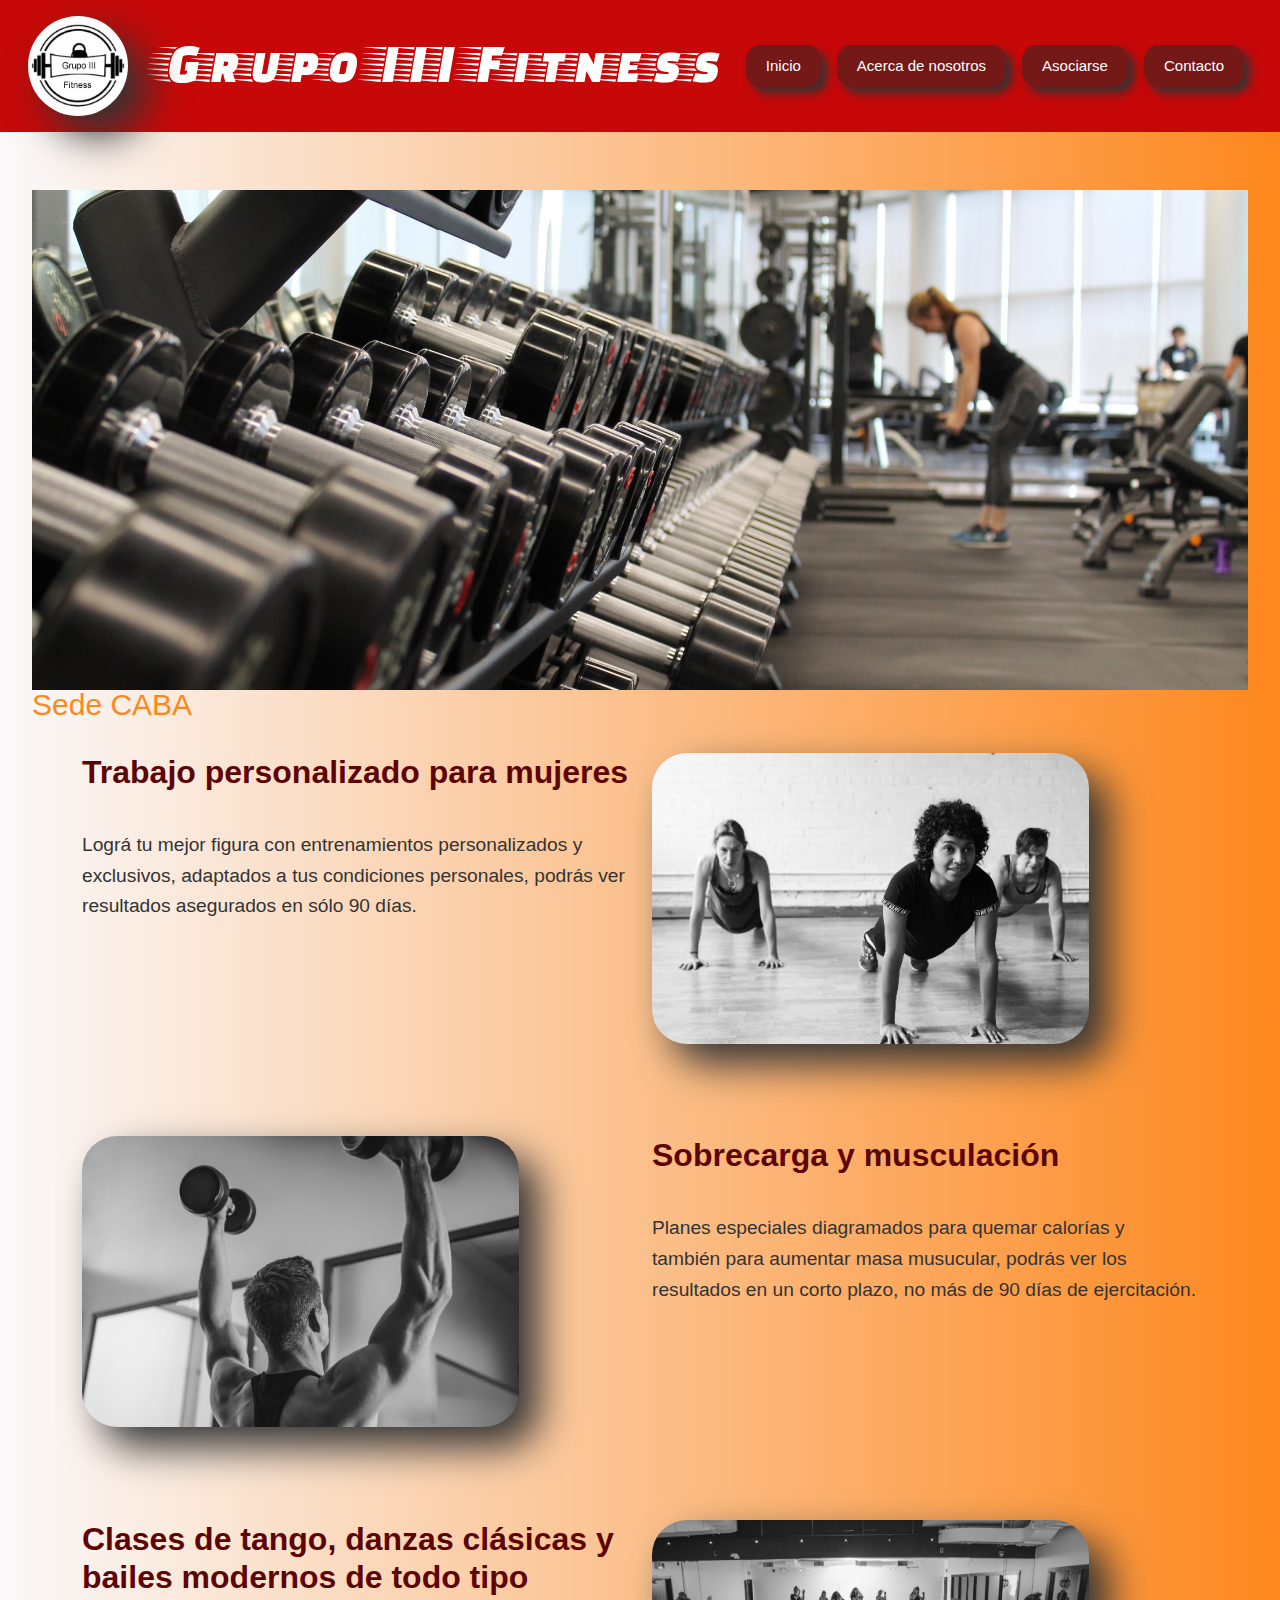
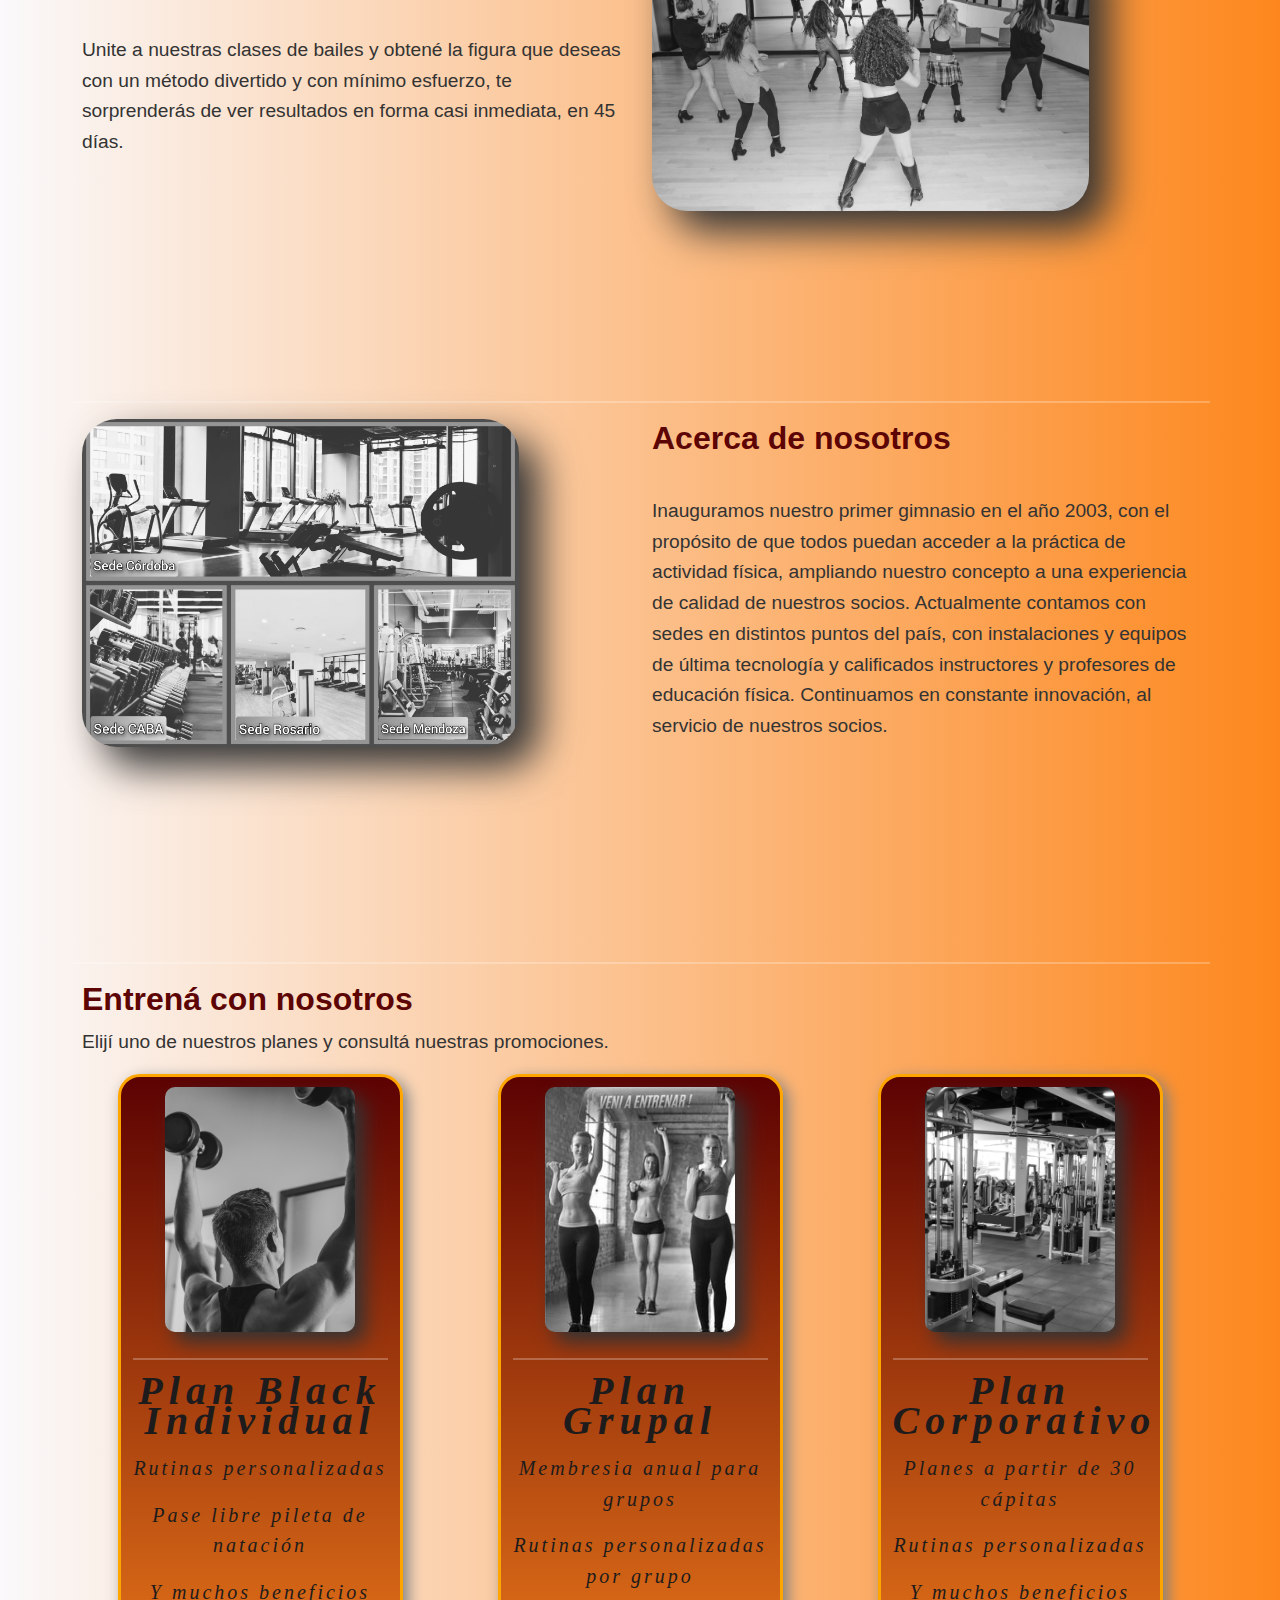
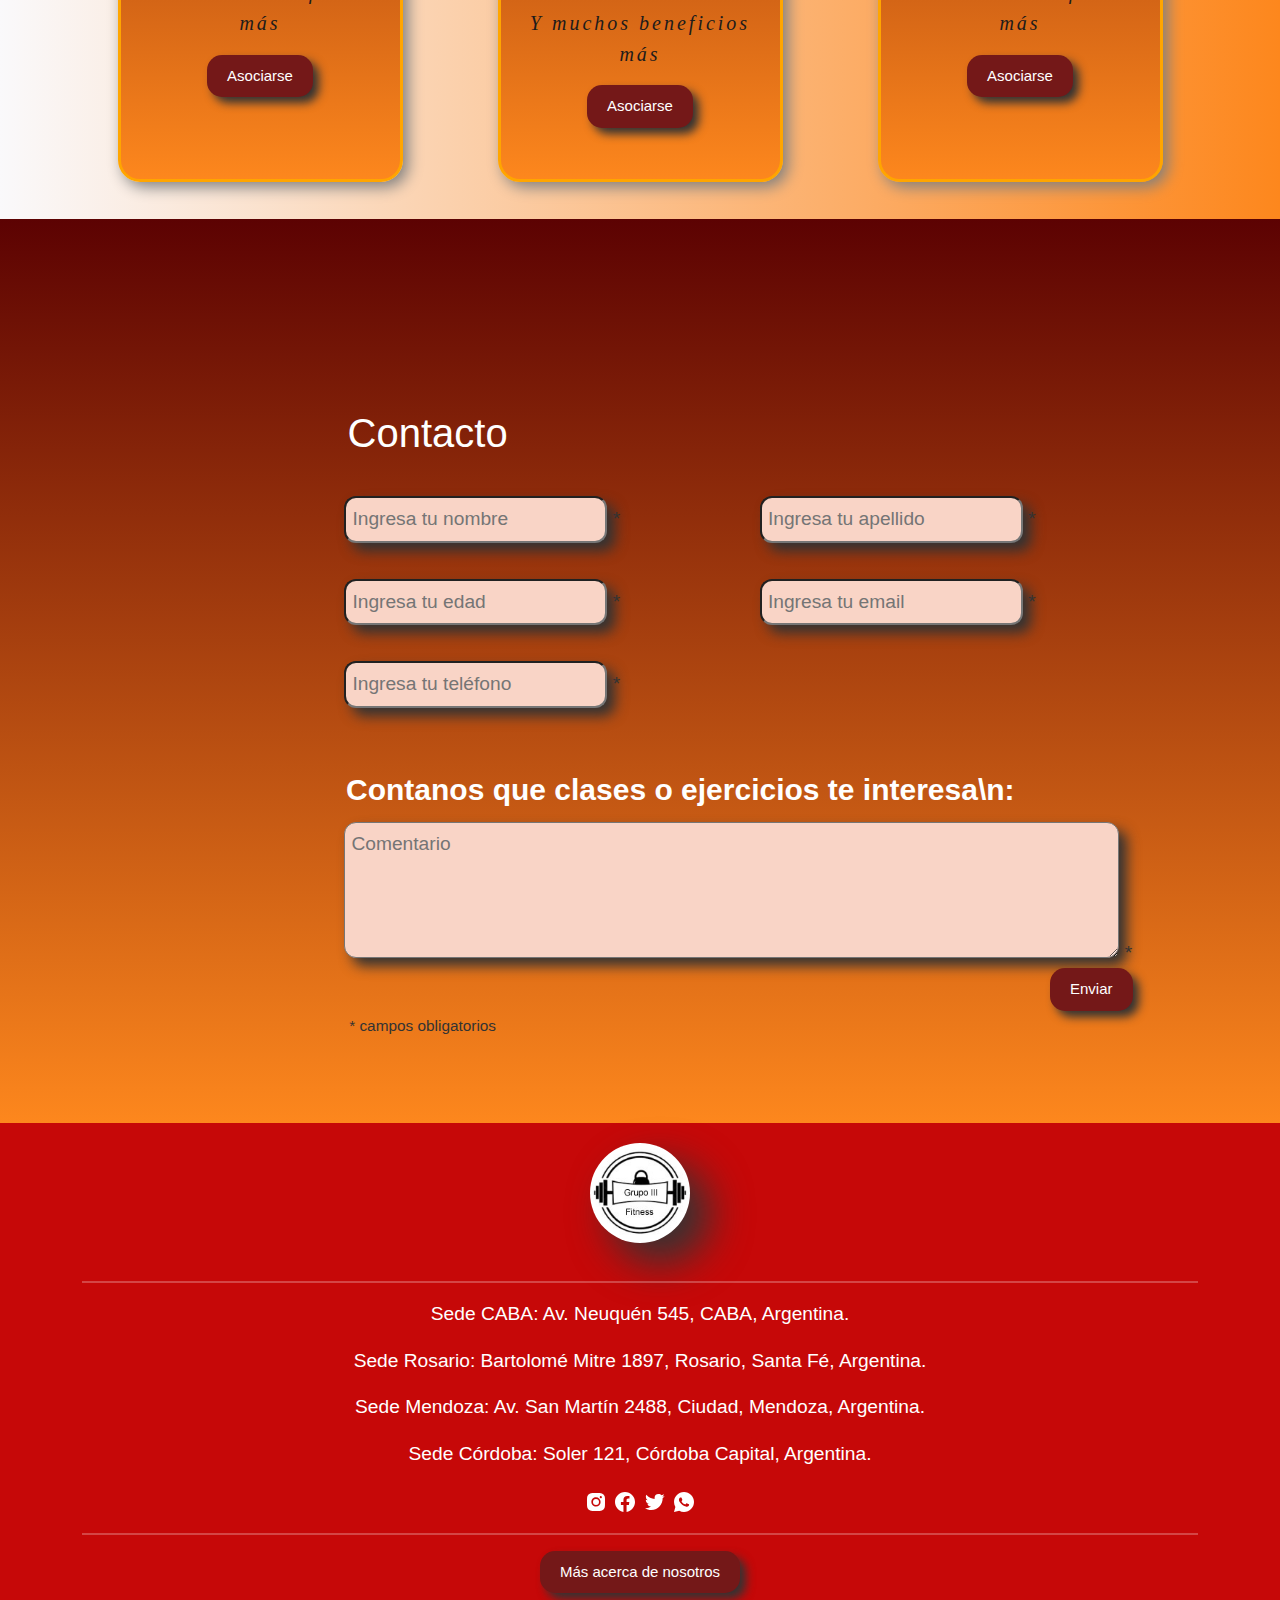
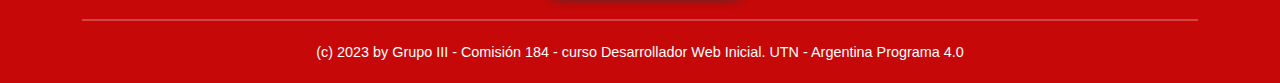
==== index.html @ 3147e296 "se agrego foto" ====
<!DOCTYPE html>
<html lang="es">

   <head>

     <meta charset="UTF-8">
     <meta http-equiv="X-UA-Compatible" content="IE=edge">
     <meta name="viewport" content="width=device-width, initial-scale=1.0">
  
     <!-- Metadatos-->
     <meta name="description" content="Somos un grupo de profesionales abocados al servicio del cuidado de tu cuerpo y salud">
     <meta name="keywords" content="GYM, gimnasio, musculacion, cuerpo, salud, pesas, fuerza, adelgazar, bienestar, yoga">
     <meta name="author" content="Grupo 3">
     <title>Grupo &nbsp; III &nbsp; Fitness - by GRUPO III</title>
  
     <!-- Bootstrap Estilos-->
     <link rel="stylesheet" href="./bootstrap/css/bootstrap.css ">  
   
     <!-- Boostrap scripts-->
     <script src="./bootstrap/js/bootstrap.bundle.min.js"></script> 

     <!-- jsPDF-->
     <script src="./js/jspdf.min.js"></script>
      

     <!--Hoja de stylo propia-->
     <link rel="stylesheet" href="./css/style.css">

     <!-- Icono de nuestro site-->
     <!--<link rel="icon" href="./image/favicon.png"> -->
     <link rel="icon" type="image/jpg" href="./image/favicon.jpg"/>

   </head>

  <body>
     <div >
            <!-- Header-->
            <header class="header">
                <nav class="navbar navbar-expand-lg fixed-top">
                  <div class="container-fluid" >
                    <img class="img-circle-logo" src="./image/logo.jpg" alt="Grupo III Fitness" class="navbar-brand" width="110" height="80"> 
                    <button class="navbar-toggler" type="button" data-bs-toggle="collapse" data-bs-target="#navbarSupportedContent"
                      aria-controls="navbarSupportedContent" aria-expanded="false" aria-label="Toggle navigation">
                      <span class="navbar-toggler-icon"></span>
                    </button>
                    <h1 class="nombre fasterOne">Grupo III Fitness</h1>
                    <div class="collapse navbar-collapse" id="navbarSupportedContent">
                      <div class="nav ms-auto flex-md-row">
                            <ul class="navbar-nav d-flex justify-content-center align-items-center">
                              
                              <li class="nav-item">
                                <a class="nav-link" href="#slider-ancla"><button type="button" class= "btn btn-hover btn-active btn-danger">Inicio</button></a>
                              </li>
                              <li class="nav-item">
                                <a class="nav-link" href="#acercaDeNosotros-ancla"><button type="button" class= "btn btn-hover btn-active btn-danger">Acerca de nosotros</button></a>
                              </li>
                              <li class="nav-item">
                                <a class="nav-link" href="#asociarse-ancla"><button type="button" class= "btn btn-hover btn-active btn-danger">Asociarse</button></a>
                              </li>
                              <li class="nav-item">
                                <a class="nav-link" href="#contacto-ancla"><button type="button" class= "btn btn-hover btn-active btn-danger">Contacto</button></a>
                              </li>
                            </ul>
                      </div>

                    </div>
                  </div>
                </nav>
            </header>
                  
            <!-- Main-->
            <main class="main">
              <section id="slider">
                <div class="ancla" id="slider-ancla"></div>
                <div class="slider">
                  <ul>
                    <li> 
                      <div class="imagen-1">
                        <img src="./image/Gym1.jpg" alt="Sede CABA"> 
                        <div class="p-sedes">
                          <p>Sede CABA</p>
                        </div>
                      </div>
                    </li>
                    <li> 
                      <div class="imagen-2">
                        <img  src="./image/Gym2.jpg" alt="Sede Rosario" > 
                        <div class="p-sedes">
                          <p>Sede Rosario</p>
                        </div>
                      </div>
                    </li>
                    <li>
                      <div class="imagen-3">
                        <img  src="./image/Gym3.jpg" alt="Sede Mendoza" > 
                        <div class="p-sedes">
                          <p>Sede Mendoza</p>
                        </div>
                      </div>    
                    </li>
                    <li>
                      <div class="imagen-4">
                        <img src="./image/Gym4.jpg" alt="Sede Córdoba" > 
                        <div class="p-sedes">
                          <p>Sede Córdoba</p>
                        </div>
                      </div>     
                    </li>
                  </ul>
                </div>     
              </section>

              <section id="cuerpoPrincipal">
                <div class="container">
                  <div class="row justify-content-center">
                    <div class="col-md-6">
                      <div class="titulo">
                      
                        <h2><strong>Trabajo personalizado para mujeres</strong> </h2>
                      </div> 
                      <br>  
                      <p class="texto p-333">Lográ tu mejor figura con entrenamientos personalizados y exclusivos, adaptados a tus condiciones 
                        personales, podrás ver resultados asegurados en sólo 90 días.</p>
                    </div>
                    <div class="col-md-6">
                      <div class="container-imagenes-index">
                        <img class="img-rectangular-bordes-redondeados " src="./image/strong-women-planking.jpg" alt="mujeres haciendo ejercicio"> 
                      </div>     
                    </div>
                  </div>   
                  <br>
                  <br>
                  <br>
                  <div class="row justify-content-center">
                    <div class="col-md-6">
                      <div class="container-imagenes-index">
                        <img class="img-rectangular-bordes-redondeados" src="./image/arm-back-muscles.jpg" alt="mujeres haciendo ejercicio"> 
                      </div>     
                    </div>
                    <div class="col-md-6">
                      <div class="titulo">
                        <h2><strong>Sobrecarga y musculación</strong> </h2>
                      </div> 
                      <br>  
                      <p class="texto p-333" >Planes especiales diagramados para quemar calorías y también para aumentar masa musucular, podrás ver los
                        resultados en un corto plazo, no más de 90 días de ejercitación.</p>
                    </div>
                    
                  </div>   
                  <br>
                  <br>
                  <br>
                  <div class="row justify-content-center">
                    <div class="col-md-6">
                      <div class="titulo">
                      
                        <h2><strong>Clases de tango, danzas clásicas y bailes modernos de todo tipo</strong> </h2>
                      </div> 
                      <br>  
                      <p class="texto p-333">Unite a nuestras clases de bailes y obtené la figura que deseas con un método divertido y con mínimo
                        esfuerzo, te sorprenderás de ver resultados en forma casi inmediata, en 45 días.</p>
                    </div>
                    <div class="col-md-6">
                      <div class="container-imagenes-index">
                        <img class="img-rectangular-bordes-redondeados" src="./image/dance-class-in-studio.jpg" alt="mujeres haciendo ejercicio"> 
                      </div>     
                    </div>
                  </div>   
                  
                  

                
              </section>

              <section id="cuerpoAcercaNosotros">
                <div class="container">
                      
                      <div class="ancla" id="acercaDeNosotros-ancla"></div>
                      
                        <div class="row justify-content-center">
                          <hr/> 
                          <div class="col-md-6">
                            <div class="container-imagenes-index ">
                              <img class="img-rectangular-bordes-redondeados" src="./image/sedes.jpg" alt="mujeres haciendo ejercicio"> 
                            </div>     
                          </div>
                          <div class="col-md-6">
                            <div class="titulo">
                            
                              <h2><strong>Acerca de nosotros</strong> </h2>
                            </div> 
                            <br>  
                            <p class="texto p-333"><span>
                              Inauguramos nuestro primer gimnasio en el año 2003, con el propósito de que todos puedan acceder a la práctica de actividad física, ampliando nuestro concepto a una experiencia de calidad de nuestros socios.
                              Actualmente contamos con sedes en distintos puntos del país, con instalaciones y equipos de última tecnología y calificados instructores y profesores de educación física.
                              Continuamos en constante innovación, al servicio de nuestros socios. </span></p>
                          </div>
                        </div>
                      </div>   
                        
                      
                      
                </div>
              </section>      


         
              <section id="asociarse">
                  <div class="container">
                        <div class="ancla" id="asociarse-ancla"></div>

                          <div class="row">
                            <hr/> 
                            <div class="col">

                              <div class="titulo">
          
                                  <h2><strong>Entrená con nosotros</strong> </h2>

                              </div>

                            </div>

                          </div>
                          <div>

                              <P class="p-333"> Elijí uno de nuestros planes y consultá nuestras promociones.</P>

                          </div>
                          
                          <div class="row">

                            
                            <div class="col-3 sombra-planes" id="plan-1">
                              <form id="form-plan-1"> 
                                    <div class="container-imagenes-index">
                                       <img class="gymasociarse" src="./image/arm-back-muscles.jpg" alt="Plan Black Individual"> 
                                    </div>
                                    <hr/>
                                    <div id="Plan1Descripcion">
                                          <div class="texto-impact texto-impact-titulo-plan" id ="p-plan-1-titulo"><p><b><i>Plan Black Individual</i></b></P></div>
                                          <div><p class="texto-impact texto-impact-descripcion-plan">Rutinas personalizadas</p></div>
                                          <div><p class="texto-impact texto-impact-descripcion-plan">Pase libre pileta de natación</p></div>
                                          <div><p class="texto-impact texto-impact-descripcion-plan">Y muchos beneficios más</p></div>
                                    </div>
                                    <div>
                                      <button class="btn btn-hover btn-active btn-danger" type="button" id="btnPlan-1" name="btnPlan-1">Asociarse</button>
                                    </div>
                                    <BR>
                              </form>
                              

                            
                            </div>


                            <div class="col-1"></div>
                            <div class="col-3 sombra-planes " id="plan-2">
                              <form id="form-plan-2">
                                    <div class="container-imagenes-index">
                                        <img class="gymasociarse" src="./image/gymasociarse.jpg" alt="Plan grupal"> 
                                    </div>
                                    <hr/>
                                    <div id="Plan2Descripcion"> 
                                          <div class="texto-impact texto-impact-titulo-plan" id="p-plan-2-titulo"><p><b><i>Plan Grupal</i></b></p></div>
                                          <div id="p-plan-2-linea1"><p class="texto-impact texto-impact-descripcion-plan">Membresia anual para grupos</p></div>
                                          <div><p class="texto-impact texto-impact-descripcion-plan">Rutinas personalizadas por grupo</p></div>
                                          <div><p class="texto-impact texto-impact-descripcion-plan">Y muchos beneficios más</p></div>
                                    </div>      
                                    <div>
                                      <button class="btn btn-hover btn-active btn-danger" type="button" id="btnPlan-2" name="btnPlan-2">Asociarse</button>
                                    </div>
                                    <BR>
                              </form>          
                            </div>
                            <div class="col-1"></div>
                            <div class="col-3 sombra-planes" id="plan-3">
                              <form id="form-plan-3">
                                    <div class="container-imagenes-index">
                                       <img class="gymasociarse"  src="./image/Gym5.jpg" alt="Plan corporativo"> 
                                   </div>
                                  <hr/>
                                  <div id="Plan3Descripcion">  
                                      <div class="texto-impact texto-impact-titulo-plan" id="p-plan-3-titulo"><p><b><i>Plan Corporativo</i></b></p></div>
                                      <div id="p-plan-3-linea1" ><p class="texto-impact texto-impact-descripcion-plan">Planes a partir de 30 cápitas</p></div>
                                      <div><p class="texto-impact texto-impact-descripcion-plan">Rutinas personalizadas</p></div>
                                      <div><p class="texto-impact texto-impact-descripcion-plan">Y muchos beneficios más</p></div>
                                  </div>   

                                  <div>
                                    <button class="btn btn-hover btn-active btn-danger" type="button" id="btnPlan-3" name="btnPlan-3">Asociarse</button>
                                  </div>
                                  <BR>
                              </form>        
                            </div>
                          
                          </div>
                          <!-- Formulario dos pasos-->
                          <br> 
                          <div class="row">

                              <form  id="step-1">
                                <div class="col-12 sombra-planes">
                                    <br>
                                    
                                    <div id="plan-3-titulo">Plan seleccionado <label id="lbl-plan-coti" ></label> para cotizar el plan, por favor complete los siguientes datos</div>
                                    <label id="lbl-nombre" >Nombre:</label>
                                    <input class="input-cotizacion" type="text" id="name-coti" name="name-coti" placeholder="Ingresa tu nombre">*

                                      
                                    <label id="lbl-email" >Email:</label>
                                    <input  class="input-cotizacion" type="email" id="email-coti" name="email-coti" placeholder="Ingresa tu email">*
                                    <button class="btn btn-hover btn-active btn-danger" type="button" id="next-btn-coti" >Cotizar</button>
                                    <br>
                                    <br>
                                    <br>
                                </div>  
                              </form>                            
                          
                          </div>  

                          <div class="row">
      
                            <div class="col">
       
                                 
                                   <form class="step-2"  id="step-2">
                                       <div class="sombra-planes summary">
                                            <p class="p-333"> <b> Cotización del plan: </b> </p>
                                            <div id="summary">  </div>
                                            
                                             
                                               <button class="btn btn-hover btn-active envio-cotizacion-pdf-margin-left btn-danger" type="button" id="next-btn-coti" >Exportar a PDF</button>
                                           
                                           
                                       </div>
                                    
                                   </form>  
                                     
       
       
                            </div>
       
       
       
                          </div> 
                          <!-- Fin fomrulario dos pasos-->
       
                  </div>        

                  
                 




                </div>



                  
            
              </section>

              
              <section id="contacto">
                <div class="container">
                    <div class="ancla" id="contacto-ancla"></div>
                    <form action ="" id="frmContacto" name="formularioContacto" method="get">
                      <div class = "formulario-contacto">
                              <div class="conta">
                                
                                <h1>Contacto</h1>
                              </div> 
                              
                              <br>
                              <div class="refe">
                               
                                    <input class="ingresos" type="name" id="nombre" name="nombre" placeholder="Ingresa tu nombre"> *
                               
                                    <input class="ingresos" type="name" id="apellido" name="apellido" placeholder="Ingresa tu apellido"> *
                               
                                    <input class="ingresos" type="number" id="edad" name="edad" placeholder="Ingresa tu edad"> *
                                                                    
                                    <input class="ingresos" type="email" id="email" name="email" placeholder="Ingresa tu email"> *
                                    
                                    <input class="ingresos" type="tel" id="telefono" name="telefono" placeholder="Ingresa tu teléfono"> *
                              


                               
                                    <br>
                                    <br>
                                    
                                    <p class="texto-contacto">Contanos que clases o ejercicios te interesa\n:</p>
                               
                                    <textarea class="ingreso1" id ="comentario" name="comentario" cols="67" rows="4" placeholder="Comentario"></textarea> *
                              
                               
                                    <!--<input class="envio" type="submit" value="ENVIAR">-->
                                    <button class="btn btn-hover btn-active btn-danger envio-margin-left " type="submit" id="btnEnviar" name="btnEnviar">Enviar</button>

                                    <p class="texto-1">* campos obligatorios</p>
                               
                              </div>
                        </div>       
                    </form>    
                </div>
                <br>
                <br>
              </section>
            </main>
          
     </div>   
     <!-- Footer-->
     <footer class="footer">
            
        <div class="container">

                
        
                <div class="logo-footer">
                  <img class="img-circle-logo" src="./image/logo.jpg" alt="Fitness club" class="navbar-brand">
                </div>
                <br>
                <br>
                <br>
                <hr/>
                <div class="containerfooter">
                  <p>Sede CABA: Av. Neuquén 545, CABA, Argentina.</p>
                  <p>Sede Rosario: Bartolomé Mitre 1897, Rosario, Santa Fé, Argentina.</p>
                  <p>Sede Mendoza: Av. San Martín 2488, Ciudad, Mendoza, Argentina.</p>
                  <p>Sede Córdoba: Soler 121, Córdoba Capital, Argentina.</p>
                  <div class="container-redesSociales-footer">
                    <div class="container-redesSociales-footer">
                      <a href="https://instagram.com/grupoiii789/" target="_blank"> <img class="img-1" src="./image/bxl-instagram-alt.svg" alt="instagram"></a>
                      <a href="https://facebook.com" target="_blank"> <img class="img-1" src="./image/bxl-facebook-circle.svg" alt="facebook"></a>
                      <a href="https://twitter.com" target="_blank"> <img class="img-1" src="./image/bxl-twitter.svg" alt="twitter"></a>
                      <a href="https://api.whatsapp.com/send/?phone=541126062439&text&type=phone_number&app_absent=0" target="_blank"> <img class="img-1" src="./image/icons8-whatsapp.svg" alt="whastsapp"> </a>
                    </div>
                  </div>
                  <div class="row align-items-center">
                    <div class="col-md-12">
                        <hr/> 
                        <a class="texto-boton-massn" href="./staff.html" target="_blank"><button class="btn btn-hover btn-active btn-danger" type="button" id="btnMasAcercaNosotros" name="btnMasAcercaNosotros">Más acerca de nosotros</button></a>
                        <hr/> 
                    </div>    
                  <div class="row">
                    <div class="col-md-12">
                          <p class="texto-copywrite">(c) 2023 by Grupo III - Comisión 184 - curso Desarrollador Web Inicial. UTN - Argentina Programa 4.0</p>
                    </div>        
                   
                  </div>
                </div>

        </div> 
    </footer>

       <script src="./js/script.js"></script>

  </body>
  

</html>
---- css/style.css ----
/* Manejo de fuentes instalada localmente */
/*@import url('./fonts/FasterOne-Regular.ttf');*/
@font-face {
    font-family: 'Faster One';
    src: url('./fonts/FasterOne-Regular.ttf');
}


.fasterOne {
    font-family: 'Faster One', cursive;
    
}


* {
    margin: 0; 
    padding: 0; 
    box-sizing: border-box;
}


/* Header */

    

   
body {
    font-family: "Helvetica Neue", Helvetica, Arial, sans-serif;
    color: #333;
    font-size: 1.2rem;
    line-height: 1.6em;
    /*padding-top: 170px;*/ /* este espacio lo genera la clase ancla */  /* espacio para que no quede tapado por la cabecera fija el texto inicial */
    background: rgb(250,249,251);
    background: linear-gradient(90deg, rgba(250,249,251,1) 0%, rgba(253,135,29,1) 100%);
}



    .navbar {
        padding: 1rem;
        background-color: #C60808;
    }

    .nav-link {
        color :#FFF;
        float: right;
        font-weight: bold;
    }
   
    .navbar-collapse {
        align-items: center;
        justify-content: end;
    }

    .nombre {
        /*font-family: 'Times New Roman', Times, serif;*/
        font-size: 55px;
        float: left;
        margin-left: 30px;
    }

    .img-1 {
        fill:#fefefe !important;
        font-size: 30px;
    }

    /*p {
        margin-bottom: 1.6em;
    }
    */
    .texto {
        margin-bottom: 1.6em;
        color:#333;

    }

    .texto-1 {
        margin-left: 8.7rem;
        font-size: 80%;
        color:#333;

    }

    .texto-copywrite {
        
        font-size: 75%;
        color : #fefefe;

    }

    
    .texto-boton-massn {
        padding: auto;
        font-size: 80px;
        color : #fefefe;
        font-weight: 2500;
    }


    .texto-333{
        font-size: 25px;
    }
    

    

    .header {
         
        color: white;
    }


    /* estilo de los botones */
    .btn {
        display: inline-block;
        padding: 10px 20px;
        font-size: 15px;
        cursor: pointer;
        text-align: center;	
        text-decoration: none;
        outline: none;
        color: #fff;
        background-color: #741818;
        border: none;
        border-radius: 15px;
        box-shadow: 6px 6px 10px #333;
        transition: all 500ms ease;
    }

    .btn-hover:hover {background-color: rgba(253,135,29,1)}
        
    .btn-active:active {
        background-color: #cc0404;
        box-shadow: 0 0.5em #666;
        transform: translateY(4px);
        color: #FFF;
    }

     
   
/* Main  */
   
    .slider {
        width: 95%;
        margin: auto;
        overflow: hidden;
    }
   
    .slider ul {
        display: flex;
        padding: 0;
        width: 400%;
        animation: cambioFoto 20s infinite alternate linear;
    }

    .slider li {
        width: 100%;
        list-style: none;
    }
    
    .slider img {
        width: 100%;
    }

    /* Ajusto el tamaño de las imagenes dentro del contenero padre */
    .slider img {          
        width: 100%;
        height: 500px;
        object-fit: cover;    /* la imagen se ajusta al tamaño del padre */
    }

    /* controla los estilos de los parrafos debajo de cada foto del slider */
    .p-sedes {
        top: 50%;
        left: 50%;  
        text-size-adjust: initial;
        color: rgba(253,135,29,1);
        font-size: 30px;
        /* background-color: #4e3232; */
    }
    
    /* configuro las paradas de cada foto */ 
    @keyframes cambioFoto {
        0% {margin-left: 0;}
        20% {margin-left: 0; }

        25% {margin-left: -100%;}
        45% {margin-left: -100%; }

        50% {margin-left: -200%;}
        70% {margin-left: -200%; }

        75% {margin-left: -300%;}
        100% {margin-left: -300%; }
    }

    .titulo {
        color: #5d0404;
        font-size: 60px;
    }
    
    .container-imagenes-index {
        display: inline-block;
        /*padding: 5px;*/
        box-sizing: border-box;
        object-fit: cover;
        filter: grayscale(100%);
       
    }


    .container-imagenes-index:hover{
        filter: drop-shadow(20px  20px 20px #333 )  grayscale(0%) ;
        transition: 3s;
    }
     

  
       
    .imagen-hover-gris:hover{
         
        filter: drop-shadow(20px  20px 20px #333 )  grayscale(0%) ;
        transition: 3s;
        
    }

    .imagen-hover-gris-sombra:hover{

         filter: drop-shadow(20px  20px 20px #333 )  grayscale(80%) ;
    }
   
    .img-borde-izquierdo-curvo-index{
        
        width:80%;
        height:70%;
        border-top-left-radius: 260px 200px;
        filter: drop-shadow(20px  20px 20px #333 );
        margin-right: 1rem;
        float: right;
        object-fit: cover;
        margin-left: 4rem;
    }
 
    .img-borde-derecho-curvo-index{
        
        width:80%;
        height:70%;
        border-top-right-radius: 260px 200px;
        filter: drop-shadow(20px  20px 20px #333 );
        margin-right: 1rem;
        float: right;
        object-fit: cover;
        margin-left: 4rem;
    }


    .img-rectangular-bordes-redondeados {
        
       
        width:80%;
        height:70%;
        border-radius: 35px;
        filter: drop-shadow(20px  20px 20px #333 );
        /*margin-right: 1rem;*/
        /*float: right;*/
        object-fit: cover;
        /*margin-left: 2rem;*/

    }


    .img-circle-logo {
        background: rgb(240, 163, 56, 0.7);
        border-radius: 50%;
        width: 100px;
        height: 100px;
        filter: drop-shadow(20px  20px 20px #333 );
        z-index: 1;   /* ordena los elementos por acoplamiento */
    }

   
    .row {
        justify-content: center;
   }

   /* Formulario de Contacto  */
   #contacto{
        background: linear-gradient(360deg,rgba(253, 135, 29,1) 0%,rgba(92, 2, 2) 100%);
    }

   .conta{
    margin-left: 16.6rem;
    font-family: Arial, Helvetica, sans-serif;
    font-size: 60px;
    font-weight: bold;
    color: #fff;
    }

   .refe{
        margin-left: 8rem;
        font-family: Verdana, Geneva, Tahoma, sans-serif;
        width: auto;

    }

    /* estilo campo del formulario */
   
    

    .ingresos{
        margin-left: 7em;
        padding: 0.3125em;
        border-radius: 0.625em;
        background-color: #f9d4c6;
        margin-bottom: 1.875em;
        box-shadow: 8px 8px 13px #333;
        cursor: pointer;
    }


    /* estilo campo comentario */
  
    .ingreso1{
        margin-left: 7em;
        padding: 0.3125em;
        border-radius: 0.625em;
        background-color: rgb(249, 212, 198);
        box-shadow: 8px 8px 13px #333;
        cursor: pointer;
    }


    .conta{
        margin-left: 16.6rem;
        font-family: Arial, Helvetica, sans-serif;
        font-size: 60px;
        font-weight: bold;
        color: #fff;
    }

    .ingresos:hover{
        box-shadow: 6px 6px 10px rgb(0, 0, 0, 0.3);  
        transition: box-shadow 0.3s ease;
    }
 

    
    .ingreso1:hover{
        box-shadow: 6px 6px 10px rgb(0, 0, 0, 0.3);  
        transition: box-shadow 0.3s ease;
    }



    .texto-contacto{
        /*font-family: 'Times New Roman', Times, serif;*/
        font-family: Arial, Helvetica, sans-serif;
        font-size: 30px;
        font-weight: bold;
        color: #fff;
        margin-left: 8.5rem;
    }

    .envio-margin-left{
        margin-left: 840px;
       
    }
    
 
    .aNosotros{
        margin-left: 8rem;
        font-family: Arial, Helvetica, sans-serif;
        
        color: #333;
    }


    .ancla  {
        padding-top: 190px; /* es el ancho de mi cabecera fija, para que no se tape el contenido debajo de la cabecera */
    }


    #plan-1 {
        border:3px solid orange;
        border-radius: 22px;
        background:linear-gradient(360deg,rgba(253, 135, 29,1) 0%,rgba(92, 2, 2) 100%);
        text-align: center;
        color:antiquewhite;
    }

    #plan-2 {
        border:3px solid orange;
        border-radius: 22px;
        background:linear-gradient(360deg,rgba(253, 135, 29,1) 0%,rgba(92, 2, 2) 100%);
        text-align: center;
        color:antiquewhite;
    }

    #plan-3 {
        border:3px solid orange;
        border-radius: 22px;
        background:linear-gradient(360deg,rgba(253, 135, 29,1) 0%,rgba(92, 2, 2) 100%);
        text-align: center;
        color:antiquewhite;
    }

    .sombra-planes {

        box-shadow: 5px 5px 15px gray;
     }
    
     #step-1 {
        border:3px solid orange;
        border-radius: 22px;
        background-color:  rgba(63, 61, 61, 0.15);
        text-align: center;
        color:antiquewhite;
    }

    #summary {
        
        border-radius: 22px;
        background-color:  rgba(63, 61, 61, 0.15); 
        text-align: left;
        color: #333;
        padding: 10px;
        
    }

    
    .input-cotizacion{
        padding: 5px;
        border-radius: 10px;
        background-color: rgb(249, 212, 198);
        margin-bottom: 30px;
        box-shadow: 4px 4px 10px #333;
        
    }
   
    

     /* Para controlar formulario de dos pasos */

     form {
        margin-bottom: 20px;
      }
      
      #step-1 {
        display: none;
      }

      #step-2 {
        display: none;
      }
      
      .step-2 {
        border:3px solid orange;
        border-radius: 10px;   

      }
     

      .envio-cotizacion-pdf-margin-left {

        margin-left: 1100px;
      

      }

      .p-333 {
        color: #333;
      }

     /* fin control formulario de dos pasos */
     
     
    /*Asociarse*/
    #asociarse{
        padding-bottom: 7px;
    }


    
    .gymasociarse{
        padding: 10px;
        object-fit: cover;
        width: 210px;
        height:265px;
        border-radius: 20px;
        filter: drop-shadow(10px  10px 10px #333 );
    }
    
    .texto-impact {
        font-family:Impact;
        /*font:bold;*/
        font-style: oblique;
        color: #1d1b1b;
        letter-spacing: 0.15em;
        /*float: left;*/
        
    }

    .texto-impact-titulo-plan {

        font-size: 40px;
    }

    .texto-impact-descripcion-plan {

        font-size: 20px;
    }

     /* Fin asociarse */
     
  
/* FOOTER */

    .footer {
        background-color:  #C60808;
        text-align: center;
        display: flex;
        flex-direction: column;
        justify-content: right;
        
        color: white;
        justify-content:space-between ;
    }

    .container-redesSociales-footer {
        background-color: #C60808;
    }

    .a-footer {

        text-decoration: none;
        color: whitesmoke;
    } 

.espaciado {

    padding-top: 60px;
}

.footer-alineacion {

    text-align: center;
}

hr {

    border-top: 2px solid #fff;

}

.logo-footer{
    height: 50px;
    padding-top: 20px;
}
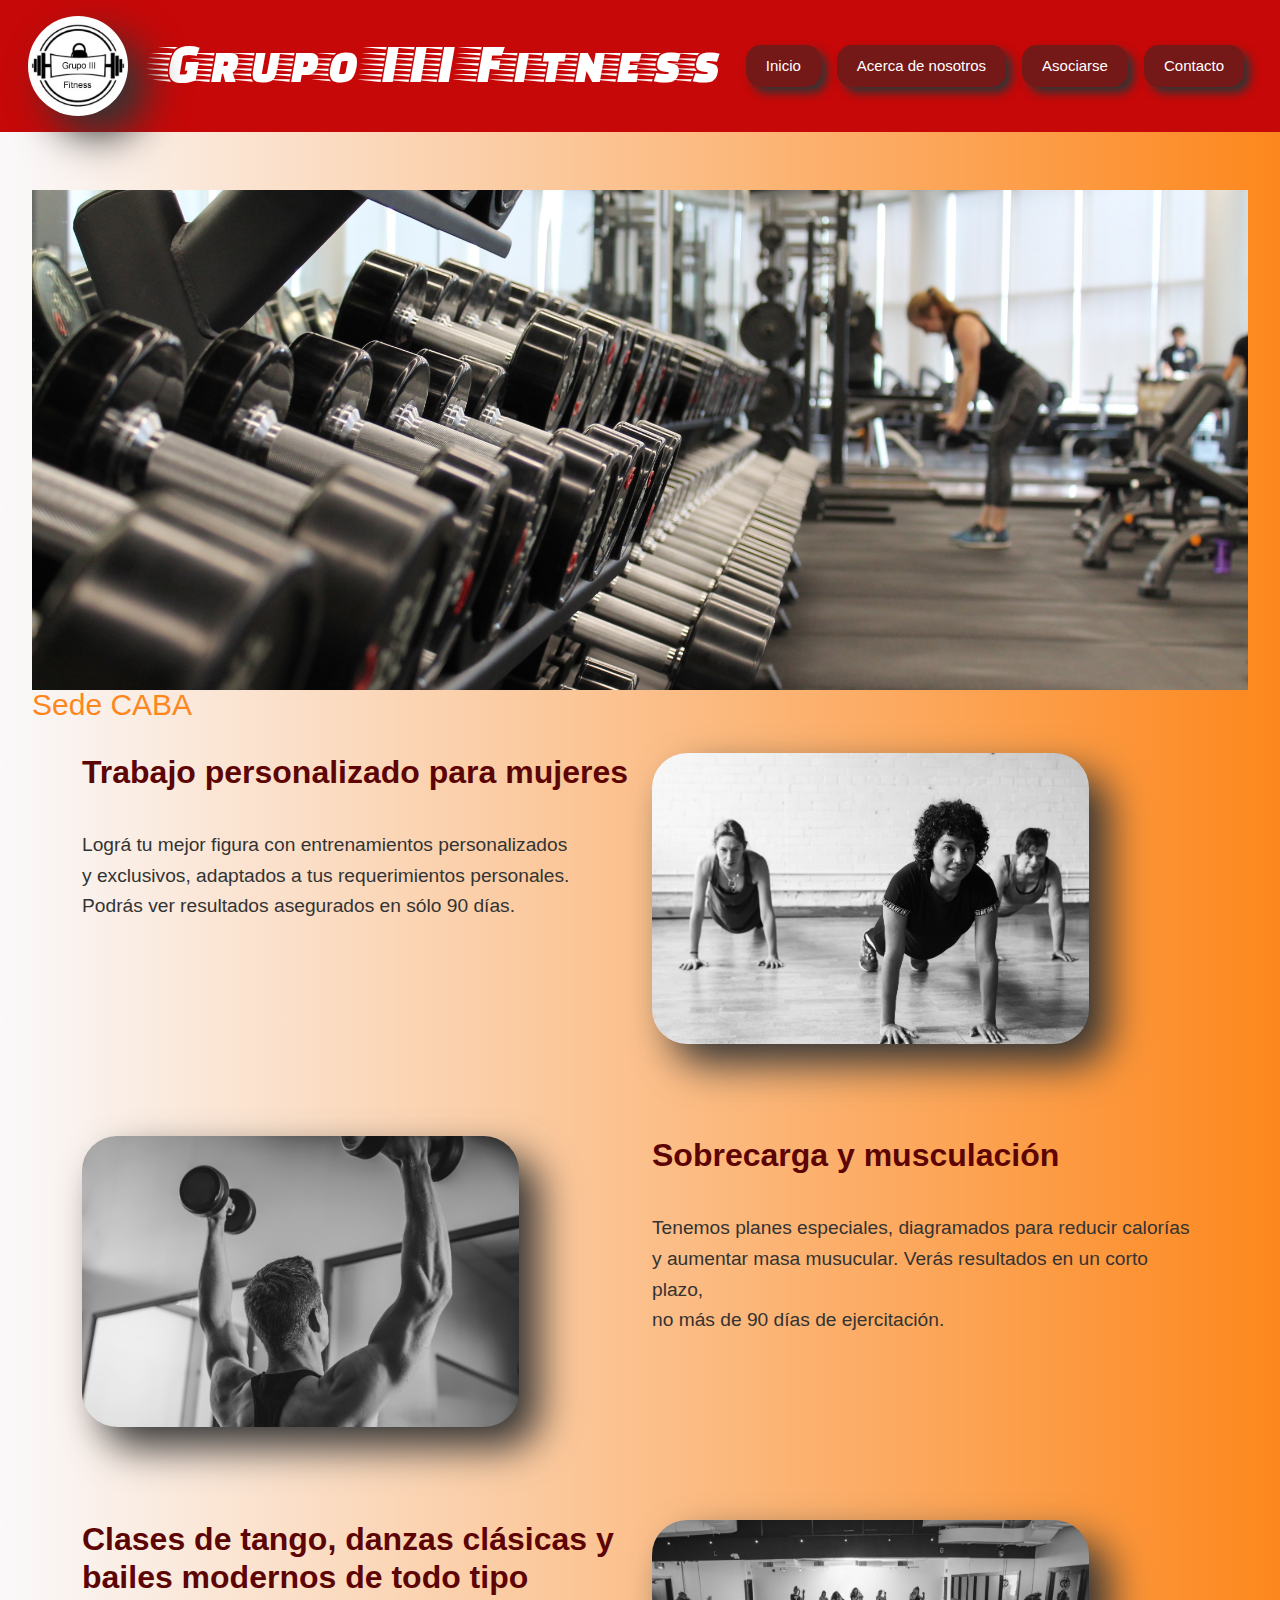
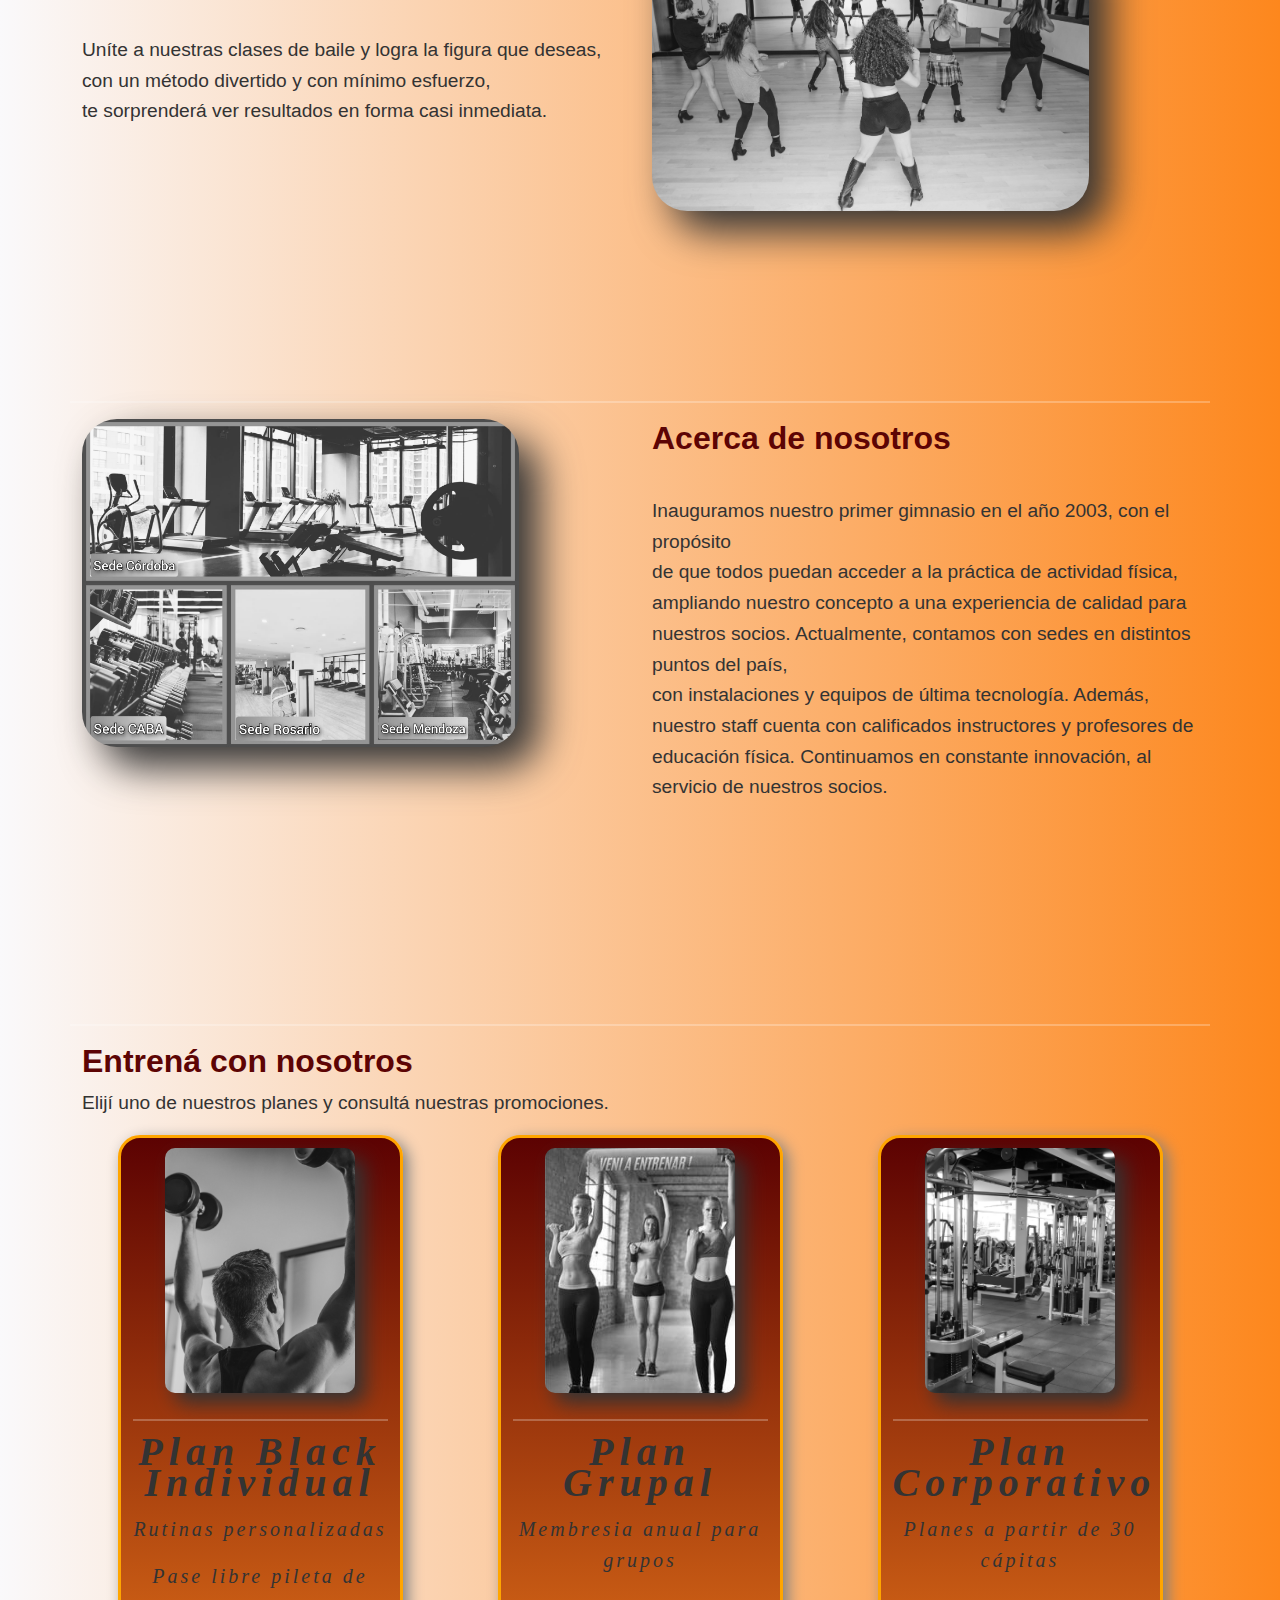
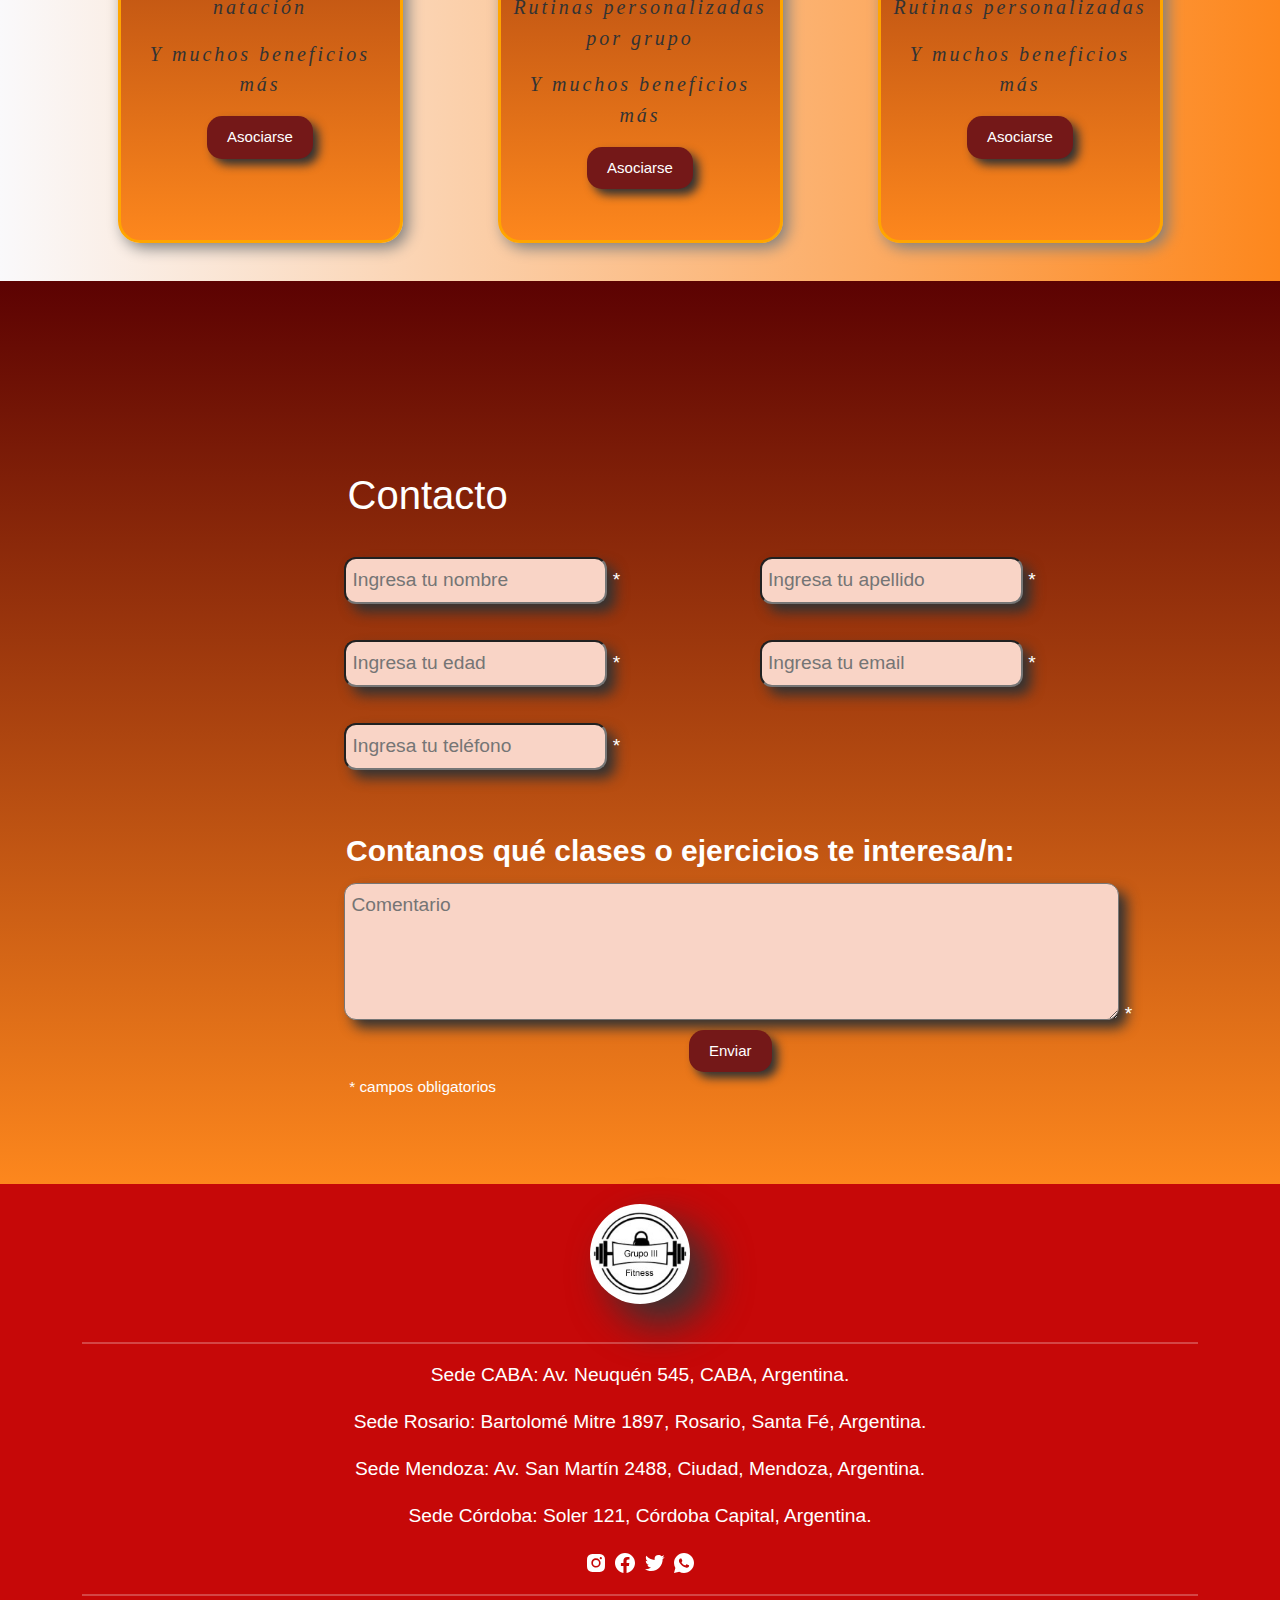
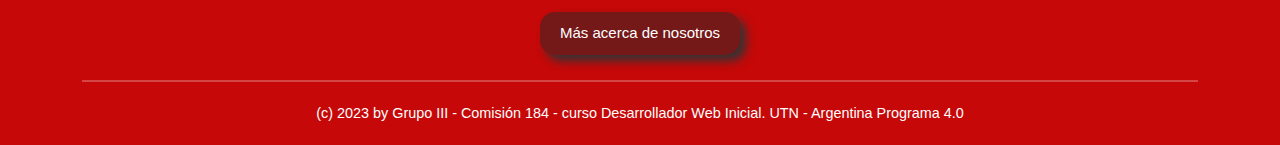
==== commit 01ed86e3: "Modificaciones varias" ====
--- a/index.html
+++ b/index.html
@@ -119,8 +119,8 @@
                         <h2><strong>Trabajo personalizado para mujeres</strong> </h2>
                       </div> 
                       <br>  
-                      <p class="texto p-333">Lográ tu mejor figura con entrenamientos personalizados y exclusivos, adaptados a tus condiciones 
-                        personales, podrás ver resultados asegurados en sólo 90 días.</p>
+                      <p class="texto p-333">Lográ tu mejor figura con entrenamientos  personalizados <br> y exclusivos, adaptados a tus requerimientos 
+                        personales. <br> Podrás ver resultados asegurados en sólo 90 días.</p>
                     </div>
                     <div class="col-md-6">
                       <div class="container-imagenes-index">
@@ -142,8 +142,7 @@
                         <h2><strong>Sobrecarga y musculación</strong> </h2>
                       </div> 
                       <br>  
-                      <p class="texto p-333" >Planes especiales diagramados para quemar calorías y también para aumentar masa musucular, podrás ver los
-                        resultados en un corto plazo, no más de 90 días de ejercitación.</p>
+                      <p class="texto p-333" >Tenemos planes especiales, diagramados para reducir calorías <br> y aumentar masa musucular. Verás resultados en un corto plazo, <br> no más de 90 días de ejercitación.</p>
                     </div>
                     
                   </div>   
@@ -157,8 +156,8 @@
                         <h2><strong>Clases de tango, danzas clásicas y bailes modernos de todo tipo</strong> </h2>
                       </div> 
                       <br>  
-                      <p class="texto p-333">Unite a nuestras clases de bailes y obtené la figura que deseas con un método divertido y con mínimo
-                        esfuerzo, te sorprenderás de ver resultados en forma casi inmediata, en 45 días.</p>
+                      <p class="texto p-333">Uníte a nuestras clases de baile y logra la figura que deseas, <br> con un método divertido y con mínimo
+                        esfuerzo, <br>te sorprenderá ver resultados en forma casi inmediata.</p>
                     </div>
                     <div class="col-md-6">
                       <div class="container-imagenes-index">
@@ -191,8 +190,8 @@
                             </div> 
                             <br>  
                             <p class="texto p-333"><span>
-                              Inauguramos nuestro primer gimnasio en el año 2003, con el propósito de que todos puedan acceder a la práctica de actividad física, ampliando nuestro concepto a una experiencia de calidad de nuestros socios.
-                              Actualmente contamos con sedes en distintos puntos del país, con instalaciones y equipos de última tecnología y calificados instructores y profesores de educación física.
+                              Inauguramos nuestro primer gimnasio en el año 2003, con el propósito <br> de que todos puedan acceder a la práctica de actividad física, <br> ampliando nuestro concepto a una experiencia de calidad para nuestros socios.
+                              Actualmente, contamos con sedes en distintos puntos del país, <br>con instalaciones y equipos de última tecnología. Además, nuestro staff cuenta con calificados instructores y profesores de educación física.
                               Continuamos en constante innovación, al servicio de nuestros socios. </span></p>
                           </div>
                         </div>
@@ -376,15 +375,15 @@
                               <br>
                               <div class="refe">
                                
-                                    <input class="ingresos" type="name" id="nombre" name="nombre" placeholder="Ingresa tu nombre"> *
-                               
-                                    <input class="ingresos" type="name" id="apellido" name="apellido" placeholder="Ingresa tu apellido"> *
-                               
-                                    <input class="ingresos" type="number" id="edad" name="edad" placeholder="Ingresa tu edad"> *
+                                    <input class="ingresos" type="name" id="nombre" name="nombre" placeholder="Ingresa tu nombre"> <h7 style="color: #fff">*</style> </h7>     
+                               
+                                    <input class="ingresos" type="name" id="apellido" name="apellido" placeholder="Ingresa tu apellido"> <h7 style="color: #fff">*</style> </h7>     
+                               
+                                    <input class="ingresos" type="number" id="edad" name="edad" placeholder="Ingresa tu edad"> <h7 style="color: #fff">*</style> </h7>     
                                                                     
-                                    <input class="ingresos" type="email" id="email" name="email" placeholder="Ingresa tu email"> *
+                                    <input class="ingresos" type="email" id="email" name="email" placeholder="Ingresa tu email"> <h7 style="color: #fff">*</style> </h7>     
                                     
-                                    <input class="ingresos" type="tel" id="telefono" name="telefono" placeholder="Ingresa tu teléfono"> *
+                                    <input class="ingresos" type="tel" id="telefono" name="telefono" placeholder="Ingresa tu teléfono"> <h7 style="color: #fff">*</style> </h7>     
                               
 
 
@@ -392,9 +391,9 @@
                                     <br>
                                     <br>
                                     
-                                    <p class="texto-contacto">Contanos que clases o ejercicios te interesa\n:</p>
-                               
-                                    <textarea class="ingreso1" id ="comentario" name="comentario" cols="67" rows="4" placeholder="Comentario"></textarea> *
+                                    <p class="texto-contacto">Contanos qué clases o ejercicios te interesa/n:</p>
+                               
+                                    <textarea class="ingreso1" id ="comentario" name="comentario" cols="67" rows="4" placeholder="Comentario"></textarea> <h7 style="color: #fff">*</style> </h7> 
                               
                                
                                     <!--<input class="envio" type="submit" value="ENVIAR">-->
--- a/css/style.css
+++ b/css/style.css
@@ -70,14 +70,14 @@
     */
     .texto {
         margin-bottom: 1.6em;
-        color:#333;
+        color:#fefefe;
 
     }
 
     .texto-1 {
         margin-left: 8.7rem;
         font-size: 80%;
-        color:#333;
+        color: #fefefe;
 
     }
 
@@ -362,7 +362,7 @@
     }
 
     .envio-margin-left{
-        margin-left: 840px;
+        margin-left: 479px;
        
     }
     
@@ -494,7 +494,7 @@
         font-family:Impact;
         /*font:bold;*/
         font-style: oblique;
-        color: #1d1b1b;
+        color: #333/*#1d1b1b*/;
         letter-spacing: 0.15em;
         /*float: left;*/
         
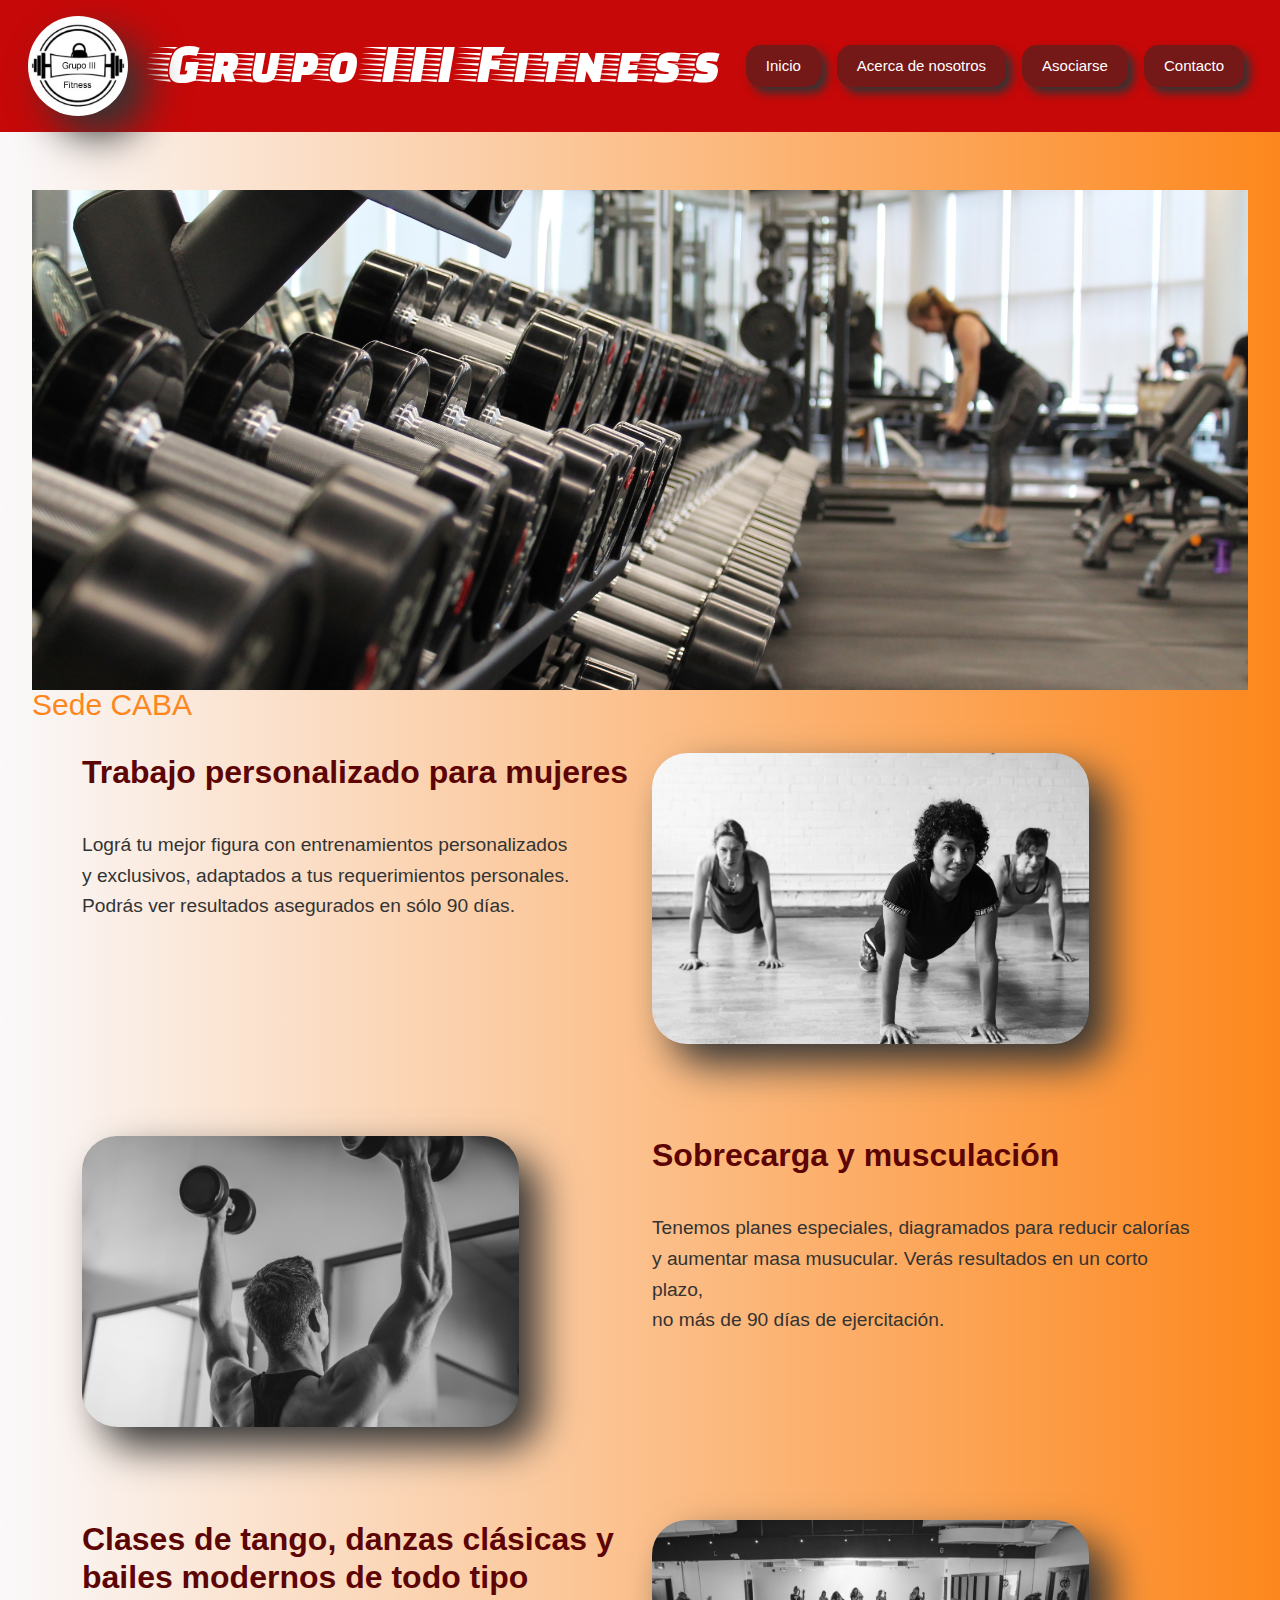
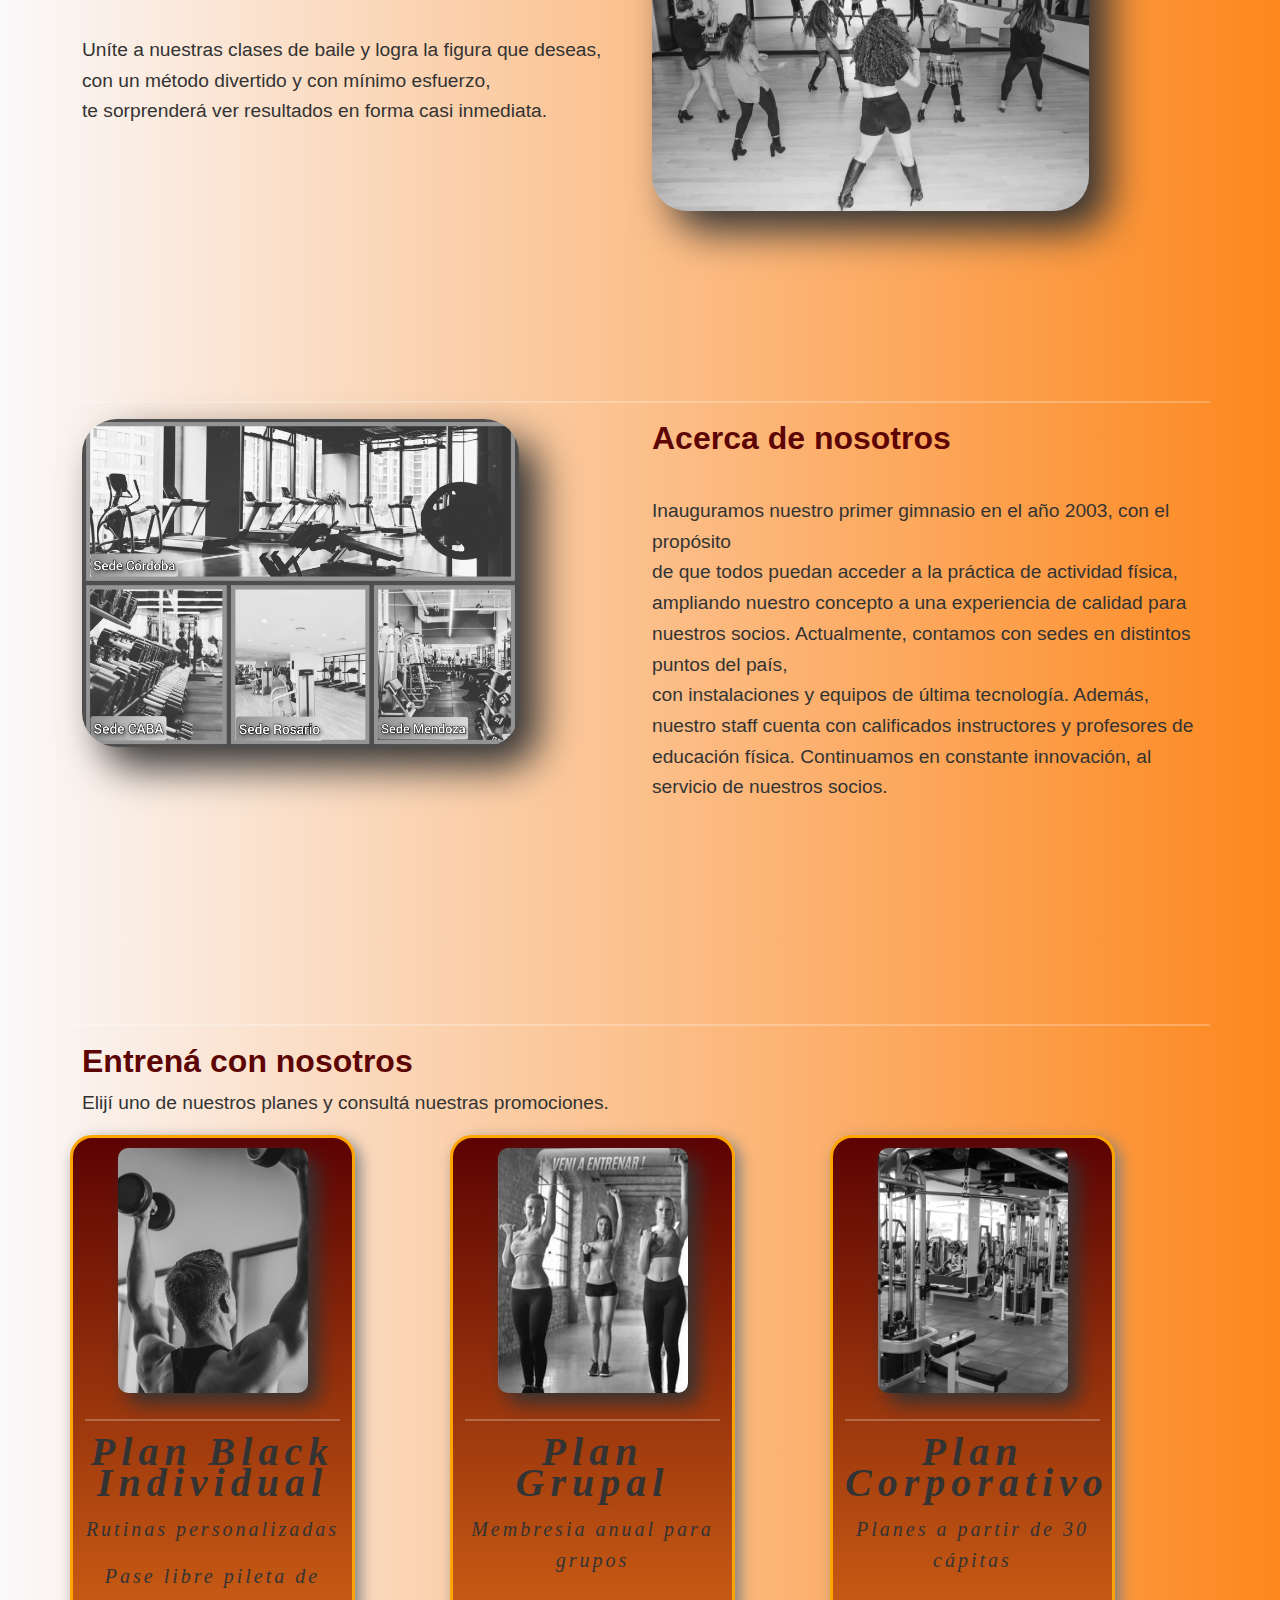
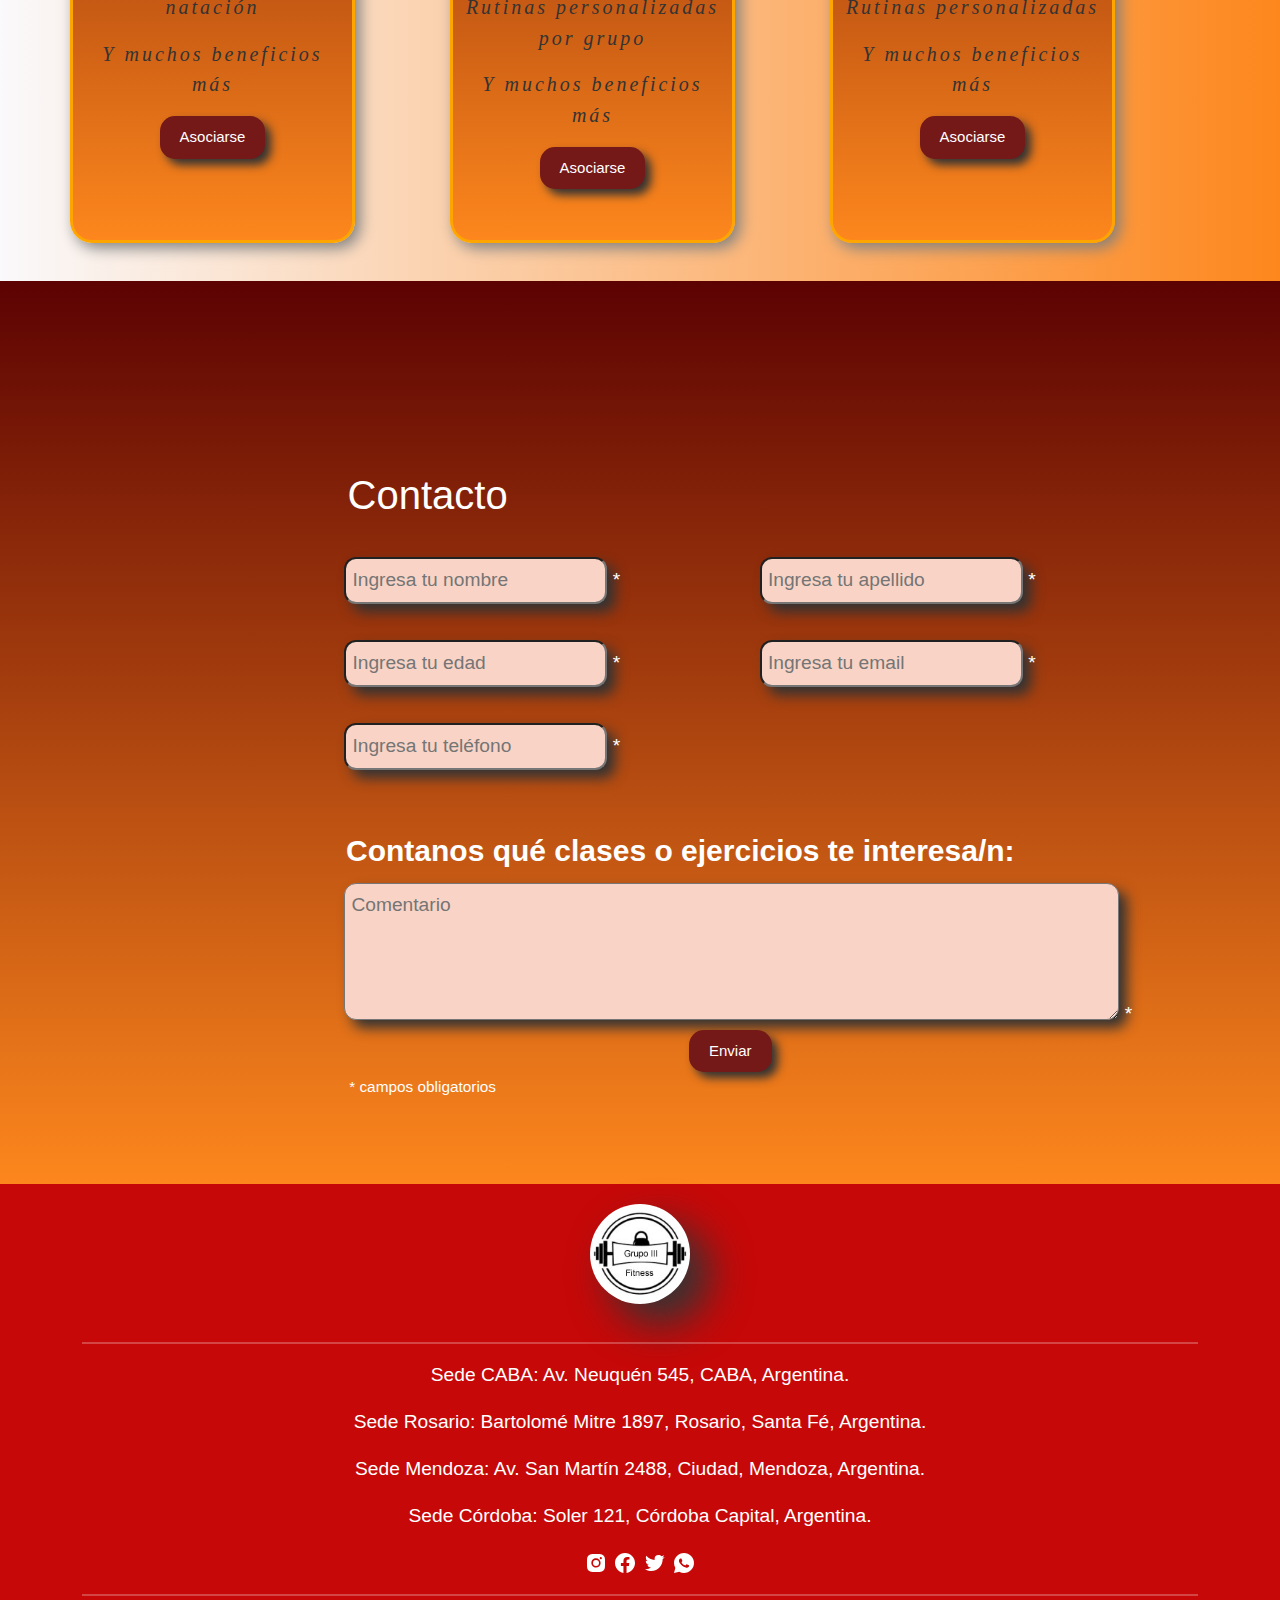
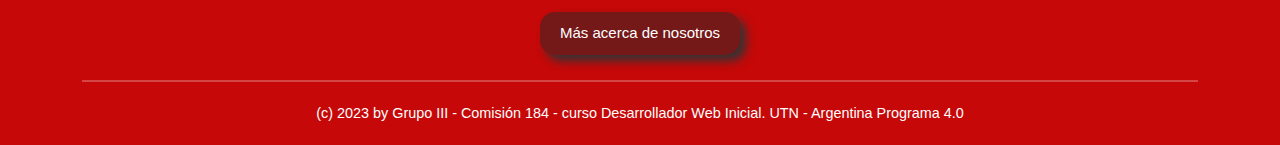
==== commit c3f0ac8f: "centrado seccion planes" ====
--- a/index.html
+++ b/index.html
@@ -210,7 +210,7 @@
 
                           <div class="row">
                             <hr/> 
-                            <div class="col">
+                            <div class="col-md-12">
 
                               <div class="titulo">
           
@@ -221,16 +221,20 @@
                             </div>
 
                           </div>
-                          <div>
-
-                              <P class="p-333"> Elijí uno de nuestros planes y consultá nuestras promociones.</P>
-
-                          </div>
+                          <div class="row">
+                            <div class="col-md-12">
+                                <div>
+
+                                    <P class="p-333"> Elijí uno de nuestros planes y consultá nuestras promociones.</P>
+
+                                </div>
+                            </div>
+                          </div>      
                           
                           <div class="row">
 
                             
-                            <div class="col-3 sombra-planes" id="plan-1">
+                            <div class="col-md-3 sombra-planes" id="plan-1">
                               <form id="form-plan-1"> 
                                     <div class="container-imagenes-index">
                                        <img class="gymasociarse" src="./image/arm-back-muscles.jpg" alt="Plan Black Individual"> 
@@ -251,10 +255,11 @@
 
                             
                             </div>
-
-
-                            <div class="col-1"></div>
-                            <div class="col-3 sombra-planes " id="plan-2">
+                            
+                            <div class="col-md-1"></div>
+
+                            
+                            <div class="col-md-3 sombra-planes " id="plan-2">
                               <form id="form-plan-2">
                                     <div class="container-imagenes-index">
                                         <img class="gymasociarse" src="./image/gymasociarse.jpg" alt="Plan grupal"> 
@@ -272,8 +277,10 @@
                                     <BR>
                               </form>          
                             </div>
-                            <div class="col-1"></div>
-                            <div class="col-3 sombra-planes" id="plan-3">
+                            
+                            <div class="col-md-1"></div>
+
+                            <div class="col-md-3 sombra-planes" id="plan-3">
                               <form id="form-plan-3">
                                     <div class="container-imagenes-index">
                                        <img class="gymasociarse"  src="./image/Gym5.jpg" alt="Plan corporativo"> 
@@ -292,6 +299,7 @@
                                   <BR>
                               </form>        
                             </div>
+                            <div class="col-md-1"></div>
                           
                           </div>
                           <!-- Formulario dos pasos-->
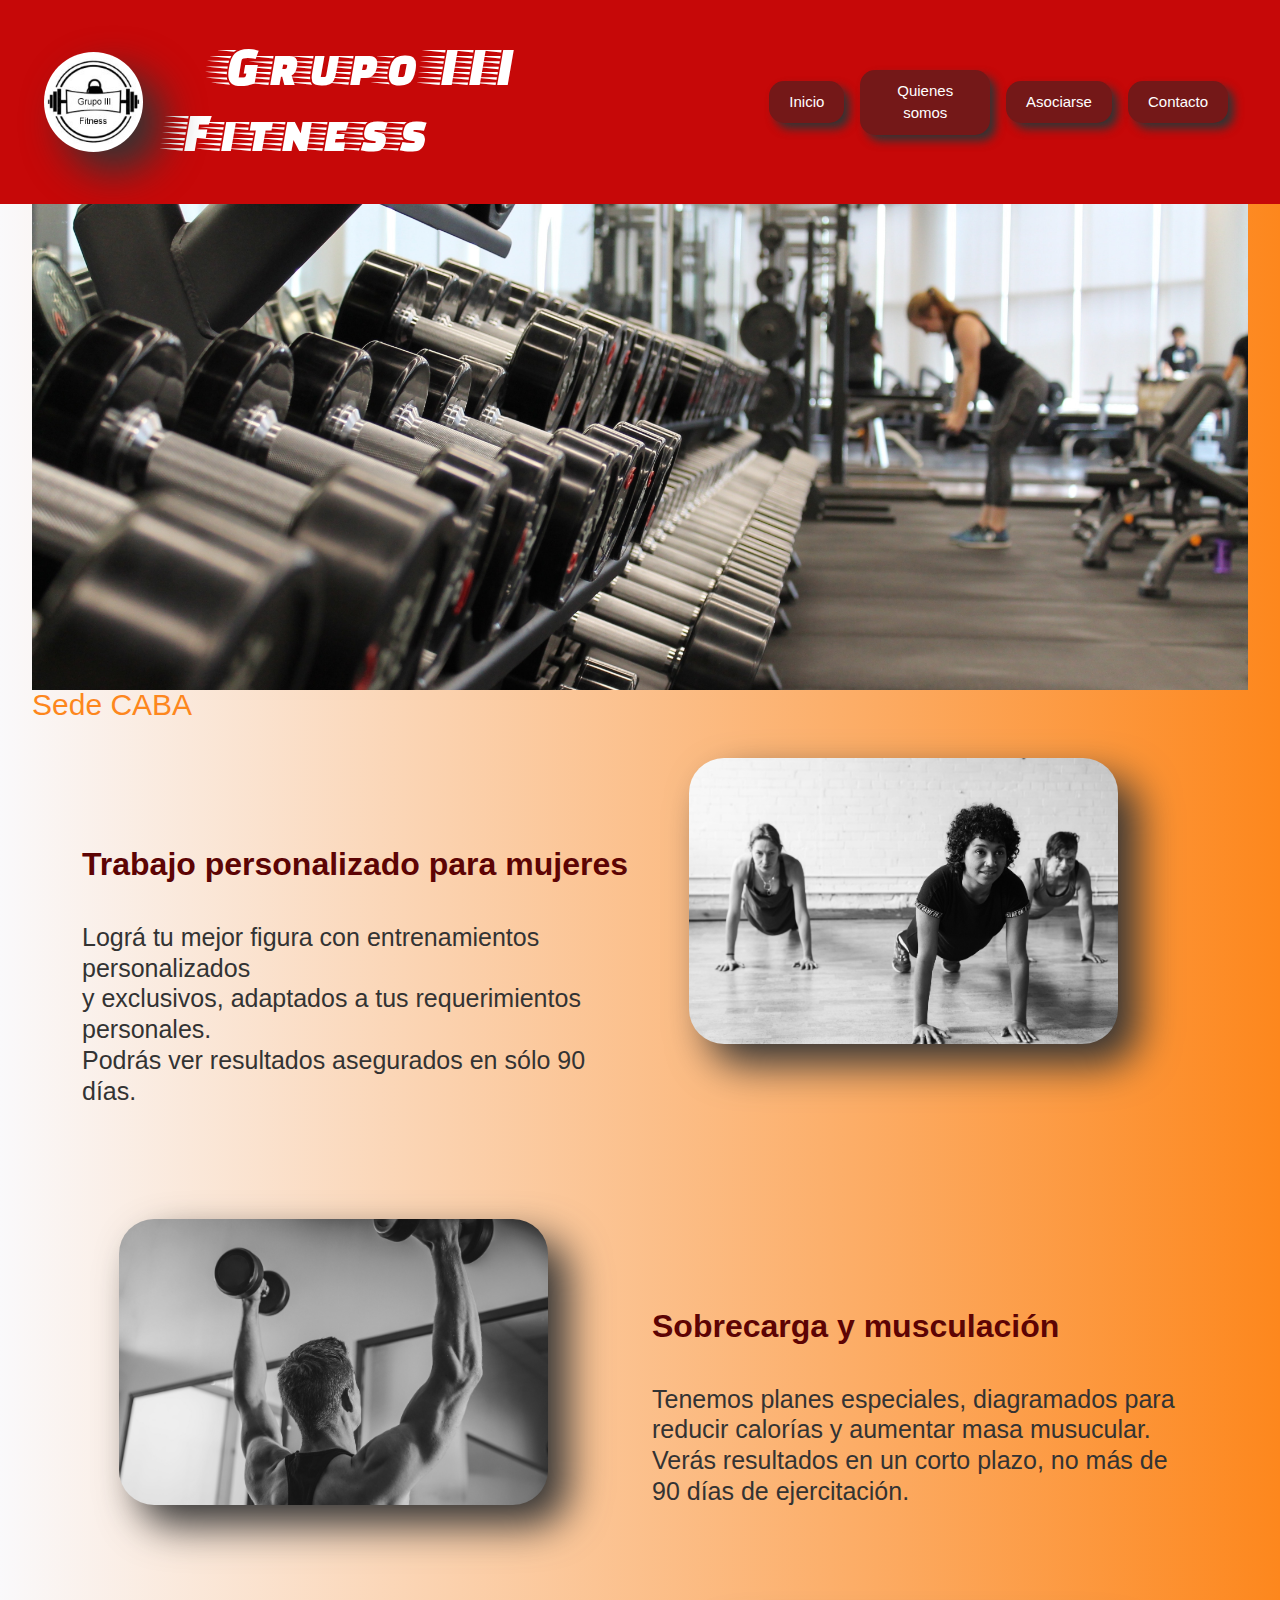
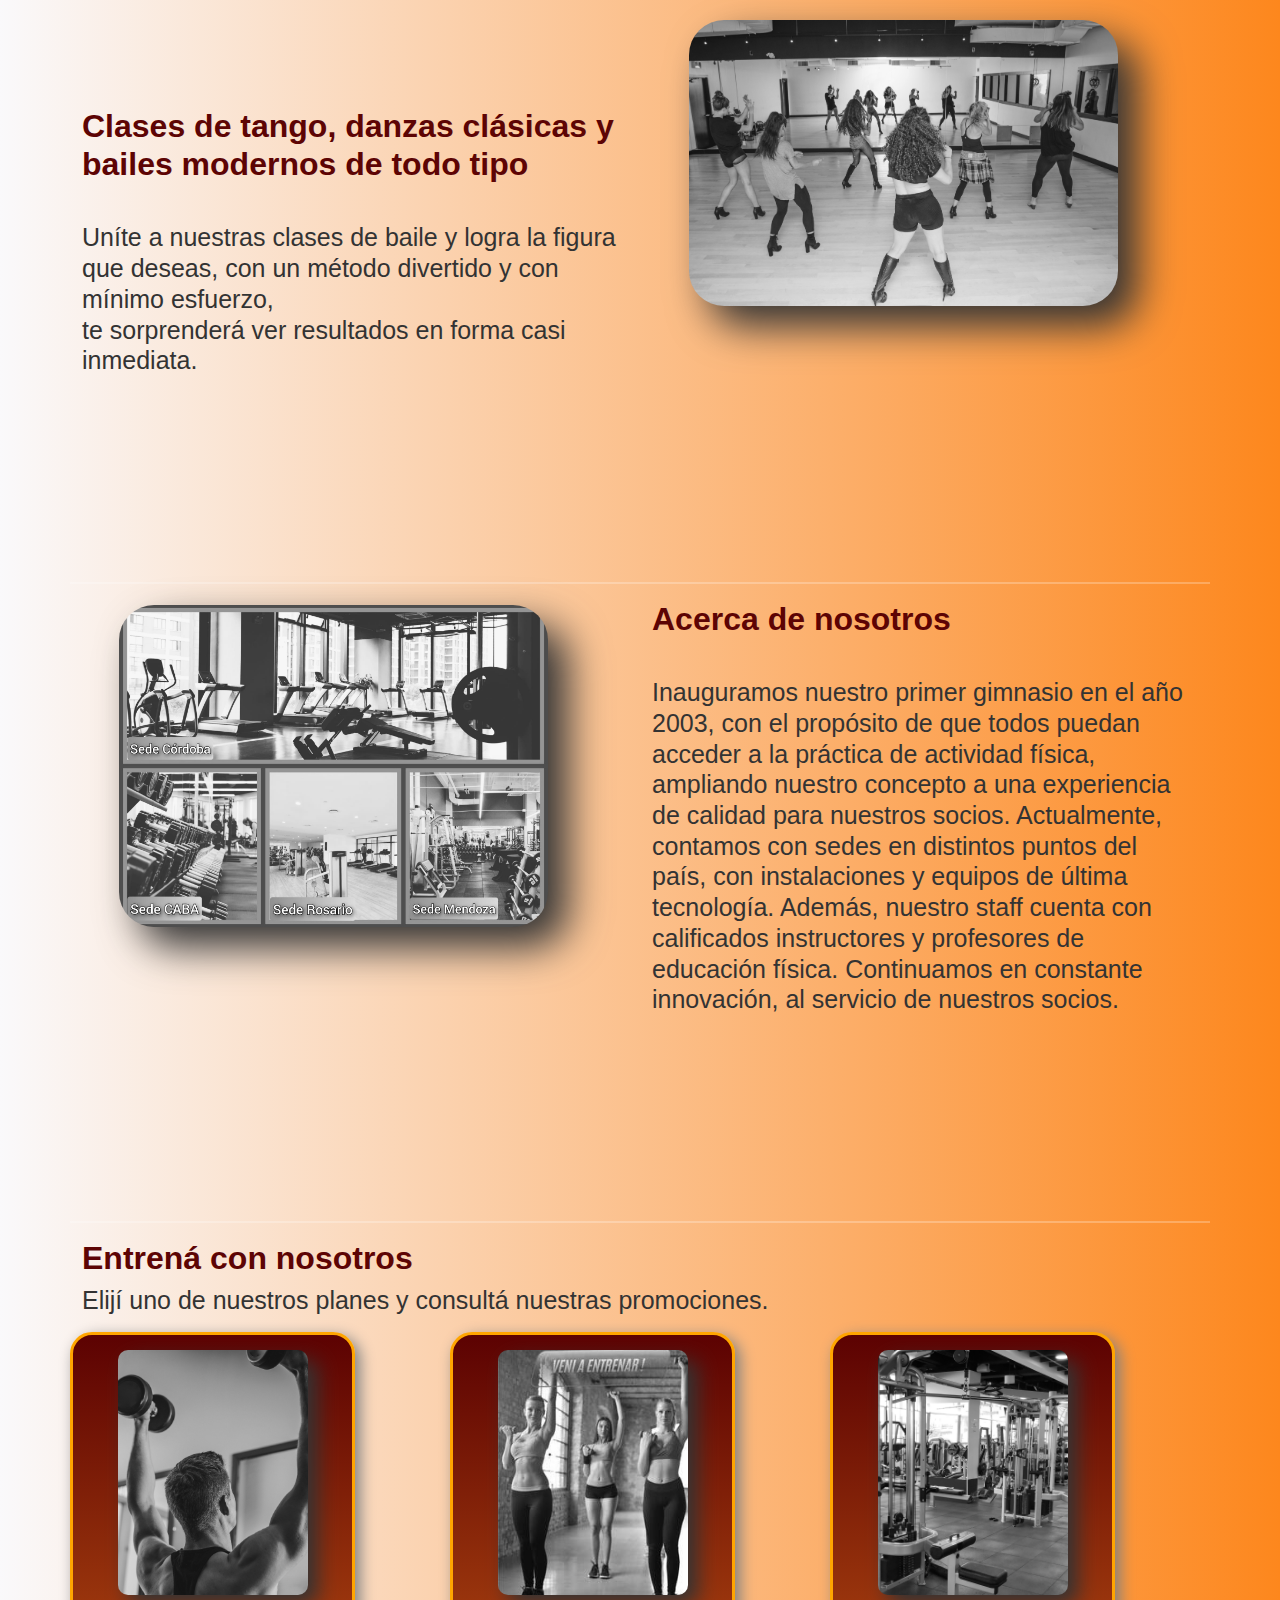
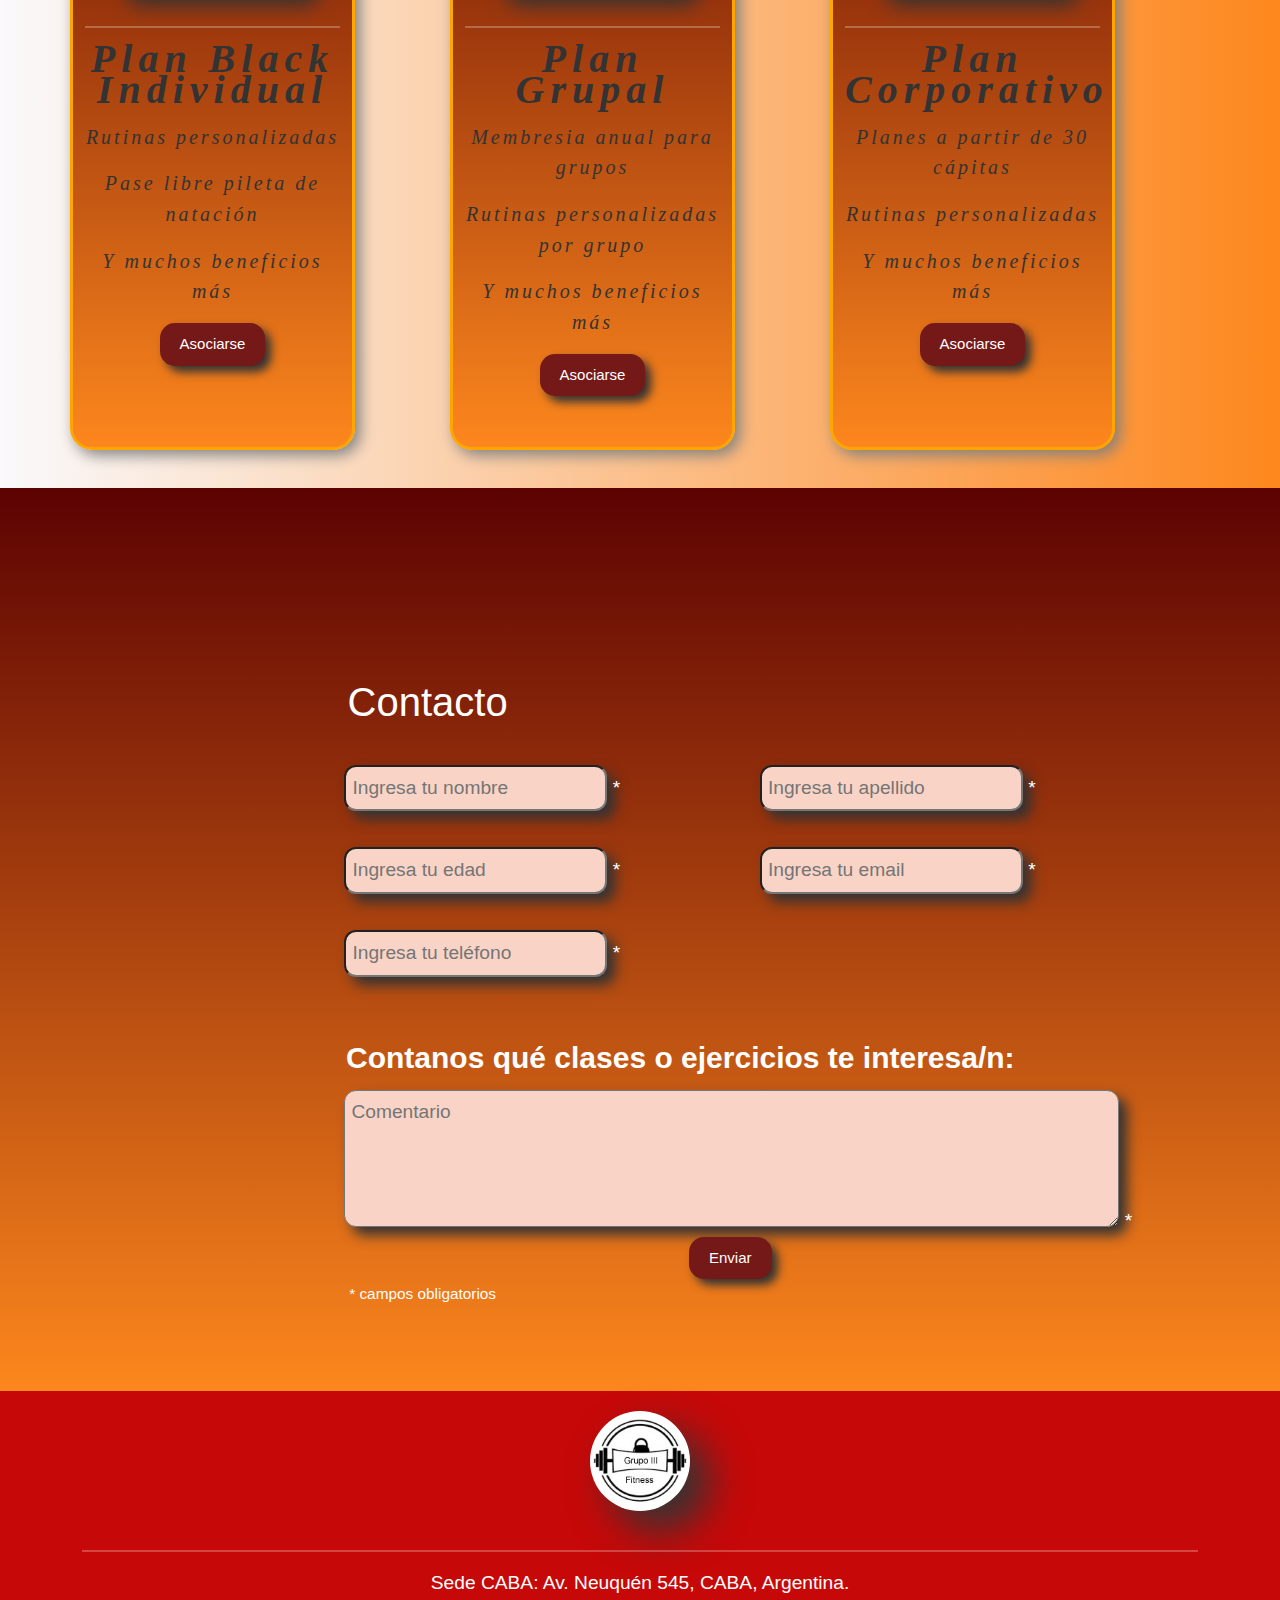
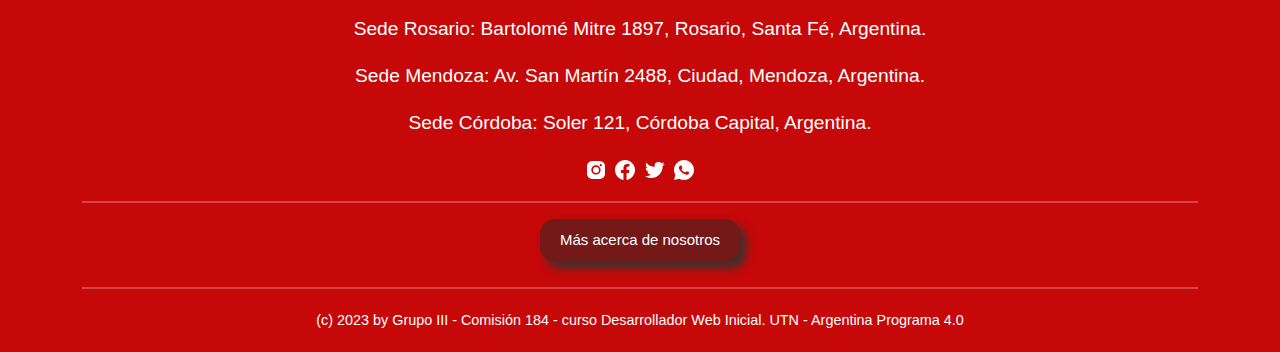
==== commit 9312c3dc: "Modificaciones varias" ====
--- a/index.html
+++ b/index.html
@@ -38,12 +38,13 @@
             <header class="header">
                 <nav class="navbar navbar-expand-lg fixed-top">
                   <div class="container-fluid" >
+                    
                     <img class="img-circle-logo" src="./image/logo.jpg" alt="Grupo III Fitness" class="navbar-brand" width="110" height="80"> 
                     <button class="navbar-toggler" type="button" data-bs-toggle="collapse" data-bs-target="#navbarSupportedContent"
                       aria-controls="navbarSupportedContent" aria-expanded="false" aria-label="Toggle navigation">
                       <span class="navbar-toggler-icon"></span>
                     </button>
-                    <h1 class="nombre fasterOne">Grupo III Fitness</h1>
+                    <h1 class="nombre fasterOne"> &nbsp;  &nbsp; Grupo III Fitness</h1>
                     <div class="collapse navbar-collapse" id="navbarSupportedContent">
                       <div class="nav ms-auto flex-md-row">
                             <ul class="navbar-nav d-flex justify-content-center align-items-center">
@@ -52,7 +53,7 @@
                                 <a class="nav-link" href="#slider-ancla"><button type="button" class= "btn btn-hover btn-active btn-danger">Inicio</button></a>
                               </li>
                               <li class="nav-item">
-                                <a class="nav-link" href="#acercaDeNosotros-ancla"><button type="button" class= "btn btn-hover btn-active btn-danger">Acerca de nosotros</button></a>
+                                <a class="nav-link" href="#acercaDeNosotros-ancla"><button type="button" class= "btn btn-hover btn-active btn-danger">Quienes somos</button></a>
                               </li>
                               <li class="nav-item">
                                 <a class="nav-link" href="#asociarse-ancla"><button type="button" class= "btn btn-hover btn-active btn-danger">Asociarse</button></a>
@@ -112,17 +113,19 @@
 
               <section id="cuerpoPrincipal">
                 <div class="container">
-                  <div class="row justify-content-center">
-                    <div class="col-md-6">
+                  <div class="row">
+                    <div class="col">
                       <div class="titulo">
-                      
+                        <br>
+                        <br>
+                        <br>
                         <h2><strong>Trabajo personalizado para mujeres</strong> </h2>
                       </div> 
                       <br>  
-                      <p class="texto p-333">Lográ tu mejor figura con entrenamientos  personalizados <br> y exclusivos, adaptados a tus requerimientos 
+                      <p class="texto-p-333">Lográ tu mejor figura con entrenamientos  personalizados <br> y exclusivos, adaptados a tus requerimientos 
                         personales. <br> Podrás ver resultados asegurados en sólo 90 días.</p>
                     </div>
-                    <div class="col-md-6">
+                    <div class="col ">
                       <div class="container-imagenes-index">
                         <img class="img-rectangular-bordes-redondeados " src="./image/strong-women-planking.jpg" alt="mujeres haciendo ejercicio"> 
                       </div>     
@@ -131,35 +134,41 @@
                   <br>
                   <br>
                   <br>
-                  <div class="row justify-content-center">
-                    <div class="col-md-6">
+                  <div class="row">
+                    <div class="col">
                       <div class="container-imagenes-index">
                         <img class="img-rectangular-bordes-redondeados" src="./image/arm-back-muscles.jpg" alt="mujeres haciendo ejercicio"> 
                       </div>     
                     </div>
-                    <div class="col-md-6">
+                    <div class="col">
                       <div class="titulo">
+                        <br>
+                        <br>
+                        <br>
                         <h2><strong>Sobrecarga y musculación</strong> </h2>
                       </div> 
                       <br>  
-                      <p class="texto p-333" >Tenemos planes especiales, diagramados para reducir calorías <br> y aumentar masa musucular. Verás resultados en un corto plazo, <br> no más de 90 días de ejercitación.</p>
+                      <p class="texto-p-333" >Tenemos planes especiales, diagramados para reducir calorías y aumentar masa musucular. Verás resultados en un corto plazo, no más de 90 días de ejercitación.</p>
                     </div>
                     
                   </div>   
                   <br>
                   <br>
                   <br>
-                  <div class="row justify-content-center">
-                    <div class="col-md-6">
+                  <div class="row">
+                    <div class="col">
                       <div class="titulo">
+                        <br>
+                        <br>
+                        <br>
                       
-                        <h2><strong>Clases de tango, danzas clásicas y bailes modernos de todo tipo</strong> </h2>
+                        <h2><strong>Clases de tango, danzas clásicas y <br> bailes modernos de todo tipo</strong> </h2>
                       </div> 
                       <br>  
-                      <p class="texto p-333">Uníte a nuestras clases de baile y logra la figura que deseas, <br> con un método divertido y con mínimo
+                      <p class="texto-p-333">Uníte a nuestras clases de baile y logra la figura que deseas, con un método divertido y con mínimo
                         esfuerzo, <br>te sorprenderá ver resultados en forma casi inmediata.</p>
                     </div>
-                    <div class="col-md-6">
+                    <div class="col">
                       <div class="container-imagenes-index">
                         <img class="img-rectangular-bordes-redondeados" src="./image/dance-class-in-studio.jpg" alt="mujeres haciendo ejercicio"> 
                       </div>     
@@ -189,10 +198,10 @@
                               <h2><strong>Acerca de nosotros</strong> </h2>
                             </div> 
                             <br>  
-                            <p class="texto p-333"><span>
-                              Inauguramos nuestro primer gimnasio en el año 2003, con el propósito <br> de que todos puedan acceder a la práctica de actividad física, <br> ampliando nuestro concepto a una experiencia de calidad para nuestros socios.
-                              Actualmente, contamos con sedes en distintos puntos del país, <br>con instalaciones y equipos de última tecnología. Además, nuestro staff cuenta con calificados instructores y profesores de educación física.
-                              Continuamos en constante innovación, al servicio de nuestros socios. </span></p>
+                            <p class="texto-p-333">
+                              Inauguramos nuestro primer gimnasio en el año 2003, con el propósito de que todos puedan acceder a la práctica de actividad física, ampliando nuestro concepto a una experiencia de calidad para nuestros socios.
+                              Actualmente, contamos con sedes en distintos puntos del país, con instalaciones y equipos de última tecnología. Además, nuestro staff cuenta con calificados instructores y profesores de educación física.
+                              Continuamos en constante innovación, al servicio de nuestros socios. </p>
                           </div>
                         </div>
                       </div>   
@@ -225,7 +234,7 @@
                             <div class="col-md-12">
                                 <div>
 
-                                    <P class="p-333"> Elijí uno de nuestros planes y consultá nuestras promociones.</P>
+                                    <P class="texto-p-333"> Elijí uno de nuestros planes y consultá nuestras promociones.</P>
 
                                 </div>
                             </div>
@@ -333,7 +342,7 @@
                                  
                                    <form class="step-2"  id="step-2">
                                        <div class="sombra-planes summary">
-                                            <p class="p-333"> <b> Cotización del plan: </b> </p>
+                                            <p class="texto-p-333"> <b> Cotización del plan: </b> </p>
                                             <div id="summary">  </div>
                                             
                                              
--- a/css/style.css
+++ b/css/style.css
@@ -37,7 +37,7 @@
 
 
     .navbar {
-        padding: 1rem;
+        padding: 2rem;
         background-color: #C60808;
     }
 
@@ -97,11 +97,13 @@
     }
 
 
+    .texto-p-333{
+        font-size: 25px;
+    }
+    
     .texto-333{
         font-size: 25px;
     }
-    
-
     
 
     .header {
@@ -201,7 +203,7 @@
     
     .container-imagenes-index {
         display: inline-block;
-        /*padding: 5px;*/
+        padding: 5px;
         box-sizing: border-box;
         object-fit: cover;
         filter: grayscale(100%);
@@ -261,10 +263,10 @@
         height:70%;
         border-radius: 35px;
         filter: drop-shadow(20px  20px 20px #333 );
-        /*margin-right: 1rem;*/
-        /*float: right;*/
+        margin-right: 1rem;
+        float: center;
         object-fit: cover;
-        /*margin-left: 2rem;*/
+        margin-left: 2rem;
 
     }
 
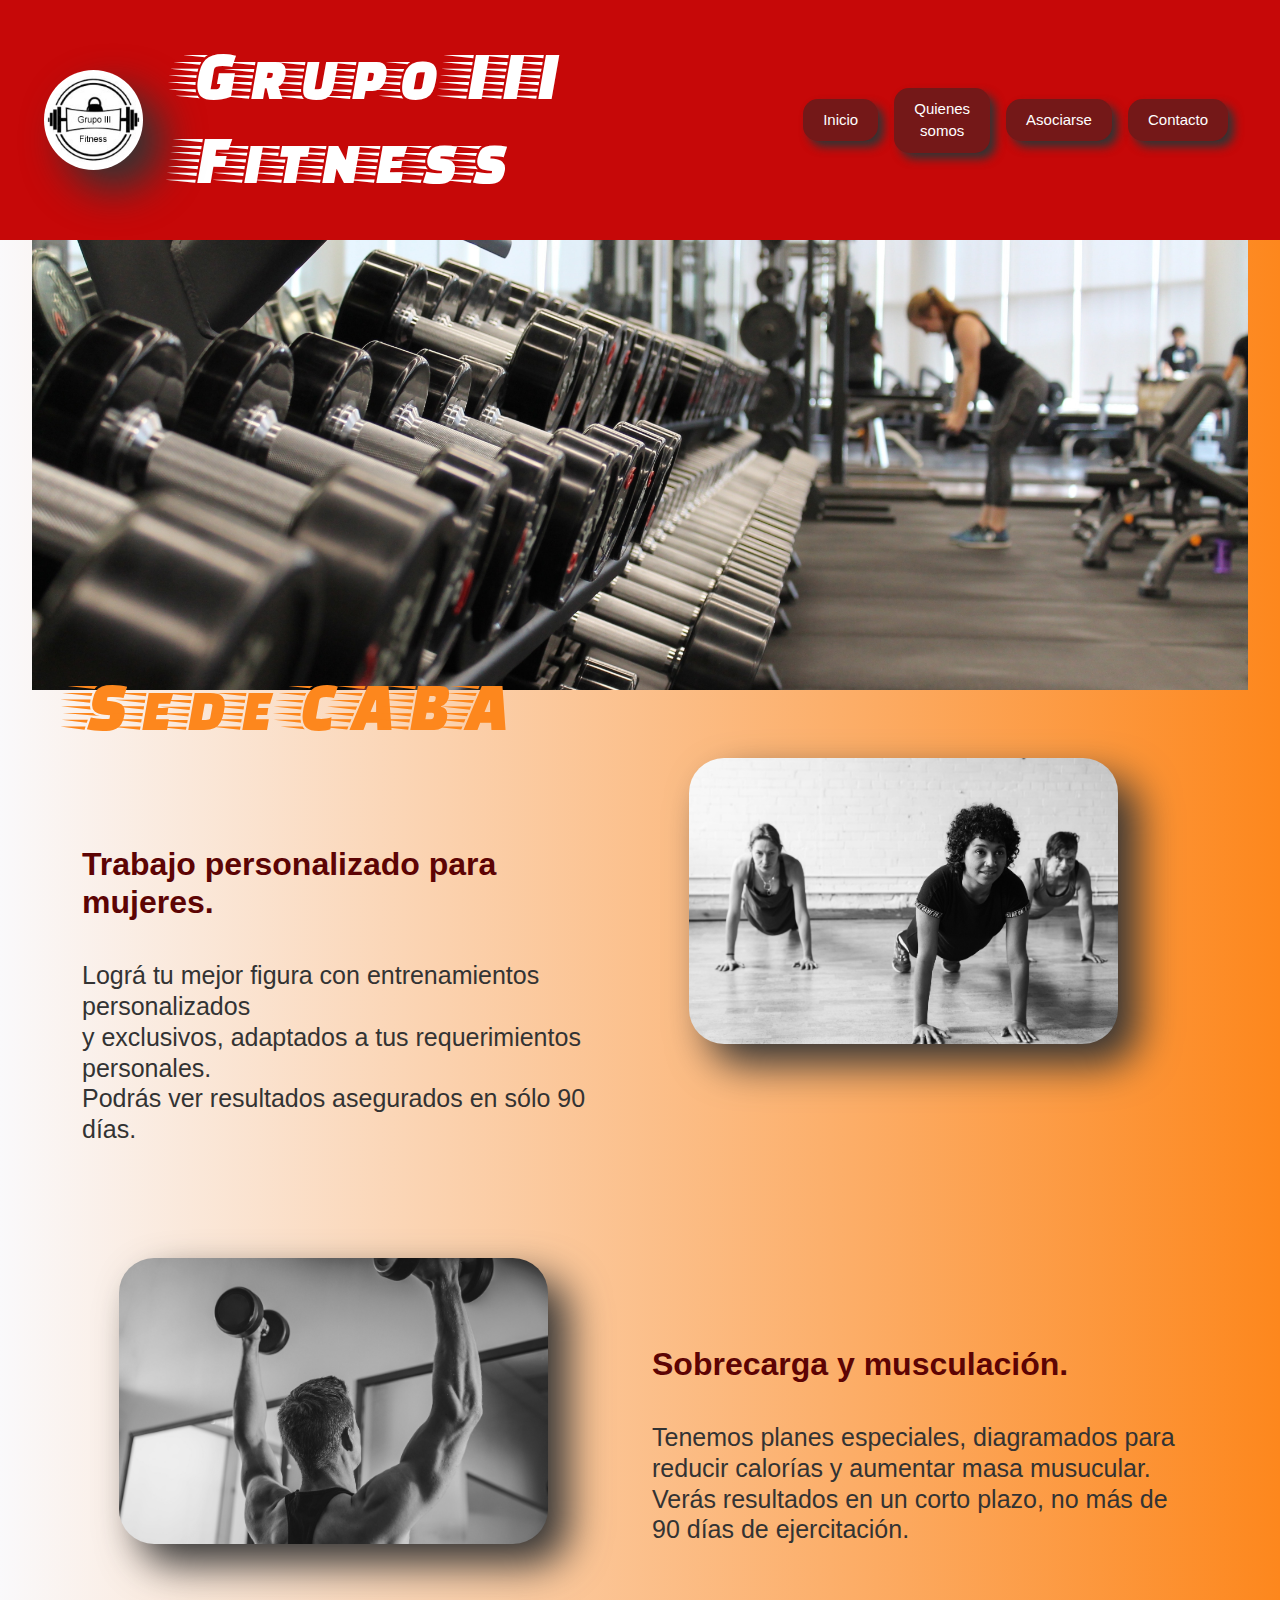
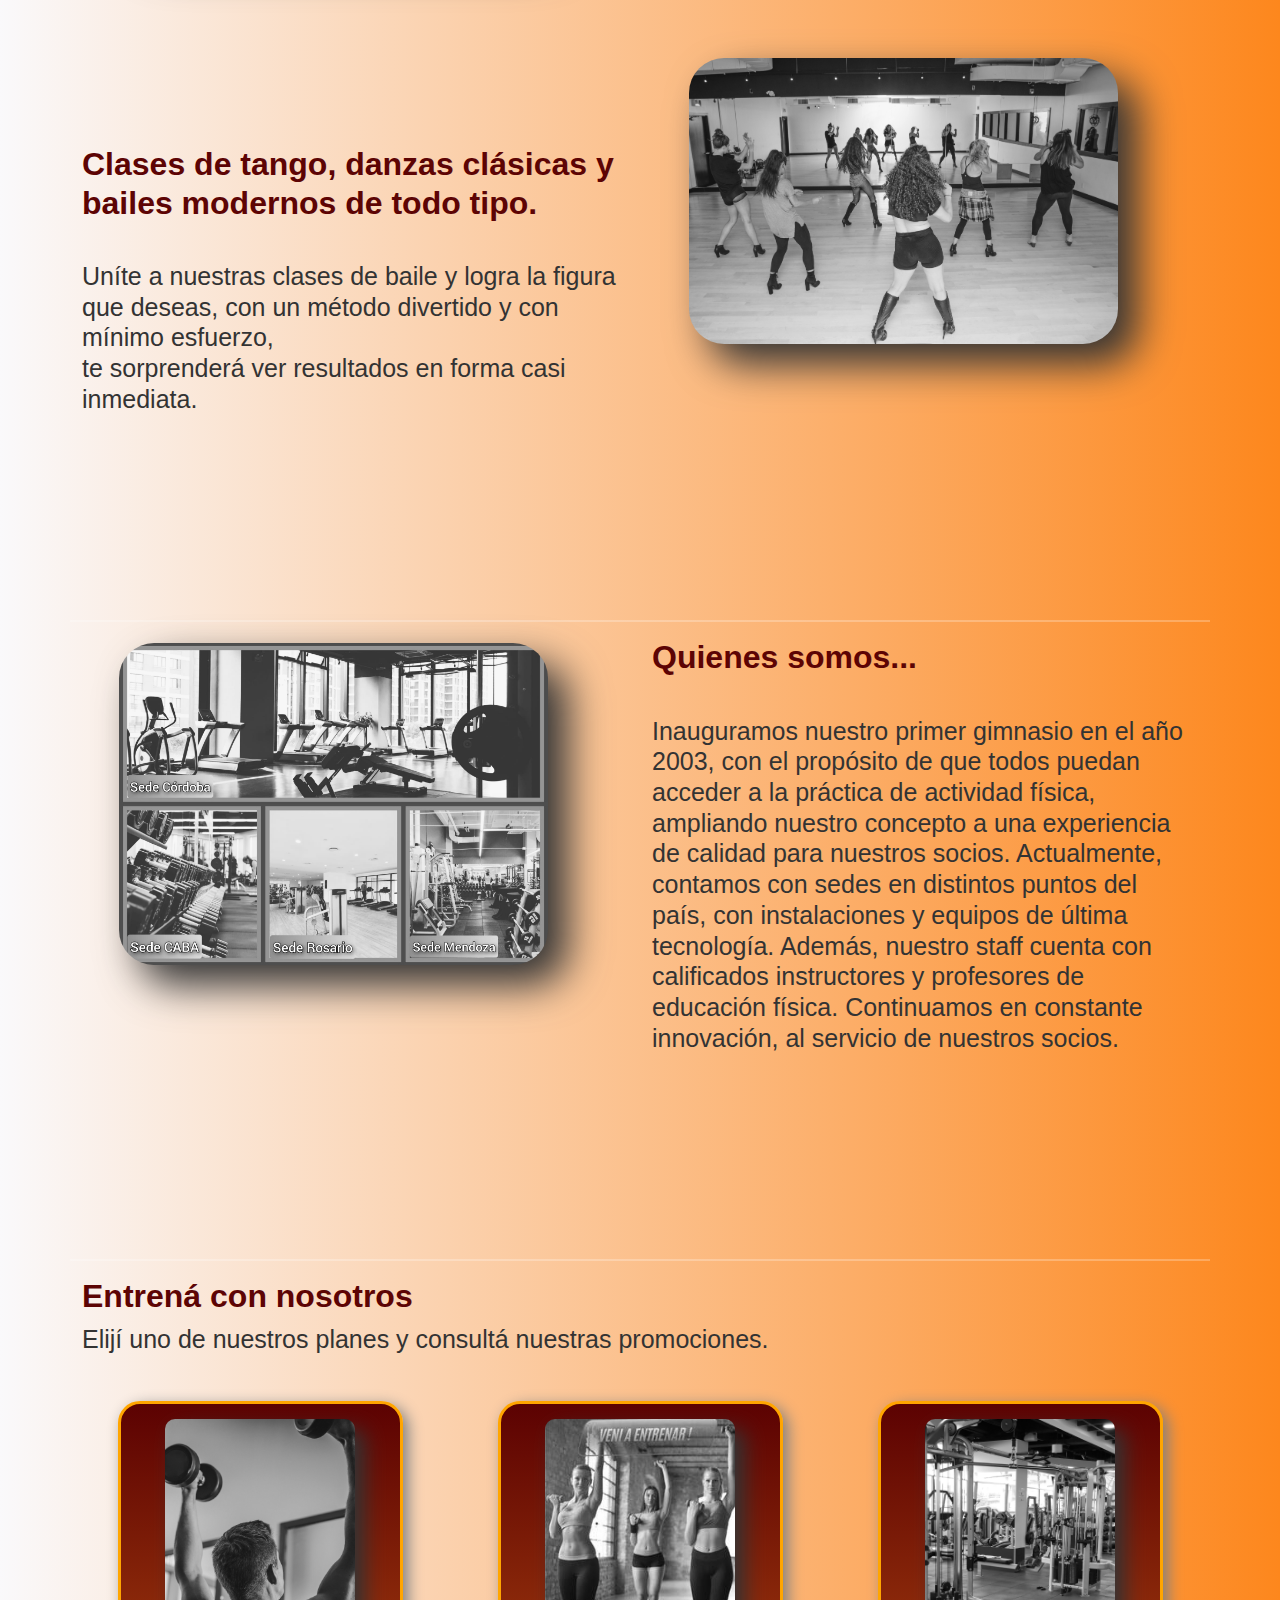
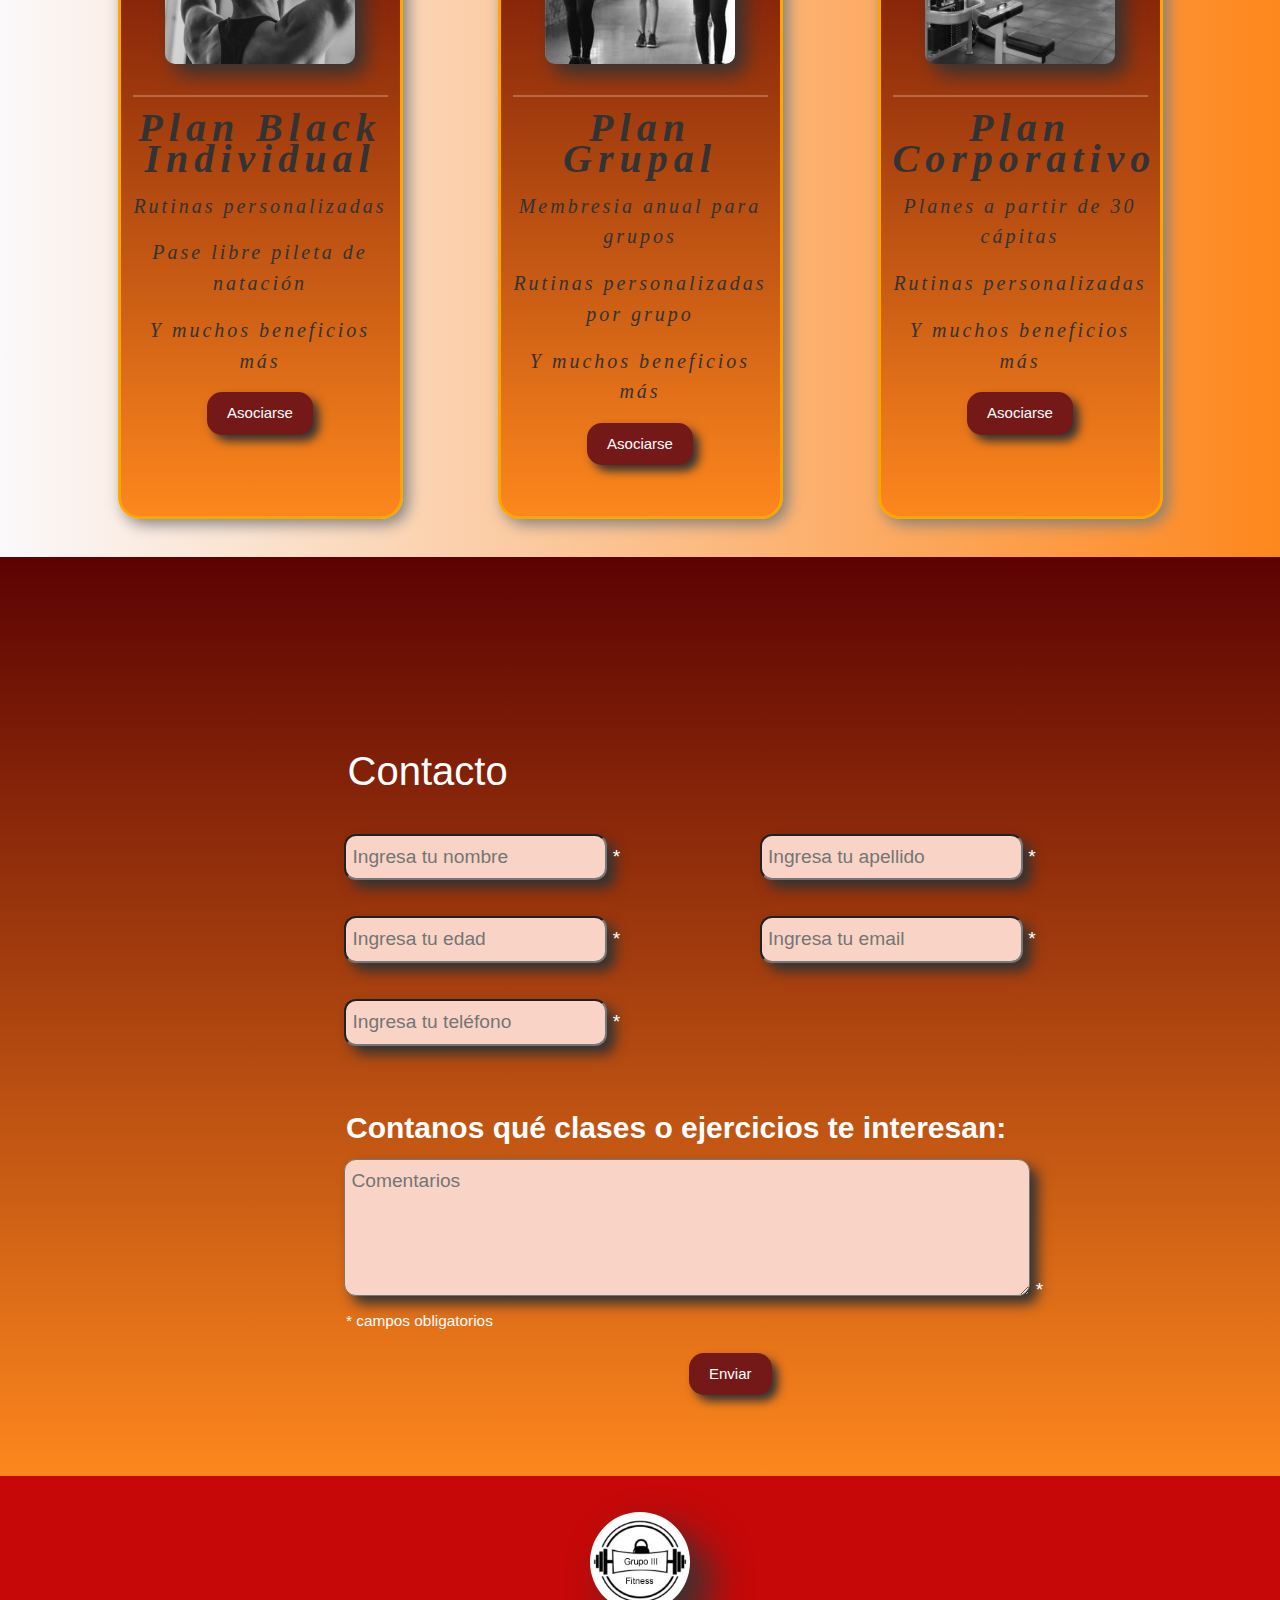
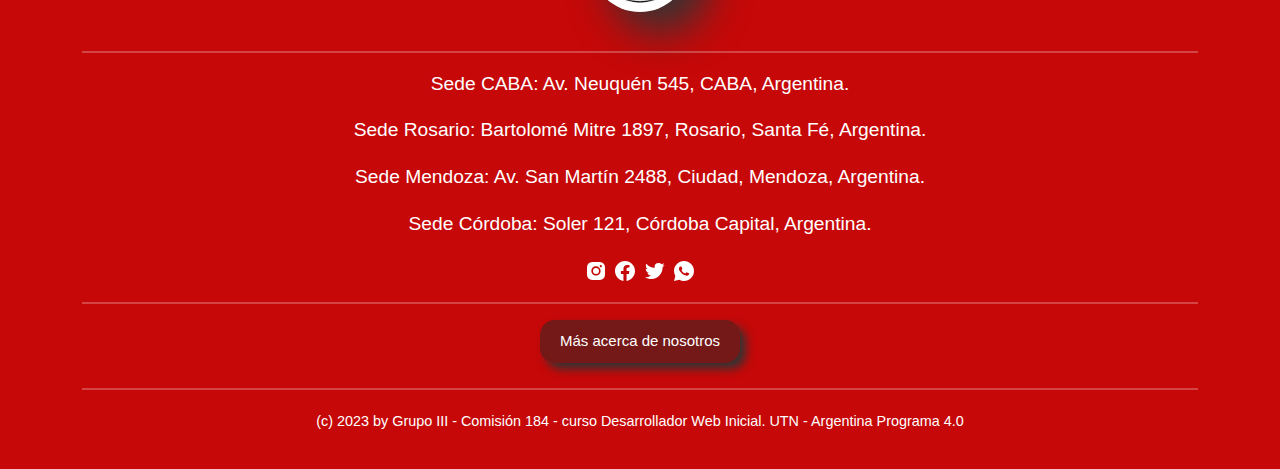
==== commit cbeaef15: "Modificaciones varias" ====
--- a/index.html
+++ b/index.html
@@ -1,480 +1,391 @@
 <!DOCTYPE html>
 <html lang="es">
 
-   <head>
-
-     <meta charset="UTF-8">
-     <meta http-equiv="X-UA-Compatible" content="IE=edge">
-     <meta name="viewport" content="width=device-width, initial-scale=1.0">
+  <head>
   
-     <!-- Metadatos-->
-     <meta name="description" content="Somos un grupo de profesionales abocados al servicio del cuidado de tu cuerpo y salud">
-     <meta name="keywords" content="GYM, gimnasio, musculacion, cuerpo, salud, pesas, fuerza, adelgazar, bienestar, yoga">
-     <meta name="author" content="Grupo 3">
-     <title>Grupo &nbsp; III &nbsp; Fitness - by GRUPO III</title>
+    <meta charset="UTF-8">
+    <meta http-equiv="X-UA-Compatible" content="IE=edge">
+    <meta name="viewport" content="width=device-width, initial-scale=1.0">
+    
+    <!-- Metadatos-->
+    <meta name="description" content="Somos un grupo de profesionales abocados al servicio del cuidado de tu cuerpo y salud">
+    <meta name="keywords" content="GYM, gimnasio, musculacion, cuerpo, salud, pesas, fuerza, adelgazar, bienestar, yoga">
+    <meta name="author" content="Grupo 3">
+    <title>Repo Grupo &nbsp; III &nbsp; Fitness - by GRUPO III</title>
+    
+    <!-- Bootstrap Estilos-->
+    <link rel="stylesheet" href="./bootstrap/css/bootstrap.css ">  
+    
+    <!-- Boostrap scripts-->
+    <script src="./bootstrap/js/bootstrap.bundle.min.js"></script> 
+    
+    <!-- jsPDF-->
+    <script src="./js/jspdf.min.js"></script>
+    
+    <!--Hoja de stylo propia-->
+    <link rel="stylesheet" href="./css/style.css">
+    
+    <!-- Icono de nuestro site-->
+    <link rel="icon" type="image/jpg" href="./image/favicon.jpg"/>
   
-     <!-- Bootstrap Estilos-->
-     <link rel="stylesheet" href="./bootstrap/css/bootstrap.css ">  
-   
-     <!-- Boostrap scripts-->
-     <script src="./bootstrap/js/bootstrap.bundle.min.js"></script> 
-
-     <!-- jsPDF-->
-     <script src="./js/jspdf.min.js"></script>
-      
-
-     <!--Hoja de stylo propia-->
-     <link rel="stylesheet" href="./css/style.css">
-
-     <!-- Icono de nuestro site-->
-     <!--<link rel="icon" href="./image/favicon.png"> -->
-     <link rel="icon" type="image/jpg" href="./image/favicon.jpg"/>
-
-   </head>
+  </head>
 
   <body>
-     <div >
-            <!-- Header-->
-            <header class="header">
-                <nav class="navbar navbar-expand-lg fixed-top">
-                  <div class="container-fluid" >
-                    
-                    <img class="img-circle-logo" src="./image/logo.jpg" alt="Grupo III Fitness" class="navbar-brand" width="110" height="80"> 
-                    <button class="navbar-toggler" type="button" data-bs-toggle="collapse" data-bs-target="#navbarSupportedContent"
-                      aria-controls="navbarSupportedContent" aria-expanded="false" aria-label="Toggle navigation">
-                      <span class="navbar-toggler-icon"></span>
-                    </button>
-                    <h1 class="nombre fasterOne"> &nbsp;  &nbsp; Grupo III Fitness</h1>
-                    <div class="collapse navbar-collapse" id="navbarSupportedContent">
-                      <div class="nav ms-auto flex-md-row">
-                            <ul class="navbar-nav d-flex justify-content-center align-items-center">
-                              
-                              <li class="nav-item">
-                                <a class="nav-link" href="#slider-ancla"><button type="button" class= "btn btn-hover btn-active btn-danger">Inicio</button></a>
-                              </li>
-                              <li class="nav-item">
-                                <a class="nav-link" href="#acercaDeNosotros-ancla"><button type="button" class= "btn btn-hover btn-active btn-danger">Quienes somos</button></a>
-                              </li>
-                              <li class="nav-item">
-                                <a class="nav-link" href="#asociarse-ancla"><button type="button" class= "btn btn-hover btn-active btn-danger">Asociarse</button></a>
-                              </li>
-                              <li class="nav-item">
-                                <a class="nav-link" href="#contacto-ancla"><button type="button" class= "btn btn-hover btn-active btn-danger">Contacto</button></a>
-                              </li>
-                            </ul>
-                      </div>
-
-                    </div>
+    
+    <!-- Header-->
+    <header class="header">
+      <nav class="navbar navbar-expand-lg fixed-top">
+        <div class="container-fluid" >
+          <img class="img-circle-logo" src="./image/logo.jpg" alt="Grupo III Fitness" class="navbar-brand" width="110" height="80"> 
+          <button class="navbar-toggler" type="button" data-bs-toggle="collapse" data-bs-target="#navbarSupportedContent"
+            aria-controls="navbarSupportedContent" aria-expanded="false" aria-label="Toggle navigation">
+            <span class="navbar-toggler-icon"></span>
+          </button>
+         
+          <div class="collapse navbar-collapse" id="navbarSupportedContent">
+            <h1 class="nombrefasterOne">Grupo III Fitness</h1>
+            <div class="nav ms-auto flex-md-row">
+              <ul class="navbar-nav d-flex justify-content-center align-items-center">
+                <li class="nav-item">
+                  <a class="nav-link" href="#slider-ancla"><button type="button" class= "btn btn-hover btn-active btn-danger">Inicio</button></a>
+                </li>
+                <li class="nav-item">
+                  <a class="nav-link" href="#acercaDeNosotros-ancla"><button type="button" class= "btn btn-hover btn-active btn-danger">Quienes somos</button></a>
+                </li>
+                <li class="nav-item">
+                  <a class="nav-link" href="#asociarse-ancla"><button type="button" class= "btn btn-hover btn-active btn-danger">Asociarse</button></a>
+                </li>
+                <li class="nav-item">
+                  <a class="nav-link" href="#contacto-ancla"><button type="button" class= "btn btn-hover btn-active btn-danger">Contacto</button></a>
+                </li>
+              </ul>
+            </div>
+          </div>
+        </div>
+      </nav>
+    </header>
+    
+    <!-- Main-->
+    <main class="main">
+      <section id="slider">
+        <div class="ancla" id="slider-ancla"></div>
+        <div class="slider">
+          <ul>
+            <li> 
+              <div class="imagen-1">
+                <img src="./image/Gym1.jpg" alt="Sede CABA"> 
+                <div class="p-sedes">
+                  <p class="nombrefasterOne">Sede CABA</p>
+                </div>
+              </div>
+            </li>
+            <li> 
+              <div class="imagen-2">
+                <img  src="./image/Gym2.jpg" alt="Sede Rosario" > 
+                <div class="p-sedes">
+                  <p class="nombrefasterOne">Sede Rosario</p>
+                </div>
+              </div>
+            </li>
+            <li>
+              <div class="imagen-3">
+                <img  src="./image/Gym3.jpg" alt="Sede Mendoza" > 
+                <div class="p-sedes">
+                  <p class="nombrefasterOne">Sede Mendoza</p>
+                </div>
+              </div>    
+            </li>
+            <li>
+              <div class="imagen-4">
+                <img src="./image/Gym4.jpg" alt="Sede Córdoba" > 
+                <div class="p-sedes">
+                  <p class="nombrefasterOne">Sede Córdoba</p>
+                </div>
+              </div>     
+            </li>
+          </ul>
+        </div>     
+      </section>
+
+      <section id="cuerpoPrincipal">
+        <div class="container">
+          <div class="row">
+            <div class="col">
+              <div class="titulo">
+                <br>
+                <br>
+                <br>
+                <h2><strong>Trabajo personalizado para mujeres.</strong> </h2>
+              </div> 
+              <br>  
+              <p class="texto-p-333">Lográ tu mejor figura con entrenamientos  personalizados <br> y exclusivos, adaptados a tus requerimientos personales. <br> Podrás ver resultados asegurados en sólo 90 días.</p>
+            </div>
+            <div class="col ">
+              <div class="container-imagenes-index">
+                <img class="img-rectangular-bordes-redondeados " src="./image/strong-women-planking.jpg" alt="mujeres haciendo ejercicio"> 
+              </div>     
+            </div>
+          </div>   
+          <br>
+          <br>
+          <br>
+          <div class="row">
+            <div class="col">
+              <div class="container-imagenes-index">
+                <img class="img-rectangular-bordes-redondeados" src="./image/arm-back-muscles.jpg" alt="mujeres haciendo ejercicio"> 
+              </div>     
+            </div>
+            <div class="col">
+              <div class="titulo">
+                <br>
+                <br>
+                <br>
+                <h2><strong>Sobrecarga y musculación.</strong> </h2>
+              </div> 
+              <br>  
+                <p class="texto-p-333" >Tenemos planes especiales, diagramados para reducir calorías y aumentar masa musucular. Verás resultados en un corto plazo, no más de 90 días de ejercitación.</p>
+            </div>
+          </div>   
+          <br>
+          <br>
+          <br>
+          <div class="row">
+            <div class="col">
+              <div class="titulo">
+                <br>
+                <br>
+                <br>
+                <h2><strong>Clases de tango, danzas clásicas y <br> bailes modernos de todo tipo.</strong> </h2>
+              </div> 
+              <br>  
+              <p class="texto-p-333">Uníte a nuestras clases de baile y logra la figura que deseas, con un método divertido y con mínimo esfuerzo, <br>te sorprenderá ver resultados en forma casi inmediata.</p>
+            </div>
+            <div class="col">
+              <div class="container-imagenes-index">
+                <img class="img-rectangular-bordes-redondeados" src="./image/dance-class-in-studio.jpg" alt="mujeres haciendo ejercicio"> 
+              </div>     
+            </div>
+          </div>   
+      </section>
+
+      <section id="cuerpoAcercaNosotros">
+        <div class="container">
+          <div class="ancla" id="acercaDeNosotros-ancla"></div>
+          <div class="row justify-content-center">
+            <hr/> 
+            <div class="col-md-6">
+              <div class="container-imagenes-index ">
+                <img class="img-rectangular-bordes-redondeados" src="./image/sedes.jpg" alt="mujeres haciendo ejercicio"> 
+              </div>     
+            </div>
+            <div class="col-md-6">
+              <div class="titulo">
+                <h2><strong>Quienes somos...</strong> </h2>
+              </div> 
+              <br>  
+              <p class="texto-p-333">
+                Inauguramos nuestro primer gimnasio en el año 2003, con el propósito de que todos puedan acceder a la práctica de actividad física, ampliando nuestro concepto a una experiencia de calidad para nuestros socios.
+                Actualmente, contamos con sedes en distintos puntos del país, con instalaciones y equipos de última tecnología. Además, nuestro staff cuenta con calificados instructores y profesores de educación física.
+                Continuamos en constante innovación, al servicio de nuestros socios. 
+              </p>
+            </div>
+          </div>
+        </div>   
+      </section>      
+
+      <section id="asociarse">
+        <div class="container">
+          <div class="ancla" id="asociarse-ancla"></div>
+          <div class="row">
+            <hr/> 
+            <div class="col-md-12">
+              <div class="titulo">
+                <h2><strong>Entrená con nosotros</strong> </h2>
+              </div>
+            </div>
+          </div>
+          <div class="row">
+            <div class="col-md-12">
+              <div>
+                <P class="texto-p-333"> Elijí uno de nuestros planes y consultá nuestras promociones.</P>
+              </div>
+            </div>
+          </div>      
+          <br>
+
+          <div class="row">
+            <div class="col-md-3 sombra-planes" id="plan-1">
+              <form id="form-plan-1"> 
+                <div class="container-imagenes-index">
+                  <img class="gymasociarse" src="./image/arm-back-muscles.jpg" alt="Plan Black Individual"> 
+                </div>
+                <hr/>
+                <div id="Plan1Descripcion">
+                  <div class="texto-impact texto-impact-titulo-plan" id ="p-plan-1-titulo"><p><b><i>Plan Black Individual</i></b></P></div>
+                  <div><p class="texto-impact texto-impact-descripcion-plan">Rutinas personalizadas</p></div>
+                  <div><p class="texto-impact texto-impact-descripcion-plan">Pase libre pileta de natación</p></div>
+                  <div><p class="texto-impact texto-impact-descripcion-plan">Y muchos beneficios más</p></div>
+                </div>
+                <div>
+                  <button class="btn btn-hover btn-active btn-danger" type="button" id="btnPlan-1" name="btnPlan-1">Asociarse</button>
+                </div>
+                <br>
+              </form>
+            </div>
+
+            <div class="col-md-1"></div>
+            <div class="col-md-3 sombra-planes " id="plan-2">
+              <form id="form-plan-2">
+                <div class="container-imagenes-index">
+                  <img class="gymasociarse" src="./image/gymasociarse.jpg" alt="Plan grupal"> 
+                </div>
+                <hr/>
+                <div id="Plan2Descripcion"> 
+                  <div class="texto-impact texto-impact-titulo-plan" id="p-plan-2-titulo"><p><b><i>Plan Grupal</i></b></p></div>
+                  <div id="p-plan-2-linea1"><p class="texto-impact texto-impact-descripcion-plan">Membresia anual para grupos</p></div>
+                  <div><p class="texto-impact texto-impact-descripcion-plan">Rutinas personalizadas por grupo</p></div>
+                  <div><p class="texto-impact texto-impact-descripcion-plan">Y muchos beneficios más</p></div>
+                </div>      
+                <div>
+                  <button class="btn btn-hover btn-active btn-danger" type="button" id="btnPlan-2" name="btnPlan-2">Asociarse</button>
+                </div>
+                <br>
+              </form>          
+            </div>
+
+            <div class="col-md-1"></div>
+            <div class="col-md-3 sombra-planes" id="plan-3">
+              <form id="form-plan-3">
+                <div class="container-imagenes-index">
+                  <img class="gymasociarse"  src="./image/Gym5.jpg" alt="Plan corporativo"> 
+                </div>
+                <hr/>
+                <div id="Plan3Descripcion">  
+                  <div class="texto-impact texto-impact-titulo-plan" id="p-plan-3-titulo"><p><b><i>Plan Corporativo</i></b></p></div>
+                  <div id="p-plan-3-linea1" ><p class="texto-impact texto-impact-descripcion-plan">Planes a partir de 30 cápitas</p></div>
+                  <div><p class="texto-impact texto-impact-descripcion-plan">Rutinas personalizadas</p></div>
+                  <div><p class="texto-impact texto-impact-descripcion-plan">Y muchos beneficios más</p></div>
+                </div>   
+                <div>
+                  <button class="btn btn-hover btn-active btn-danger" type="button" id="btnPlan-3" name="btnPlan-3">Asociarse</button>
+                </div>
+                <br>
+              </form>        
+            </div>
+          </div>  
+            <!-- Formulario dos pasos-->
+            <br> 
+            <div class="row">
+              
+              <form  id="step-1">
+                
+                <div class="col-12 sombra-planes">
+                    <br>
+                    <div id="plan-seleccionado-step1">Plan seleccionado <i><label class="texto-impact texto-impact-seleccionado-label" id="lbl-plan-coti" ></label></i> para cotizar el plan, por favor complete los siguientes datos</div>
+                      <br>
+                      <label class="texto-step1-1" id="lbl-nombre" >Nombre:</label>
+                      <input class="input-cotizacion" type="text" id="name-coti" name="name-coti" placeholder="Ingresa tu nombre"><h7 style="color: #333"></style>*</h7>  
+                      <label class="texto-step1-1" id="lbl-email" >Email:</label>
+                      <input  class="input-cotizacion" type="email" id="email-coti" name="email-coti" placeholder="Ingresa tu email"><h7 style="color: #333"></style>*</h7>  
+                      <button class="btn btn-hover btn-active btn-danger" type="button" id="next-btn-coti" >Cotizar</button>
+                      <div class="texto-step1-1 texto-margin-step1-1">* campos obligatorios</div>
+                      
+                      <br>
+                      
+                </div>  
+              </form>                            
+            </div>  
+            <div class="row">
+              <div class="col">
+                <form class="step-2"  id="step-2">
+                  <div class="sombra-planes summary">
+                    <p class="texto-p-333"> <b> Cotización del plan: </b> </p>
+                      <div class="plan-seleccionado-step1" id="summary">  </div>
+                        <button class="btn btn-hover btn-active envio-cotizacion-pdf-margin-left btn-danger" type="button" id="next-btn-coti" >Exportar a PDF</button>
                   </div>
-                </nav>
-            </header>
-                  
-            <!-- Main-->
-            <main class="main">
-              <section id="slider">
-                <div class="ancla" id="slider-ancla"></div>
-                <div class="slider">
-                  <ul>
-                    <li> 
-                      <div class="imagen-1">
-                        <img src="./image/Gym1.jpg" alt="Sede CABA"> 
-                        <div class="p-sedes">
-                          <p>Sede CABA</p>
-                        </div>
-                      </div>
-                    </li>
-                    <li> 
-                      <div class="imagen-2">
-                        <img  src="./image/Gym2.jpg" alt="Sede Rosario" > 
-                        <div class="p-sedes">
-                          <p>Sede Rosario</p>
-                        </div>
-                      </div>
-                    </li>
-                    <li>
-                      <div class="imagen-3">
-                        <img  src="./image/Gym3.jpg" alt="Sede Mendoza" > 
-                        <div class="p-sedes">
-                          <p>Sede Mendoza</p>
-                        </div>
-                      </div>    
-                    </li>
-                    <li>
-                      <div class="imagen-4">
-                        <img src="./image/Gym4.jpg" alt="Sede Córdoba" > 
-                        <div class="p-sedes">
-                          <p>Sede Córdoba</p>
-                        </div>
-                      </div>     
-                    </li>
-                  </ul>
-                </div>     
-              </section>
-
-              <section id="cuerpoPrincipal">
-                <div class="container">
-                  <div class="row">
-                    <div class="col">
-                      <div class="titulo">
-                        <br>
-                        <br>
-                        <br>
-                        <h2><strong>Trabajo personalizado para mujeres</strong> </h2>
-                      </div> 
-                      <br>  
-                      <p class="texto-p-333">Lográ tu mejor figura con entrenamientos  personalizados <br> y exclusivos, adaptados a tus requerimientos 
-                        personales. <br> Podrás ver resultados asegurados en sólo 90 días.</p>
-                    </div>
-                    <div class="col ">
-                      <div class="container-imagenes-index">
-                        <img class="img-rectangular-bordes-redondeados " src="./image/strong-women-planking.jpg" alt="mujeres haciendo ejercicio"> 
-                      </div>     
-                    </div>
-                  </div>   
-                  <br>
-                  <br>
-                  <br>
-                  <div class="row">
-                    <div class="col">
-                      <div class="container-imagenes-index">
-                        <img class="img-rectangular-bordes-redondeados" src="./image/arm-back-muscles.jpg" alt="mujeres haciendo ejercicio"> 
-                      </div>     
-                    </div>
-                    <div class="col">
-                      <div class="titulo">
-                        <br>
-                        <br>
-                        <br>
-                        <h2><strong>Sobrecarga y musculación</strong> </h2>
-                      </div> 
-                      <br>  
-                      <p class="texto-p-333" >Tenemos planes especiales, diagramados para reducir calorías y aumentar masa musucular. Verás resultados en un corto plazo, no más de 90 días de ejercitación.</p>
-                    </div>
-                    
-                  </div>   
-                  <br>
-                  <br>
-                  <br>
-                  <div class="row">
-                    <div class="col">
-                      <div class="titulo">
-                        <br>
-                        <br>
-                        <br>
-                      
-                        <h2><strong>Clases de tango, danzas clásicas y <br> bailes modernos de todo tipo</strong> </h2>
-                      </div> 
-                      <br>  
-                      <p class="texto-p-333">Uníte a nuestras clases de baile y logra la figura que deseas, con un método divertido y con mínimo
-                        esfuerzo, <br>te sorprenderá ver resultados en forma casi inmediata.</p>
-                    </div>
-                    <div class="col">
-                      <div class="container-imagenes-index">
-                        <img class="img-rectangular-bordes-redondeados" src="./image/dance-class-in-studio.jpg" alt="mujeres haciendo ejercicio"> 
-                      </div>     
-                    </div>
-                  </div>   
-                  
-                  
-
-                
-              </section>
-
-              <section id="cuerpoAcercaNosotros">
-                <div class="container">
-                      
-                      <div class="ancla" id="acercaDeNosotros-ancla"></div>
-                      
-                        <div class="row justify-content-center">
-                          <hr/> 
-                          <div class="col-md-6">
-                            <div class="container-imagenes-index ">
-                              <img class="img-rectangular-bordes-redondeados" src="./image/sedes.jpg" alt="mujeres haciendo ejercicio"> 
-                            </div>     
-                          </div>
-                          <div class="col-md-6">
-                            <div class="titulo">
-                            
-                              <h2><strong>Acerca de nosotros</strong> </h2>
-                            </div> 
-                            <br>  
-                            <p class="texto-p-333">
-                              Inauguramos nuestro primer gimnasio en el año 2003, con el propósito de que todos puedan acceder a la práctica de actividad física, ampliando nuestro concepto a una experiencia de calidad para nuestros socios.
-                              Actualmente, contamos con sedes en distintos puntos del país, con instalaciones y equipos de última tecnología. Además, nuestro staff cuenta con calificados instructores y profesores de educación física.
-                              Continuamos en constante innovación, al servicio de nuestros socios. </p>
-                          </div>
-                        </div>
-                      </div>   
-                        
-                      
-                      
-                </div>
-              </section>      
-
-
-         
-              <section id="asociarse">
-                  <div class="container">
-                        <div class="ancla" id="asociarse-ancla"></div>
-
-                          <div class="row">
-                            <hr/> 
-                            <div class="col-md-12">
-
-                              <div class="titulo">
+                </form>  
+              </div>
+            </div> 
+            <!-- Fin fomrulario dos pasos-->
+          </div>        
+        </div>
+      </section>
+
+      <section id="contacto">
+        <div class="container">
+          <div class="ancla" id="contacto-ancla"></div>
+          <form action ="" id="frmContacto" name="formularioContacto" method="get">
+            <div class = "formulario-contacto">
+              <div class="conta">
+                <h1>Contacto</h1>
+              </div> 
+              <br>
+              <div class="refe">
+                <input class="ingresos" type="name" id="nombre" name="nombre" placeholder="Ingresa tu nombre"> <h7 style="color: #fff">*</style> </h7>     
+
+                <input class="ingresos" type="name" id="apellido" name="apellido" placeholder="Ingresa tu apellido"> <h7 style="color: #fff"></style>*</h7>     
+
+                <input class="ingresos" type="number" id="edad" name="edad" placeholder="Ingresa tu edad"> <h7 style="color: #fff">*</style> </h7>     
+
+                <input class="ingresos" type="email" id="email" name="email" placeholder="Ingresa tu email"> <h7 style="color: #fff">*</style> </h7>     
+
+                <input class="ingresos" type="tel" id="telefono" name="telefono" placeholder="Ingresa tu teléfono"> <h7 style="color: #fff">*</style> </h7>     
+                <br>
+                <br>
+                <p class="texto-contacto">Contanos qué clases o ejercicios te interesan:</p>
+                <textarea class="ingreso1" id ="comentario" name="comentario" cols="59" rows="4" placeholder="Comentarios"></textarea> <h7 style="color: #fff">*</style> </h7> 
+                <p class="texto-contacto-1">* campos obligatorios</p>
+                <button class="btn btn-hover btn-active btn-danger envio-margin-left " type="submit" id="btnEnviar" name="btnEnviar">Enviar</button>
+              </div>
+            </div>       
+          </form>    
+        </div>
+        <br>
+        <br>
+      </section>
+    </main>
           
-                                  <h2><strong>Entrená con nosotros</strong> </h2>
-
-                              </div>
-
-                            </div>
-
-                          </div>
-                          <div class="row">
-                            <div class="col-md-12">
-                                <div>
-
-                                    <P class="texto-p-333"> Elijí uno de nuestros planes y consultá nuestras promociones.</P>
-
-                                </div>
-                            </div>
-                          </div>      
-                          
-                          <div class="row">
-
-                            
-                            <div class="col-md-3 sombra-planes" id="plan-1">
-                              <form id="form-plan-1"> 
-                                    <div class="container-imagenes-index">
-                                       <img class="gymasociarse" src="./image/arm-back-muscles.jpg" alt="Plan Black Individual"> 
-                                    </div>
-                                    <hr/>
-                                    <div id="Plan1Descripcion">
-                                          <div class="texto-impact texto-impact-titulo-plan" id ="p-plan-1-titulo"><p><b><i>Plan Black Individual</i></b></P></div>
-                                          <div><p class="texto-impact texto-impact-descripcion-plan">Rutinas personalizadas</p></div>
-                                          <div><p class="texto-impact texto-impact-descripcion-plan">Pase libre pileta de natación</p></div>
-                                          <div><p class="texto-impact texto-impact-descripcion-plan">Y muchos beneficios más</p></div>
-                                    </div>
-                                    <div>
-                                      <button class="btn btn-hover btn-active btn-danger" type="button" id="btnPlan-1" name="btnPlan-1">Asociarse</button>
-                                    </div>
-                                    <BR>
-                              </form>
-                              
-
-                            
-                            </div>
-                            
-                            <div class="col-md-1"></div>
-
-                            
-                            <div class="col-md-3 sombra-planes " id="plan-2">
-                              <form id="form-plan-2">
-                                    <div class="container-imagenes-index">
-                                        <img class="gymasociarse" src="./image/gymasociarse.jpg" alt="Plan grupal"> 
-                                    </div>
-                                    <hr/>
-                                    <div id="Plan2Descripcion"> 
-                                          <div class="texto-impact texto-impact-titulo-plan" id="p-plan-2-titulo"><p><b><i>Plan Grupal</i></b></p></div>
-                                          <div id="p-plan-2-linea1"><p class="texto-impact texto-impact-descripcion-plan">Membresia anual para grupos</p></div>
-                                          <div><p class="texto-impact texto-impact-descripcion-plan">Rutinas personalizadas por grupo</p></div>
-                                          <div><p class="texto-impact texto-impact-descripcion-plan">Y muchos beneficios más</p></div>
-                                    </div>      
-                                    <div>
-                                      <button class="btn btn-hover btn-active btn-danger" type="button" id="btnPlan-2" name="btnPlan-2">Asociarse</button>
-                                    </div>
-                                    <BR>
-                              </form>          
-                            </div>
-                            
-                            <div class="col-md-1"></div>
-
-                            <div class="col-md-3 sombra-planes" id="plan-3">
-                              <form id="form-plan-3">
-                                    <div class="container-imagenes-index">
-                                       <img class="gymasociarse"  src="./image/Gym5.jpg" alt="Plan corporativo"> 
-                                   </div>
-                                  <hr/>
-                                  <div id="Plan3Descripcion">  
-                                      <div class="texto-impact texto-impact-titulo-plan" id="p-plan-3-titulo"><p><b><i>Plan Corporativo</i></b></p></div>
-                                      <div id="p-plan-3-linea1" ><p class="texto-impact texto-impact-descripcion-plan">Planes a partir de 30 cápitas</p></div>
-                                      <div><p class="texto-impact texto-impact-descripcion-plan">Rutinas personalizadas</p></div>
-                                      <div><p class="texto-impact texto-impact-descripcion-plan">Y muchos beneficios más</p></div>
-                                  </div>   
-
-                                  <div>
-                                    <button class="btn btn-hover btn-active btn-danger" type="button" id="btnPlan-3" name="btnPlan-3">Asociarse</button>
-                                  </div>
-                                  <BR>
-                              </form>        
-                            </div>
-                            <div class="col-md-1"></div>
-                          
-                          </div>
-                          <!-- Formulario dos pasos-->
-                          <br> 
-                          <div class="row">
-
-                              <form  id="step-1">
-                                <div class="col-12 sombra-planes">
-                                    <br>
-                                    
-                                    <div id="plan-3-titulo">Plan seleccionado <label id="lbl-plan-coti" ></label> para cotizar el plan, por favor complete los siguientes datos</div>
-                                    <label id="lbl-nombre" >Nombre:</label>
-                                    <input class="input-cotizacion" type="text" id="name-coti" name="name-coti" placeholder="Ingresa tu nombre">*
-
-                                      
-                                    <label id="lbl-email" >Email:</label>
-                                    <input  class="input-cotizacion" type="email" id="email-coti" name="email-coti" placeholder="Ingresa tu email">*
-                                    <button class="btn btn-hover btn-active btn-danger" type="button" id="next-btn-coti" >Cotizar</button>
-                                    <br>
-                                    <br>
-                                    <br>
-                                </div>  
-                              </form>                            
-                          
-                          </div>  
-
-                          <div class="row">
-      
-                            <div class="col">
-       
-                                 
-                                   <form class="step-2"  id="step-2">
-                                       <div class="sombra-planes summary">
-                                            <p class="texto-p-333"> <b> Cotización del plan: </b> </p>
-                                            <div id="summary">  </div>
-                                            
-                                             
-                                               <button class="btn btn-hover btn-active envio-cotizacion-pdf-margin-left btn-danger" type="button" id="next-btn-coti" >Exportar a PDF</button>
-                                           
-                                           
-                                       </div>
-                                    
-                                   </form>  
-                                     
-       
-       
-                            </div>
-       
-       
-       
-                          </div> 
-                          <!-- Fin fomrulario dos pasos-->
-       
-                  </div>        
-
-                  
-                 
-
-
-
-
-                </div>
-
-
-
-                  
-            
-              </section>
-
-              
-              <section id="contacto">
-                <div class="container">
-                    <div class="ancla" id="contacto-ancla"></div>
-                    <form action ="" id="frmContacto" name="formularioContacto" method="get">
-                      <div class = "formulario-contacto">
-                              <div class="conta">
-                                
-                                <h1>Contacto</h1>
-                              </div> 
-                              
-                              <br>
-                              <div class="refe">
-                               
-                                    <input class="ingresos" type="name" id="nombre" name="nombre" placeholder="Ingresa tu nombre"> <h7 style="color: #fff">*</style> </h7>     
-                               
-                                    <input class="ingresos" type="name" id="apellido" name="apellido" placeholder="Ingresa tu apellido"> <h7 style="color: #fff">*</style> </h7>     
-                               
-                                    <input class="ingresos" type="number" id="edad" name="edad" placeholder="Ingresa tu edad"> <h7 style="color: #fff">*</style> </h7>     
-                                                                    
-                                    <input class="ingresos" type="email" id="email" name="email" placeholder="Ingresa tu email"> <h7 style="color: #fff">*</style> </h7>     
-                                    
-                                    <input class="ingresos" type="tel" id="telefono" name="telefono" placeholder="Ingresa tu teléfono"> <h7 style="color: #fff">*</style> </h7>     
-                              
-
-
-                               
-                                    <br>
-                                    <br>
-                                    
-                                    <p class="texto-contacto">Contanos qué clases o ejercicios te interesa/n:</p>
-                               
-                                    <textarea class="ingreso1" id ="comentario" name="comentario" cols="67" rows="4" placeholder="Comentario"></textarea> <h7 style="color: #fff">*</style> </h7> 
-                              
-                               
-                                    <!--<input class="envio" type="submit" value="ENVIAR">-->
-                                    <button class="btn btn-hover btn-active btn-danger envio-margin-left " type="submit" id="btnEnviar" name="btnEnviar">Enviar</button>
-
-                                    <p class="texto-1">* campos obligatorios</p>
-                               
-                              </div>
-                        </div>       
-                    </form>    
-                </div>
-                <br>
-                <br>
-              </section>
-            </main>
-          
-     </div>   
-     <!-- Footer-->
-     <footer class="footer">
-            
-        <div class="container">
-
-                
-        
-                <div class="logo-footer">
-                  <img class="img-circle-logo" src="./image/logo.jpg" alt="Fitness club" class="navbar-brand">
-                </div>
-                <br>
-                <br>
-                <br>
-                <hr/>
-                <div class="containerfooter">
-                  <p>Sede CABA: Av. Neuquén 545, CABA, Argentina.</p>
-                  <p>Sede Rosario: Bartolomé Mitre 1897, Rosario, Santa Fé, Argentina.</p>
-                  <p>Sede Mendoza: Av. San Martín 2488, Ciudad, Mendoza, Argentina.</p>
-                  <p>Sede Córdoba: Soler 121, Córdoba Capital, Argentina.</p>
-                  <div class="container-redesSociales-footer">
-                    <div class="container-redesSociales-footer">
-                      <a href="https://instagram.com/grupoiii789/" target="_blank"> <img class="img-1" src="./image/bxl-instagram-alt.svg" alt="instagram"></a>
-                      <a href="https://facebook.com" target="_blank"> <img class="img-1" src="./image/bxl-facebook-circle.svg" alt="facebook"></a>
-                      <a href="https://twitter.com" target="_blank"> <img class="img-1" src="./image/bxl-twitter.svg" alt="twitter"></a>
-                      <a href="https://api.whatsapp.com/send/?phone=541126062439&text&type=phone_number&app_absent=0" target="_blank"> <img class="img-1" src="./image/icons8-whatsapp.svg" alt="whastsapp"> </a>
-                    </div>
-                  </div>
-                  <div class="row align-items-center">
-                    <div class="col-md-12">
-                        <hr/> 
-                        <a class="texto-boton-massn" href="./staff.html" target="_blank"><button class="btn btn-hover btn-active btn-danger" type="button" id="btnMasAcercaNosotros" name="btnMasAcercaNosotros">Más acerca de nosotros</button></a>
-                        <hr/> 
-                    </div>    
-                  <div class="row">
-                    <div class="col-md-12">
-                          <p class="texto-copywrite">(c) 2023 by Grupo III - Comisión 184 - curso Desarrollador Web Inicial. UTN - Argentina Programa 4.0</p>
-                    </div>        
-                   
-                  </div>
-                </div>
-
+    <!-- Footer-->
+    <footer class="footer">
+      <div class="container">
+        <div class="logo-footer">
+          <img class="img-circle-logo" src="./image/logo.jpg" alt="Fitness club" class="navbar-brand">
+        </div>
+        <br>
+        <br>
+        <br>
+        <hr/>
+        <div class="containerfooter">
+          <p>Sede CABA: Av. Neuquén 545, CABA, Argentina.</p>
+          <p>Sede Rosario: Bartolomé Mitre 1897, Rosario, Santa Fé, Argentina.</p>
+          <p>Sede Mendoza: Av. San Martín 2488, Ciudad, Mendoza, Argentina.</p>
+          <p>Sede Córdoba: Soler 121, Córdoba Capital, Argentina.</p>
+          <div class="container-redesSociales-footer">
+            <div class="container-redesSociales-footer">
+              <a href="https://instagram.com/grupoiii789/" target="_blank"> <img class="img-1" src="./image/bxl-instagram-alt.svg" alt="instagram"></a>
+              <a href="https://facebook.com" target="_blank"> <img class="img-1" src="./image/bxl-facebook-circle.svg" alt="facebook"></a>
+              <a href="https://twitter.com" target="_blank"> <img class="img-1" src="./image/bxl-twitter.svg" alt="twitter"></a>
+              <a href="https://api.whatsapp.com/send/?phone=541126062439&text&type=phone_number&app_absent=0" target="_blank"> <img class="img-1" src="./image/icons8-whatsapp.svg" alt="whastsapp"> </a>
+            </div>
+          </div>
+          <div class="row align-items-center">
+            <div class="col-md-12">
+              <hr/> 
+              <a class="texto-boton-massn" href="./staff.html" target="_blank"><button class="btn btn-hover btn-active btn-danger" type="button" id="btnMasAcercaNosotros" name="btnMasAcercaNosotros">Más acerca de nosotros</button></a>
+              <hr/> 
+            </div>    
+            <div class="row">
+              <div class="col-md-12">
+                <p class="texto-copywrite">(c) 2023 by Grupo III - Comisión 184 - curso Desarrollador Web Inicial. UTN - Argentina Programa 4.0</p>
+              </div>        
+            </div>
+          </div>
         </div> 
+      </div>
     </footer>
 
-       <script src="./js/script.js"></script>
+    <script src="./js/script.js"></script>
 
   </body>
-  
 
 </html>--- a/css/style.css
+++ b/css/style.css
@@ -1,3 +1,10 @@
+/* Principal */
+* {
+    margin: 0; 
+    padding: 0; 
+    box-sizing: border-box;
+}
+
 /* Manejo de fuentes instalada localmente */
 /*@import url('./fonts/FasterOne-Regular.ttf');*/
 @font-face {
@@ -5,553 +12,487 @@
     src: url('./fonts/FasterOne-Regular.ttf');
 }
 
-
-.fasterOne {
+.nombrefasterOne{
     font-family: 'Faster One', cursive;
-    
-}
-
-
-* {
-    margin: 0; 
-    padding: 0; 
-    box-sizing: border-box;
-}
-
+    font-size: 70px;
+    margin-left: 40px;
+}
 
 /* Header */
 
-    
-
-   
 body {
     font-family: "Helvetica Neue", Helvetica, Arial, sans-serif;
     color: #333;
     font-size: 1.2rem;
     line-height: 1.6em;
-    /*padding-top: 170px;*/ /* este espacio lo genera la clase ancla */  /* espacio para que no quede tapado por la cabecera fija el texto inicial */
     background: rgb(250,249,251);
     background: linear-gradient(90deg, rgba(250,249,251,1) 0%, rgba(253,135,29,1) 100%);
 }
 
-
-
-    .navbar {
-        padding: 2rem;
-        background-color: #C60808;
-    }
-
-    .nav-link {
-        color :#FFF;
-        float: right;
-        font-weight: bold;
-    }
-   
-    .navbar-collapse {
-        align-items: center;
-        justify-content: end;
-    }
-
-    .nombre {
-        /*font-family: 'Times New Roman', Times, serif;*/
-        font-size: 55px;
-        float: left;
-        margin-left: 30px;
-    }
-
-    .img-1 {
-        fill:#fefefe !important;
-        font-size: 30px;
-    }
-
-    /*p {
-        margin-bottom: 1.6em;
-    }
-    */
-    .texto {
-        margin-bottom: 1.6em;
-        color:#fefefe;
-
-    }
-
-    .texto-1 {
-        margin-left: 8.7rem;
-        font-size: 80%;
-        color: #fefefe;
-
-    }
-
-    .texto-copywrite {
-        
-        font-size: 75%;
-        color : #fefefe;
-
-    }
-
+.navbar {
+    padding: 2rem;
+    background-color: #C60808;
+}
+
+.nav-link {
+    color :#FFF;
+    float: right;
+    font-weight: bold;
+}
+
+.navbar-collapse {
+    align-items: center;
+    justify-content: end;
+}
+
+.nombre {
+    font-size: 55px;
+    float: left;
+    margin-left: 30px;
+}
+
+.img-1 {
+    fill:#fefefe !important;
+    font-size: 30px;
+}
+
+.texto {
+    margin-bottom: 1.6em;
+    color:#fefefe;
+}
+
+.texto-contacto-1 {
+    margin-left: 8.5rem;
+    font-size: 80%;
+    color: #fefefe;
+    text-align: left;
+}
+
+.texto-step1-1 {
     
-    .texto-boton-massn {
-        padding: auto;
-        font-size: 80px;
-        color : #fefefe;
-        font-weight: 2500;
-    }
-
-
-    .texto-p-333{
-        font-size: 25px;
-    }
-    
-    .texto-333{
-        font-size: 25px;
-    }
-    
-
-    .header {
-         
-        color: white;
-    }
-
-
-    /* estilo de los botones */
-    .btn {
-        display: inline-block;
-        padding: 10px 20px;
-        font-size: 15px;
-        cursor: pointer;
-        text-align: center;	
-        text-decoration: none;
-        outline: none;
-        color: #fff;
-        background-color: #741818;
-        border: none;
-        border-radius: 15px;
-        box-shadow: 6px 6px 10px #333;
-        transition: all 500ms ease;
-    }
-
-    .btn-hover:hover {background-color: rgba(253,135,29,1)}
-        
-    .btn-active:active {
-        background-color: #cc0404;
-        box-shadow: 0 0.5em #666;
-        transform: translateY(4px);
-        color: #FFF;
-    }
-
-     
-   
+    font-size: 80%;
+    color: #333;
+    text-align: left;
+}
+
+.texto-margin-step1-1 {
+    margin-left: 17rem;
+}
+
+.texto-copywrite {
+    font-size: 75%;
+    color : #fefefe;
+}
+
+.texto-boton-massn {
+    padding: auto;
+    font-size: 80px;
+    color : #fefefe;
+    font-weight: 2500;
+}
+
+.texto-p-333{
+    font-size: 25px;
+}
+
+.texto-333{
+    font-size: 25px;
+}
+
+.header {
+    color: white;
+}
+
+/* estilo de los botones */
+.btn {
+    display: inline-block;
+    padding: 10px 20px;
+    font-size: 15px;
+    cursor: pointer;
+    text-align: center;	
+    text-decoration: none;
+    outline: none;
+    color: #fff;
+    background-color: #741818;
+    border: none;
+    border-radius: 15px;
+    box-shadow: 6px 6px 10px #333;
+    transition: all 500ms ease;
+}
+
+.btn-hover:hover {background-color: rgba(253,135,29,1)}
+
+.btn-active:active {
+    background-color: #cc0404;
+    box-shadow: 0 0.5em #666;
+    transform: translateY(4px);
+    color: #FFF;
+}
+
 /* Main  */
-   
-    .slider {
-        width: 95%;
-        margin: auto;
-        overflow: hidden;
-    }
-   
-    .slider ul {
-        display: flex;
-        padding: 0;
-        width: 400%;
-        animation: cambioFoto 20s infinite alternate linear;
-    }
-
-    .slider li {
-        width: 100%;
-        list-style: none;
-    }
-    
-    .slider img {
-        width: 100%;
-    }
-
-    /* Ajusto el tamaño de las imagenes dentro del contenero padre */
-    .slider img {          
-        width: 100%;
-        height: 500px;
-        object-fit: cover;    /* la imagen se ajusta al tamaño del padre */
-    }
-
-    /* controla los estilos de los parrafos debajo de cada foto del slider */
-    .p-sedes {
-        top: 50%;
-        left: 50%;  
-        text-size-adjust: initial;
-        color: rgba(253,135,29,1);
-        font-size: 30px;
-        /* background-color: #4e3232; */
-    }
-    
-    /* configuro las paradas de cada foto */ 
-    @keyframes cambioFoto {
-        0% {margin-left: 0;}
-        20% {margin-left: 0; }
-
-        25% {margin-left: -100%;}
-        45% {margin-left: -100%; }
-
-        50% {margin-left: -200%;}
-        70% {margin-left: -200%; }
-
-        75% {margin-left: -300%;}
-        100% {margin-left: -300%; }
-    }
-
-    .titulo {
-        color: #5d0404;
-        font-size: 60px;
-    }
-    
-    .container-imagenes-index {
-        display: inline-block;
-        padding: 5px;
-        box-sizing: border-box;
-        object-fit: cover;
-        filter: grayscale(100%);
-       
-    }
-
-
-    .container-imagenes-index:hover{
-        filter: drop-shadow(20px  20px 20px #333 )  grayscale(0%) ;
-        transition: 3s;
-    }
-     
-
-  
-       
-    .imagen-hover-gris:hover{
-         
-        filter: drop-shadow(20px  20px 20px #333 )  grayscale(0%) ;
-        transition: 3s;
-        
-    }
-
-    .imagen-hover-gris-sombra:hover{
-
-         filter: drop-shadow(20px  20px 20px #333 )  grayscale(80%) ;
-    }
-   
-    .img-borde-izquierdo-curvo-index{
-        
-        width:80%;
-        height:70%;
-        border-top-left-radius: 260px 200px;
-        filter: drop-shadow(20px  20px 20px #333 );
-        margin-right: 1rem;
-        float: right;
-        object-fit: cover;
-        margin-left: 4rem;
-    }
+
+.slider {
+    width: 95%;
+    margin: auto;
+    overflow: hidden;
+}
+
+.slider ul {
+    display: flex;
+    padding: 0;
+    width: 400%;
+    animation: cambioFoto 20s infinite alternate linear;
+}
+
+.slider li {
+    width: 100%;
+    list-style: none;
+}
+
+.slider img {
+    width: 100%;
+}
+
+/* Ajusto el tamaño de las imagenes dentro del contenero padre */
+.slider img {          
+   width: 100%;
+    height: 500px;
+    object-fit: cover;    /* la imagen se ajusta al tamaño del padre */
+}
+
+/* controla los estilos de los parrafos debajo de cada foto del slider */
+.p-sedes {
+    top: 50%;
+    left: 50%;  
+    text-size-adjust: initial;
+    color: rgba(253,135,29,1);
+    font-size: 38px;
+}
+
+/* configuro las paradas de cada foto */ 
+@keyframes cambioFoto {
+    0% {margin-left: 0;}
+    20% {margin-left: 0; }
+
+    25% {margin-left: -100%;}
+    45% {margin-left: -100%; }
+
+    50% {margin-left: -200%;}
+    70% {margin-left: -200%; }
+
+    75% {margin-left: -300%;}
+    100% {margin-left: -300%; }
+}
+
+.titulo {
+    color: #5d0404;
+    font-size: 60px;
+}
+
+.container-imagenes-index {
+    display: inline-block;
+    padding: 5px;
+    box-sizing: border-box;
+    object-fit: cover;
+    filter: grayscale(100%);
+}
+
+.container-imagenes-index:hover{
+    filter: drop-shadow(20px  20px 20px #333 )  grayscale(0%) ;
+    transition: 3s;
+}
+
+.imagen-hover-gris:hover{
+    filter: drop-shadow(20px  20px 20px #333 )  grayscale(0%) ;
+    transition: 3s;
+}
+
+.imagen-hover-gris-sombra:hover{
+    filter: drop-shadow(20px  20px 20px #333 )  grayscale(80%) ;
+}
+
+.img-borde-izquierdo-curvo-index{
+    width:80%;
+    height:70%;
+    border-top-left-radius: 260px 200px;
+    filter: drop-shadow(20px  20px 20px #333 );
+    margin-right: 1rem;
+    float: right;
+    object-fit: cover;
+    margin-left: 4rem;
+}
  
-    .img-borde-derecho-curvo-index{
-        
-        width:80%;
-        height:70%;
-        border-top-right-radius: 260px 200px;
-        filter: drop-shadow(20px  20px 20px #333 );
-        margin-right: 1rem;
-        float: right;
-        object-fit: cover;
-        margin-left: 4rem;
-    }
-
-
-    .img-rectangular-bordes-redondeados {
-        
-       
-        width:80%;
-        height:70%;
-        border-radius: 35px;
-        filter: drop-shadow(20px  20px 20px #333 );
-        margin-right: 1rem;
-        float: center;
-        object-fit: cover;
-        margin-left: 2rem;
-
-    }
-
-
-    .img-circle-logo {
-        background: rgb(240, 163, 56, 0.7);
-        border-radius: 50%;
-        width: 100px;
-        height: 100px;
-        filter: drop-shadow(20px  20px 20px #333 );
-        z-index: 1;   /* ordena los elementos por acoplamiento */
-    }
-
-   
-    .row {
-        justify-content: center;
-   }
-
-   /* Formulario de Contacto  */
-   #contacto{
-        background: linear-gradient(360deg,rgba(253, 135, 29,1) 0%,rgba(92, 2, 2) 100%);
-    }
-
-   .conta{
+.img-borde-derecho-curvo-index{
+    width:80%;
+    height:70%;
+    border-top-right-radius: 260px 200px;
+    filter: drop-shadow(20px  20px 20px #333 );
+    margin-right: 1rem;
+    float: right;
+    object-fit: cover;
+    margin-left: 4rem;
+}
+
+.img-rectangular-bordes-redondeados {
+    width:80%;
+    height:70%;
+    border-radius: 35px;
+    filter: drop-shadow(20px  20px 20px #333 );
+    margin-right: 1rem;
+    float: center;
+    object-fit: cover;
+    margin-left: 2rem;
+}
+
+.img-circle-logo {
+    background: rgb(240, 163, 56, 0.7);
+    border-radius: 50%;
+    width: 100px;
+    height: 100px;
+    filter: drop-shadow(20px  20px 20px #333 );
+    z-index: 1;   /* ordena los elementos por acoplamiento */
+}
+
+.row {
+    justify-content: center;
+}
+
+/* Formulario de Contacto  */
+#contacto{
+    background: linear-gradient(360deg,rgba(253, 135, 29,1) 0%,rgba(92, 2, 2) 100%);
+}
+
+.conta{
     margin-left: 16.6rem;
     font-family: Arial, Helvetica, sans-serif;
     font-size: 60px;
     font-weight: bold;
     color: #fff;
+}
+
+.refe{
+    margin-left: 8rem;
+    font-family: Verdana, Geneva, Tahoma, sans-serif;
+    width: auto;
+}
+
+/* estilo campo del formulario */
+.ingresos{
+    margin-left: 7em;
+    padding: 0.3125em;
+    border-radius: 0.625em;
+    background-color: #f9d4c6;
+    margin-bottom: 1.875em;
+    box-shadow: 8px 8px 13px #333;
+    cursor: pointer;
+}
+
+/* estilo campo comentario */
+.ingreso1{
+    margin-left: 7em;
+    padding: 0.3125em;
+    border-radius: 0.625em;
+    background-color: rgb(249, 212, 198);
+    box-shadow: 8px 8px 13px #333;
+    cursor: pointer;
+}
+
+.conta{
+    margin-left: 16.6rem;
+    font-family: Arial, Helvetica, sans-serif;
+    font-size: 60px;
+    font-weight: bold;
+    color: #fff;
+}
+
+.ingresos:hover{
+    box-shadow: 6px 6px 10px rgb(0, 0, 0, 0.3);  
+    transition: box-shadow 0.3s ease;
+}
+
+.ingreso1:hover{
+    box-shadow: 6px 6px 10px rgb(0, 0, 0, 0.3);  
+    transition: box-shadow 0.3s ease;
+}
+
+.texto-contacto{
+    font-family: Arial, Helvetica, sans-serif;
+    font-size: 30px;
+    font-weight: bold;
+    color: #fff;
+    margin-left: 8.5rem;
+}
+
+.envio-margin-left{
+    margin-left: 479px;
+}
+
+
+.ancla  {
+    padding-top: 190px; /* es el ancho de mi cabecera fija, para que no se tape el contenido debajo de la cabecera */
     }
 
-   .refe{
-        margin-left: 8rem;
-        font-family: Verdana, Geneva, Tahoma, sans-serif;
-        width: auto;
-
-    }
-
-    /* estilo campo del formulario */
-   
-    
-
-    .ingresos{
-        margin-left: 7em;
-        padding: 0.3125em;
-        border-radius: 0.625em;
-        background-color: #f9d4c6;
-        margin-bottom: 1.875em;
-        box-shadow: 8px 8px 13px #333;
-        cursor: pointer;
-    }
-
-
-    /* estilo campo comentario */
-  
-    .ingreso1{
-        margin-left: 7em;
-        padding: 0.3125em;
-        border-radius: 0.625em;
-        background-color: rgb(249, 212, 198);
-        box-shadow: 8px 8px 13px #333;
-        cursor: pointer;
-    }
-
-
-    .conta{
-        margin-left: 16.6rem;
-        font-family: Arial, Helvetica, sans-serif;
-        font-size: 60px;
-        font-weight: bold;
-        color: #fff;
-    }
-
-    .ingresos:hover{
-        box-shadow: 6px 6px 10px rgb(0, 0, 0, 0.3);  
-        transition: box-shadow 0.3s ease;
-    }
- 
-
-    
-    .ingreso1:hover{
-        box-shadow: 6px 6px 10px rgb(0, 0, 0, 0.3);  
-        transition: box-shadow 0.3s ease;
-    }
-
-
-
-    .texto-contacto{
-        /*font-family: 'Times New Roman', Times, serif;*/
-        font-family: Arial, Helvetica, sans-serif;
-        font-size: 30px;
-        font-weight: bold;
-        color: #fff;
-        margin-left: 8.5rem;
-    }
-
-    .envio-margin-left{
-        margin-left: 479px;
-       
-    }
-    
- 
-    .aNosotros{
-        margin-left: 8rem;
-        font-family: Arial, Helvetica, sans-serif;
-        
-        color: #333;
-    }
-
-
-    .ancla  {
-        padding-top: 190px; /* es el ancho de mi cabecera fija, para que no se tape el contenido debajo de la cabecera */
-    }
-
-
-    #plan-1 {
-        border:3px solid orange;
-        border-radius: 22px;
-        background:linear-gradient(360deg,rgba(253, 135, 29,1) 0%,rgba(92, 2, 2) 100%);
-        text-align: center;
-        color:antiquewhite;
-    }
-
-    #plan-2 {
-        border:3px solid orange;
-        border-radius: 22px;
-        background:linear-gradient(360deg,rgba(253, 135, 29,1) 0%,rgba(92, 2, 2) 100%);
-        text-align: center;
-        color:antiquewhite;
-    }
-
-    #plan-3 {
-        border:3px solid orange;
-        border-radius: 22px;
-        background:linear-gradient(360deg,rgba(253, 135, 29,1) 0%,rgba(92, 2, 2) 100%);
-        text-align: center;
-        color:antiquewhite;
-    }
-
-    .sombra-planes {
-
-        box-shadow: 5px 5px 15px gray;
-     }
-    
-     #step-1 {
-        border:3px solid orange;
-        border-radius: 22px;
-        background-color:  rgba(63, 61, 61, 0.15);
-        text-align: center;
-        color:antiquewhite;
-    }
-
-    #summary {
-        
-        border-radius: 22px;
-        background-color:  rgba(63, 61, 61, 0.15); 
-        text-align: left;
-        color: #333;
-        padding: 10px;
-        
-    }
-
-    
-    .input-cotizacion{
-        padding: 5px;
-        border-radius: 10px;
-        background-color: rgb(249, 212, 198);
-        margin-bottom: 30px;
-        box-shadow: 4px 4px 10px #333;
-        
-    }
-   
-    
-
-     /* Para controlar formulario de dos pasos */
-
-     form {
-        margin-bottom: 20px;
-      }
-      
-      #step-1 {
-        display: none;
-      }
-
-      #step-2 {
-        display: none;
-      }
-      
-      .step-2 {
-        border:3px solid orange;
-        border-radius: 10px;   
-
-      }
-     
-
-      .envio-cotizacion-pdf-margin-left {
-
-        margin-left: 1100px;
-      
-
-      }
-
-      .p-333 {
-        color: #333;
-      }
-
-     /* fin control formulario de dos pasos */
-     
-     
-    /*Asociarse*/
-    #asociarse{
-        padding-bottom: 7px;
-    }
-
-
-    
-    .gymasociarse{
-        padding: 10px;
-        object-fit: cover;
-        width: 210px;
-        height:265px;
-        border-radius: 20px;
-        filter: drop-shadow(10px  10px 10px #333 );
-    }
-    
-    .texto-impact {
-        font-family:Impact;
-        /*font:bold;*/
-        font-style: oblique;
-        color: #333/*#1d1b1b*/;
-        letter-spacing: 0.15em;
-        /*float: left;*/
-        
-    }
-
-    .texto-impact-titulo-plan {
-
-        font-size: 40px;
-    }
-
-    .texto-impact-descripcion-plan {
-
-        font-size: 20px;
-    }
-
-     /* Fin asociarse */
-     
-  
+#plan-1 {
+    border:3px solid orange;
+    border-radius: 22px;
+    background:linear-gradient(360deg,rgba(253, 135, 29,1) 0%,rgba(92, 2, 2) 100%);
+    text-align: center;
+    color:antiquewhite;
+}
+
+#plan-2 {
+    border:3px solid orange;
+    border-radius: 22px;
+    background:linear-gradient(360deg,rgba(253, 135, 29,1) 0%,rgba(92, 2, 2) 100%);
+    text-align: center;
+    color:antiquewhite;
+}
+
+#plan-3 {
+    border:3px solid orange;
+    border-radius: 22px;
+    background:linear-gradient(360deg,rgba(253, 135, 29,1) 0%,rgba(92, 2, 2) 100%);
+    text-align: center;
+    color:antiquewhite;
+}
+
+.sombra-planes {
+    box-shadow: 5px 5px 15px gray;
+}
+
+#step-1 {
+
+
+
+    border:3px solid orange;
+    border-radius: 22px;
+    background-color:  rgba(63, 61, 61, 0.15);
+    text-align: center; 
+    color:antiquewhite;
+
+}
+
+#summary {
+    border-radius: 22px;
+    background-color:  rgba(63, 61, 61, 0.15); 
+    text-align: left;
+    color: #333;
+    padding: 10px;
+}
+
+.input-cotizacion{
+    padding: 5px;
+    border-radius: 10px;
+    background-color: rgb(249, 212, 198);
+    margin-bottom: 30px;
+    box-shadow: 4px 4px 10px #333;
+}
+
+/* Para controlar formulario de dos pasos */
+form {
+    margin-bottom: 20px;
+}
+
+#step-1 {
+    display: none;
+}
+
+#step-2 {
+    display: none;
+}
+
+.step-2 {
+    border:3px solid orange;
+    border-radius: 10px;   
+}
+
+.envio-cotizacion-pdf-margin-left {
+    margin-left: 1100px;
+}
+
+.p-333 {
+    color: #333;
+}
+/* fin control formulario de dos pasos */
+
+/*Asociarse*/
+#asociarse{
+    padding-bottom: 7px;
+}
+
+.gymasociarse{
+    padding: 10px;
+    object-fit: cover;
+    width: 210px;
+    height:265px;
+    border-radius: 20px;
+    filter: drop-shadow(10px  10px 10px #333 );
+}
+
+.texto-impact {
+    font-family:Impact;
+    font-style: oblique;
+    color: #333/*#1d1b1b*/;
+    letter-spacing: 0.15em;
+}
+
+.texto-impact-titulo-plan {
+    font-size: 40px;
+}
+
+.texto-impact-descripcion-plan {
+    font-size: 20px;
+}
+
+#plan-seleccionado-step1{
+    color:  #333;
+    font-size: 15px;
+    font-weight: bold;
+}
+
+
+#plan-seleccionado-label{
+    color: #333;
+    font-size: 7px;
+    font-weight: bold;
+}
+.texto-impact-seleccionado-label {
+    font-size: 25px;
+}
+
+/* Fin asociarse */
+
 /* FOOTER */
-
-    .footer {
-        background-color:  #C60808;
-        text-align: center;
-        display: flex;
-        flex-direction: column;
-        justify-content: right;
-        
-        color: white;
-        justify-content:space-between ;
-    }
-
-    .container-redesSociales-footer {
-        background-color: #C60808;
-    }
-
-    .a-footer {
-
-        text-decoration: none;
-        color: whitesmoke;
-    } 
+.footer {
+    background-color:  #C60808;
+    text-align: center;
+    display: flex;
+    flex-direction: column;
+    justify-content: right;
+    color: white;
+    justify-content:space-between;
+    padding: 1rem;
+}
+
+.container-redesSociales-footer {
+    background-color: #C60808;
+}
+
+.a-footer {
+    text-decoration: none;
+    color: whitesmoke;
+} 
 
 .espaciado {
-
     padding-top: 60px;
 }
 
 .footer-alineacion {
-
     text-align: center;
 }
 
 hr {
-
     border-top: 2px solid #fff;
-
 }
 
 .logo-footer{
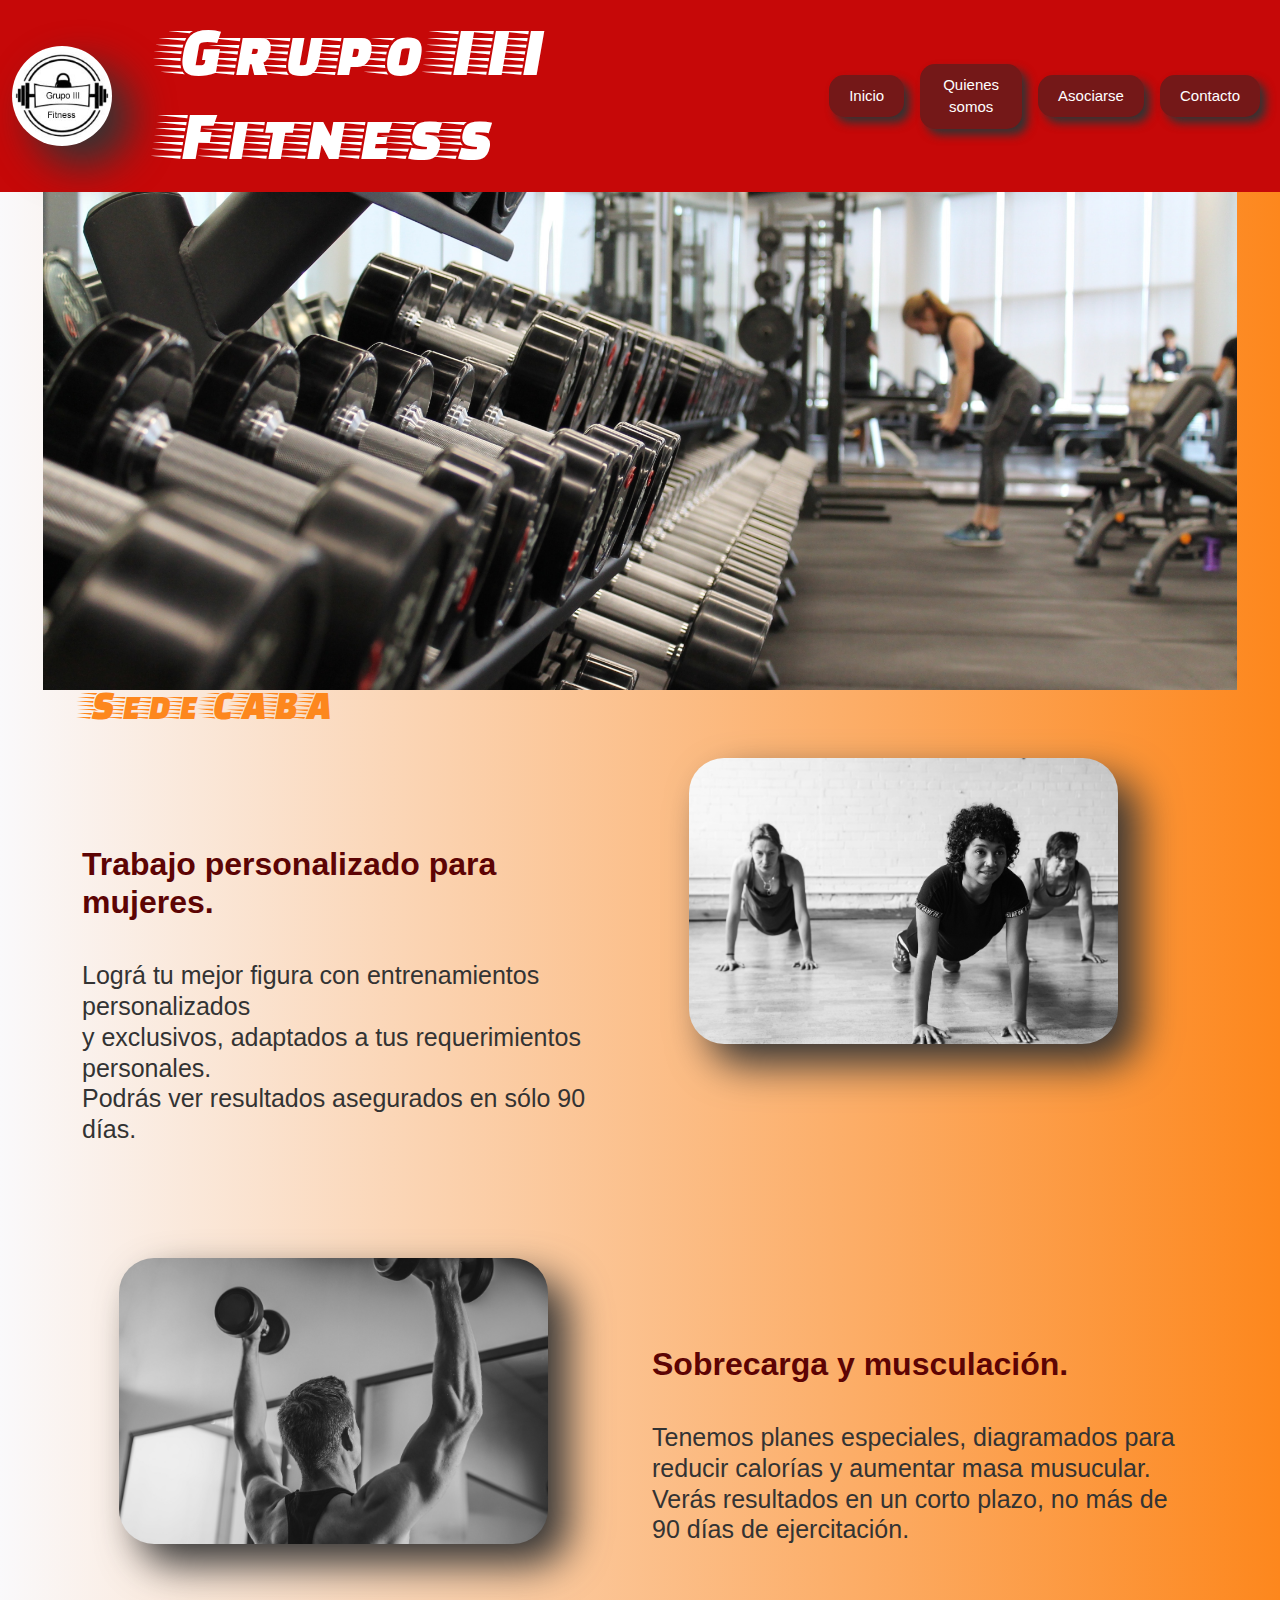
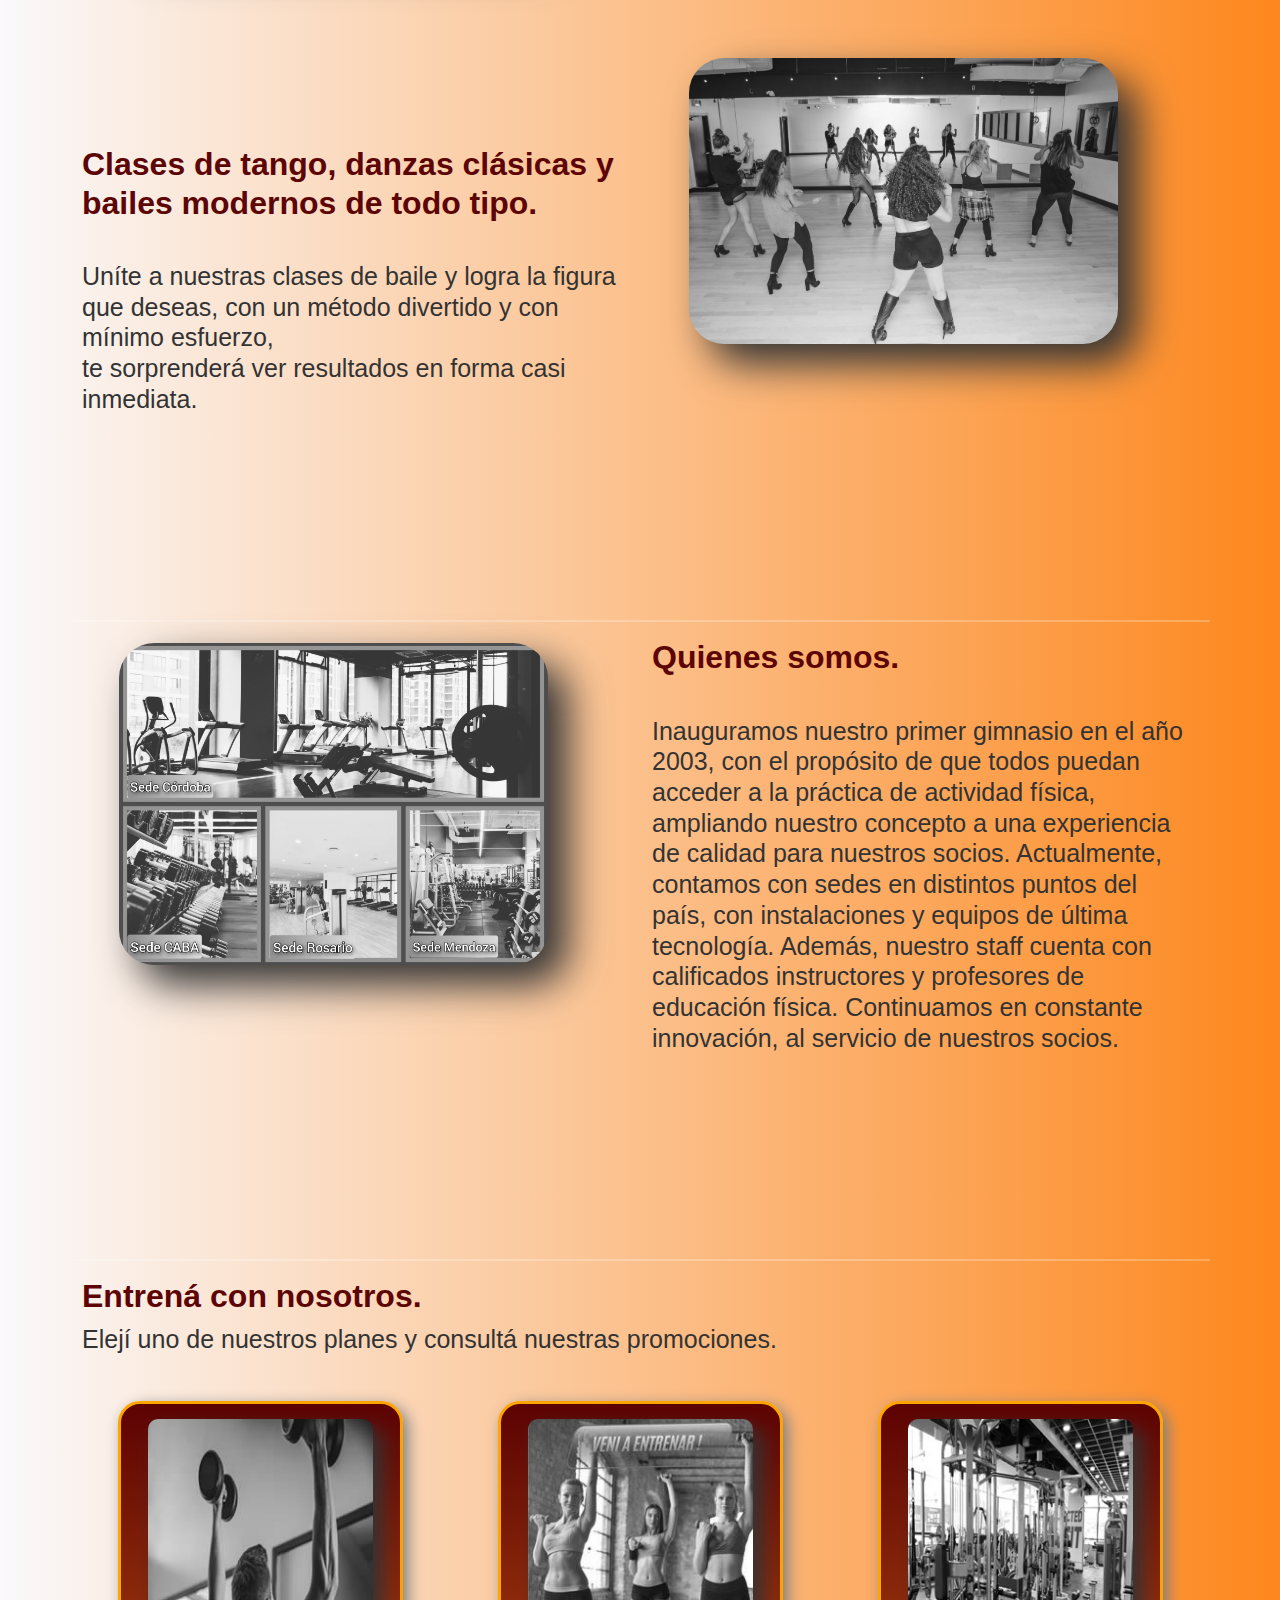
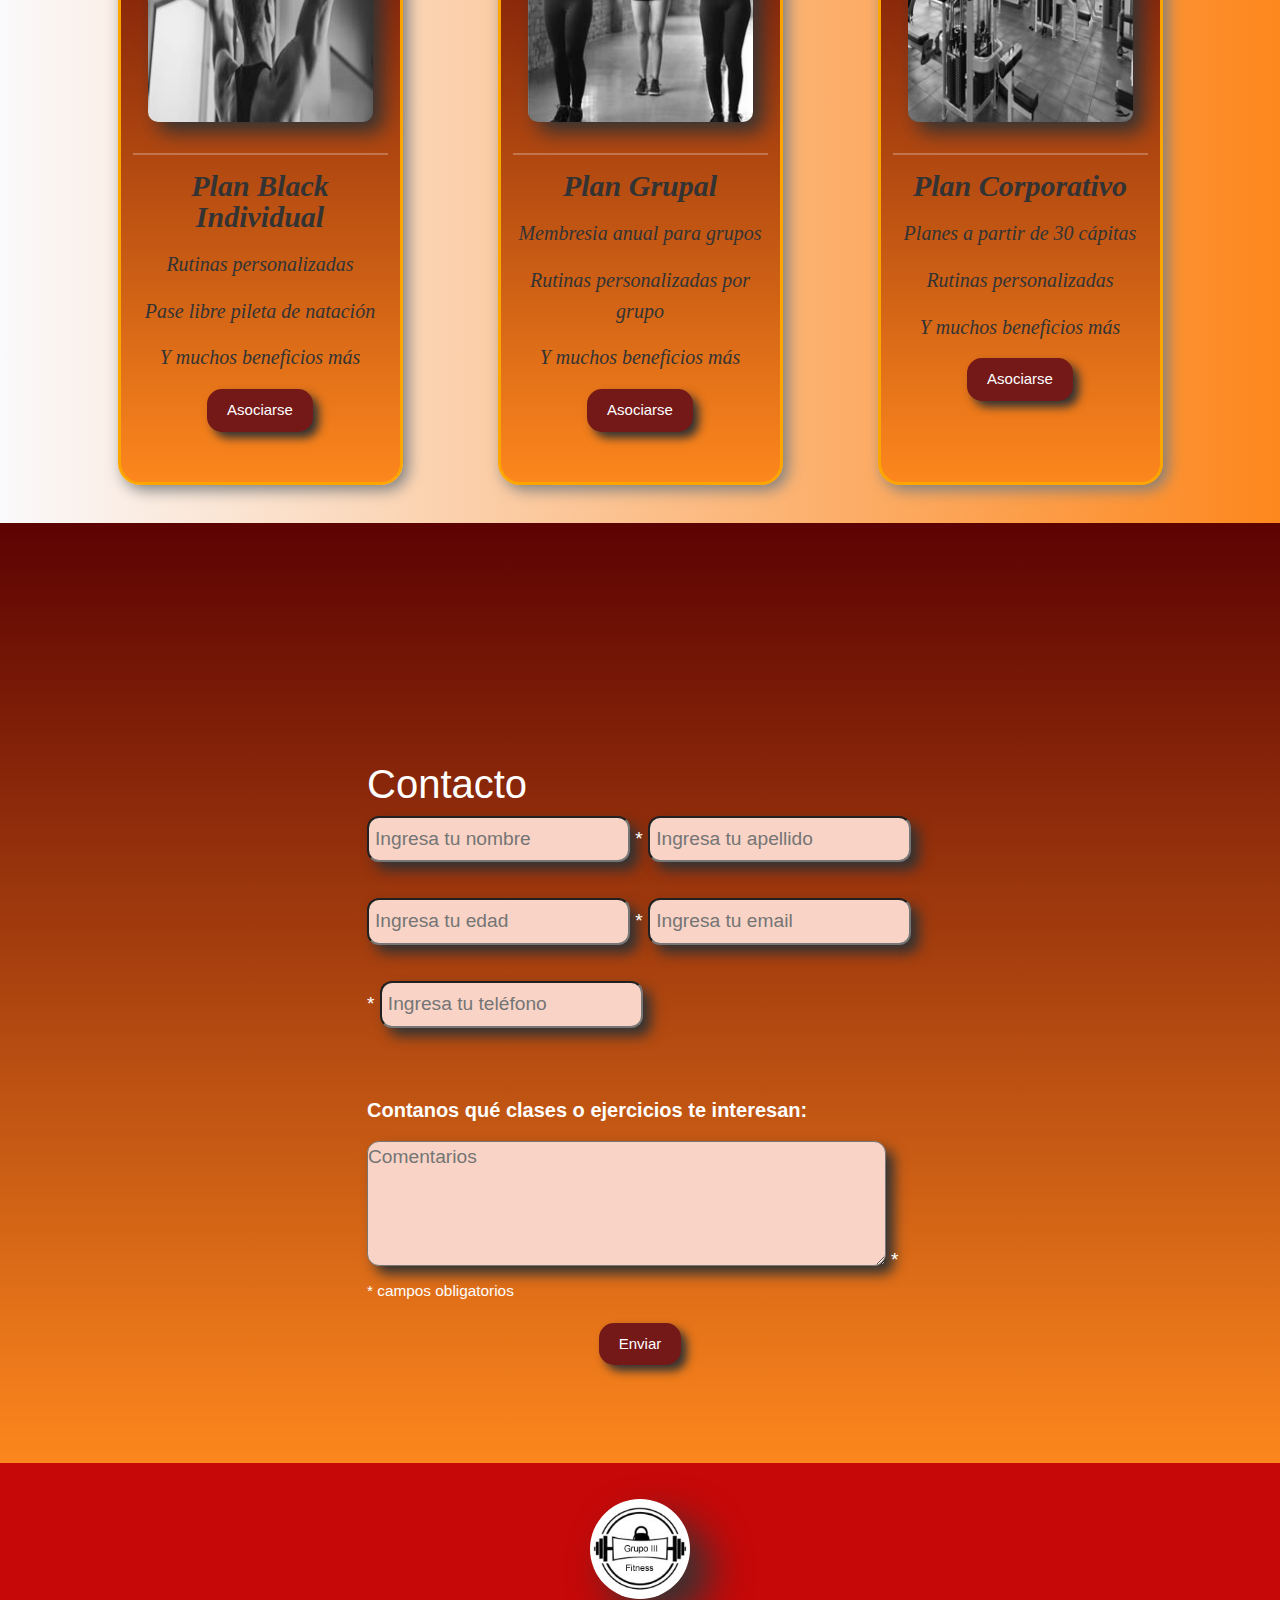
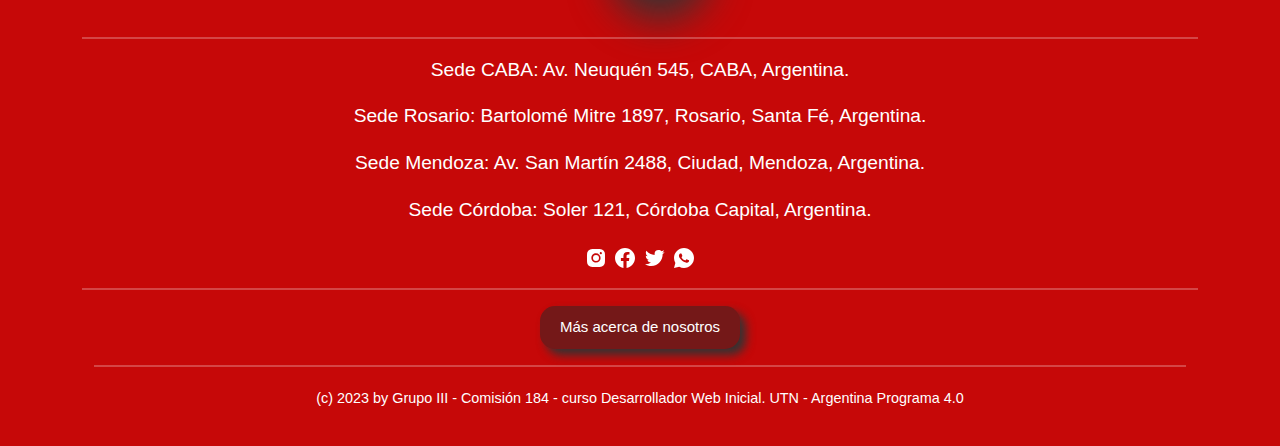
==== commit ab8290af: "Modificaciones Varias" ====
--- a/index.html
+++ b/index.html
@@ -1,391 +1,487 @@
 <!DOCTYPE html>
 <html lang="es">
-
-  <head>
+    <head>
+        <meta charset="UTF-8">
+        <meta http-equiv="X-UA-Compatible" content="IE=edge">
+        <meta name="viewport" content="width=device-width, initial-scale=1.0">
+
+        <!-- Bootstrap Estilos-->
+        <link rel="stylesheet" href="./bootstrap/css/bootstrap.css ">  
+        
+        <!-- Boostrap scripts-->
+        <script src="./bootstrap/js/bootstrap.bundle.min.js"></script> 
+        
+        <!-- jsPDF-->
+        <script src="./js/jspdf.min.js"></script>
+        
+        <!--Hoja de stylo propia-->
+        <link rel="stylesheet" href="./css/style.css">
+        
+        <!-- Icono de nuestro site-->
+        <link rel="icon" type="image/jpg" href="./image/favicon.jpg"/>
   
-    <meta charset="UTF-8">
-    <meta http-equiv="X-UA-Compatible" content="IE=edge">
-    <meta name="viewport" content="width=device-width, initial-scale=1.0">
-    
-    <!-- Metadatos-->
-    <meta name="description" content="Somos un grupo de profesionales abocados al servicio del cuidado de tu cuerpo y salud">
-    <meta name="keywords" content="GYM, gimnasio, musculacion, cuerpo, salud, pesas, fuerza, adelgazar, bienestar, yoga">
-    <meta name="author" content="Grupo 3">
-    <title>Repo Grupo &nbsp; III &nbsp; Fitness - by GRUPO III</title>
-    
-    <!-- Bootstrap Estilos-->
-    <link rel="stylesheet" href="./bootstrap/css/bootstrap.css ">  
-    
-    <!-- Boostrap scripts-->
-    <script src="./bootstrap/js/bootstrap.bundle.min.js"></script> 
-    
-    <!-- jsPDF-->
-    <script src="./js/jspdf.min.js"></script>
-    
-    <!--Hoja de stylo propia-->
-    <link rel="stylesheet" href="./css/style.css">
-    
-    <!-- Icono de nuestro site-->
-    <link rel="icon" type="image/jpg" href="./image/favicon.jpg"/>
-  
-  </head>
-
-  <body>
-    
-    <!-- Header-->
-    <header class="header">
-      <nav class="navbar navbar-expand-lg fixed-top">
-        <div class="container-fluid" >
-          <img class="img-circle-logo" src="./image/logo.jpg" alt="Grupo III Fitness" class="navbar-brand" width="110" height="80"> 
-          <button class="navbar-toggler" type="button" data-bs-toggle="collapse" data-bs-target="#navbarSupportedContent"
-            aria-controls="navbarSupportedContent" aria-expanded="false" aria-label="Toggle navigation">
-            <span class="navbar-toggler-icon"></span>
-          </button>
-         
-          <div class="collapse navbar-collapse" id="navbarSupportedContent">
-            <h1 class="nombrefasterOne">Grupo III Fitness</h1>
-            <div class="nav ms-auto flex-md-row">
-              <ul class="navbar-nav d-flex justify-content-center align-items-center">
-                <li class="nav-item">
-                  <a class="nav-link" href="#slider-ancla"><button type="button" class= "btn btn-hover btn-active btn-danger">Inicio</button></a>
-                </li>
-                <li class="nav-item">
-                  <a class="nav-link" href="#acercaDeNosotros-ancla"><button type="button" class= "btn btn-hover btn-active btn-danger">Quienes somos</button></a>
-                </li>
-                <li class="nav-item">
-                  <a class="nav-link" href="#asociarse-ancla"><button type="button" class= "btn btn-hover btn-active btn-danger">Asociarse</button></a>
-                </li>
-                <li class="nav-item">
-                  <a class="nav-link" href="#contacto-ancla"><button type="button" class= "btn btn-hover btn-active btn-danger">Contacto</button></a>
-                </li>
-              </ul>
-            </div>
-          </div>
-        </div>
-      </nav>
-    </header>
-    
-    <!-- Main-->
-    <main class="main">
-      <section id="slider">
-        <div class="ancla" id="slider-ancla"></div>
-        <div class="slider">
-          <ul>
-            <li> 
-              <div class="imagen-1">
-                <img src="./image/Gym1.jpg" alt="Sede CABA"> 
-                <div class="p-sedes">
-                  <p class="nombrefasterOne">Sede CABA</p>
+
+
+
+        <title>Responvise Grupo 3</title>
+    </head>
+    <body>
+
+        <!-- Header -->
+        <header class="header">
+            <div class="container">
+                    <nav class="navbar navbar-expand-lg fixed-top">
+                        <div class="container-fluid">
+                            <a class="navbar-brand" href="#"><img class="img-circle-logo" src="./image/logo.jpg" alt="Grupo III Fitness" class="navbar-brand" width="110" height="80"> </a>
+                            
+                            <button class="navbar-toggler" type="button" data-bs-toggle="collapse" data-bs-target="#navbarSupportedContent" aria-controls="navbarSupportedContent" aria-expanded="false" aria-label="Toggle navigation">
+                                <span class="navbar-toggler-icon"></span>
+                            </button>
+                            <div class="collapse navbar-collapse" id="navbarSupportedContent">
+                                <h1 class="nombrefasterOne-70">Grupo III Fitness</h1>
+                                <div class="nav ms-auto flex-md-row">
+                                  <ul class="navbar-nav d-flex justify-content-center align-items-center">
+                                    <li class="nav-item">
+                                      <a class="nav-link" href="#slider-ancla"><button type="button" class= "btn btn-hover btn-active btn-danger">Inicio</button></a>
+                                    </li>
+                                    <li class="nav-item">
+                                      <a class="nav-link" href="#acercaDeNosotros-ancla"><button type="button" class= "btn btn-hover btn-active btn-danger">Quienes somos</button></a>
+                                    </li>
+                                    <li class="nav-item">
+                                      <a class="nav-link" href="#asociarse-ancla"><button type="button" class= "btn btn-hover btn-active btn-danger">Asociarse</button></a>
+                                    </li>
+                                    <li class="nav-item">
+                                      <a class="nav-link" href="#contacto-ancla"><button type="button" class= "btn btn-hover btn-active btn-danger">Contacto</button></a>
+                                    </li>
+                                  </ul>
+                                </div>
+                            </div>
+                        </div>
+                    </nav>
+                
+            </div>        
+       
+        </header>               
+
+
+
+
+        <!-- Main -->
+        <main>
+                
+            <section id="slider">
+                <div class="container-fluid">
+                        <div class="ancla" id="slider-ancla"></div>
+                        <div class="slider">
+                            <ul>
+                            <li> 
+                                <div class="imagen-1">
+                                <img src="./image/Gym1.jpg" alt="Sede CABA"> 
+                                <div class="p-sedes">
+                                    <p class="nombrefasterOne-40">Sede CABA</p>
+                                </div>
+                                </div>
+                            </li>
+                            <li> 
+                                <div class="imagen-2">
+                                <img  src="./image/Gym2.jpg" alt="Sede Rosario" > 
+                                <div class="p-sedes">
+                                    <p class="nombrefasterOne-40">Sede Rosario</p>
+                                </div>
+                                </div>
+                            </li>
+                            <li>
+                                <div class="imagen-3">
+                                <img  src="./image/Gym3.jpg" alt="Sede Mendoza" > 
+                                <div class="p-sedes">
+                                    <p class="nombrefasterOne-40">Sede Mendoza</p>
+                                </div>
+                                </div>    
+                            </li>
+                            <li>
+                                <div class="imagen-4">
+                                <img src="./image/Gym4.jpg" alt="Sede Córdoba" > 
+                                <div class="p-sedes">
+                                    <p class="nombrefasterOne-40">Sede Córdoba</p>
+                                </div>
+                                </div>     
+                            </li>
+                            </ul>
+                        </div>     
+                </div>        
+            </section>
+                
+            <section id="cuerpoPrincipal">
+                <div class="container">
+                    <div class="row">
+                        <div class="col-md-6">
+                                <div class="titulo">
+                                <br>
+                                <br>
+                                <br>
+                                <h2><strong>Trabajo personalizado para mujeres.</strong> </h2>
+                                </div> 
+                                <br>  
+                                <p class="texto-p-333">Lográ tu mejor figura con entrenamientos  personalizados <br> y exclusivos, adaptados a tus requerimientos personales. <br> Podrás ver resultados asegurados en sólo 90 días.</p>
+                        </div>
+                        <div class="col-md-6 ">
+                            <div class="container-imagenes-index">
+                                <img class="img-rectangular-bordes-redondeados img-fluid" src="./image/strong-women-planking.jpg" alt="mujeres haciendo ejercicio"> 
+                            </div>     
+                        </div>
+                    </div>   
+                            <br>
+                            <br>
+                            <br>
+                            <div class="row">
+                            <div class="col-md-6">
+                                <div class="container-imagenes-index">
+                                <img class="img-rectangular-bordes-redondeados img-fluid" src="./image/arm-back-muscles.jpg" alt="mujeres haciendo ejercicio"> 
+                                </div>     
+                            </div>
+                            <div class="col-md-6">
+                                <div class="titulo">
+                                <br>
+                                <br>
+                                <br>
+                                <h2><strong>Sobrecarga y musculación.</strong> </h2>
+                                </div> 
+                                <br>  
+                                <p class="texto-p-333" >Tenemos planes especiales, diagramados para reducir calorías y aumentar masa musucular. Verás resultados en un corto plazo, no más de 90 días de ejercitación.</p>
+                            </div>
+                            </div>   
+                            <br>
+                            <br>
+                            <br>
+                            <div class="row">
+                            <div class="col-md-6">
+                                <div class="titulo">
+                                <br>
+                                <br>
+                                <br>
+                                <h2><strong>Clases de tango, danzas clásicas y <br> bailes modernos de todo tipo.</strong> </h2>
+                                </div> 
+                                <br>  
+                                <p class="texto-p-333">Uníte a nuestras clases de baile y logra la figura que deseas, con un método divertido y con mínimo esfuerzo, <br>te sorprenderá ver resultados en forma casi inmediata.</p>
+                            </div>
+                            <div class="col-md-6">
+                                <div class="container-imagenes-index">
+                                <img class="img-rectangular-bordes-redondeados img-fluid" src="./image/dance-class-in-studio.jpg" alt="mujeres haciendo ejercicio"> 
+                                </div>     
+                            </div>
+                </div>   
+            </section>
+                
+            <section id="cuerpoAcercaNosotros">
+                <div class="container">  
+                            <div class="ancla" id="acercaDeNosotros-ancla"></div>
+                            <div class="row justify-content-center">
+                                <hr/> 
+                                <div class="col-md-6">
+                                    <div class="container-imagenes-index ">
+                                    <img class="img-rectangular-bordes-redondeados img-fluid" src="./image/sedes.jpg" alt="mujeres haciendo ejercicio"> 
+                                    </div>     
+                                </div>
+                                <div class="col-md-6">
+                                    <div class="titulo">
+                                        <h2><strong>Quienes somos.</strong> </h2>
+                                    </div> 
+                                    <br>  
+                                    <p class="texto-p-333">
+                                        Inauguramos nuestro primer gimnasio en el año 2003, con el propósito de que todos puedan acceder a la práctica de actividad física, ampliando nuestro concepto a una experiencia de calidad para nuestros socios.
+                                        Actualmente, contamos con sedes en distintos puntos del país, con instalaciones y equipos de última tecnología. Además, nuestro staff cuenta con calificados instructores y profesores de educación física.
+                                        Continuamos en constante innovación, al servicio de nuestros socios. 
+                                    </p>
+                                </div>
+                            </div>
+                </div> 
+            </section>      
+                
+            <section id="asociarse">
+                <div class="container">
+                    <div class="ancla" id="asociarse-ancla"></div>
+                    <div class="row">
+                            <hr/> 
+                            <div class="col-md-12">
+                                <div class="titulo">
+                                    <h2><strong>Entrená con nosotros.</strong> </h2>
+                                </div>
+                            </div>
+                    </div>
+                    <div class="row">
+                        <div class="col-md-12">
+                            <div>
+                                <P class="texto-p-333"> Elejí uno de nuestros planes y consultá nuestras promociones.</P>
+                            </div>
+                        </div>
+                    </div>      
+                    <br>
+                
+                    <div class="row">
+                        <div class="col-md-3 sombra-planes" id="plan-1">
+                            <form id="form-plan-1"> 
+                                <div class="container-imagenes-index ">
+                                    <img class="gymasociarse img-fluid" src="./image/arm-back-230-310.jpg" alt="Plan Black Individual"> 
+                                </div>
+                                <hr/>
+                                <div id="Plan1Descripcion">
+                                    <div class="texto-impact texto-impact-titulo-plan" id ="p-plan-1-titulo"><p><b><i>Plan Black Individual</i></b></P></div>
+                                    <div><p class="texto-impact texto-impact-descripcion-plan">Rutinas personalizadas</p></div>
+                                    <div><p class="texto-impact texto-impact-descripcion-plan">Pase libre pileta de natación</p></div>
+                                    <div><p class="texto-impact texto-impact-descripcion-plan">Y muchos beneficios más</p></div>
+                                </div>
+                                <div>
+                                    <button class="btn btn-hover btn-active btn-danger" type="button" id="btnPlan-1" name="btnPlan-1">Asociarse</button>
+                                </div>
+                                <br>
+                            </form>
+                        </div>
+                
+                        <div class="col-md-1"></div>
+                        <div class="col-md-3 sombra-planes " id="plan-2">
+                            <form id="form-plan-2">
+                                <div class="container-imagenes-index">
+                                    <img class="gymasociarse img-fluid" src="./image/gymasociarse.jpg" alt="Plan grupal"> 
+                                </div>
+                                <hr/>
+                                <div id="Plan2Descripcion"> 
+                                    <div class="texto-impact texto-impact-titulo-plan" id="p-plan-2-titulo"><p><b><i>Plan Grupal</i></b></p></div>
+                                    <div id="p-plan-2-linea1"><p class="texto-impact texto-impact-descripcion-plan">Membresia anual para grupos</p></div>
+                                    <div><p class="texto-impact texto-impact-descripcion-plan">Rutinas personalizadas por grupo</p></div>
+                                    <div><p class="texto-impact texto-impact-descripcion-plan">Y muchos beneficios más</p></div>
+                                </div>      
+                                <div>
+                                    <button class="btn btn-hover btn-active btn-danger" type="button" id="btnPlan-2" name="btnPlan-2">Asociarse</button>
+                                </div>
+                                <br>
+                            </form>          
+                        </div>
+                
+                        <div class="col-md-1"></div>
+                        <div class="col-md-3 sombra-planes" id="plan-3">
+                            <form id="form-plan-3">
+                                <div class="container-imagenes-index">
+                                    <img class="gymasociarse img-fluid"  src="./image/Gym5-230-310.jpg" alt="Plan corporativo"> 
+                                </div>
+                                <hr/>
+                                <div id="Plan3Descripcion">  
+                                    <div class="texto-impact texto-impact-titulo-plan" id="p-plan-3-titulo"><p><b><i>Plan Corporativo</i></b></p></div>
+                                    <div id="p-plan-3-linea1" ><p class="texto-impact texto-impact-descripcion-plan">Planes a partir de 30 cápitas</p></div>
+                                    <div><p class="texto-impact texto-impact-descripcion-plan">Rutinas personalizadas</p></div>
+                                    <div><p class="texto-impact texto-impact-descripcion-plan">Y muchos beneficios más</p></div>
+                                </div>   
+                                <div>
+                                    <button class="btn btn-hover btn-active btn-danger" type="button" id="btnPlan-3" name="btnPlan-3">Asociarse</button>
+                                </div>
+                                <br>
+                            </form>        
+                        </div>
+                    </div>  
+                    <!-- Formulario dos pasos-->
+                    <br> 
+                    <div class="row">
+                                
+                        <form  id="step-1">
+                                
+                                <div class="col-md-12 sombra-planes">
+                                    <br>
+                                    <div id="plan-seleccionado-step1">Plan seleccionado <i><label class="texto-impact texto-impact-seleccionado-label" id="lbl-plan-coti" ></label></i> para cotizar el plan, por favor complete los siguientes datos</div>
+                                        <br>
+                                        <label class="texto-step1-1" id="lbl-nombre" >Nombre:</label>
+                                        <input class="input-cotizacion" type="text" id="name-coti" name="name-coti" placeholder="Ingresa tu nombre"><h7 style="color: #333"></style>*</h7>  
+                                        <label class="texto-step1-1" id="lbl-email" >Email:</label>
+                                        <input  class="input-cotizacion" type="email" id="email-coti" name="email-coti" placeholder="Ingresa tu email"><h7 style="color: #333"></style>*</h7>  
+                                        <button class="btn btn-hover btn-active btn-danger" type="button" id="next-btn-coti" >Cotizar</button>
+                                        
+                                        <div class="texto-step1-1 texto-margin-step1-1">  * campos obligatorios</div>
+                                        
+                                        <br>
+                                        
+                                </div>  
+                        </form>                            
+                    </div>  
+                    <div class="row">
+                            <div class="col-md-12">
+                                <form class="step-2"  id="step-2">
+                                    <div class="sombra-planes summary">
+                                        <p class="texto-p-333"> <b> Cotización del plan: </b> </p>
+                                        <div class="plan-seleccionado-step1" id="summary">  </div>
+                                        <div class="d-grid gap-3 justify-content-end mb-3">
+                                             <button class="btn btn-hover btn-active envio-cotizacion-pdf-margin-left btn-danger" type="button" id="next-btn-coti" >Exportar a PDF</button>
+                                        </div>
+                                    </div>
+                                </form>  
+                             </div>
+                    </div> 
+                    <!-- Fin fomrulario dos pasos-->
+                            
                 </div>
-              </div>
-            </li>
-            <li> 
-              <div class="imagen-2">
-                <img  src="./image/Gym2.jpg" alt="Sede Rosario" > 
-                <div class="p-sedes">
-                  <p class="nombrefasterOne">Sede Rosario</p>
-                </div>
-              </div>
-            </li>
-            <li>
-              <div class="imagen-3">
-                <img  src="./image/Gym3.jpg" alt="Sede Mendoza" > 
-                <div class="p-sedes">
-                  <p class="nombrefasterOne">Sede Mendoza</p>
-                </div>
-              </div>    
-            </li>
-            <li>
-              <div class="imagen-4">
-                <img src="./image/Gym4.jpg" alt="Sede Córdoba" > 
-                <div class="p-sedes">
-                  <p class="nombrefasterOne">Sede Córdoba</p>
-                </div>
-              </div>     
-            </li>
-          </ul>
-        </div>     
-      </section>
-
-      <section id="cuerpoPrincipal">
-        <div class="container">
-          <div class="row">
-            <div class="col">
-              <div class="titulo">
+            </section>
+                
+            <section id="contacto">
+                <div class="container"> 
+                    <div class="row">
+
+                         <div class="ancla" id="contacto-ancla"></div>
+                                
+                                <div class="col-md-6 ">
+                                    <form action ="" id="frmContacto" name="formularioContacto" method="get">
+                                        
+                                          
+                                            <div class = "formulario-contacto">
+                                               
+                                                <br>
+                                                <div class="refe">
+                                                        <div class="conta">
+                                                            <h1>Contacto</h1>
+                                                        </div> 
+                                                        <input class="ingresos" type="name" id="nombre" name="nombre" placeholder="Ingresa tu nombre"> <h7 style="color: #fff">*</style> </h7>     
+                                        
+                                                        <input class="ingresos" type="name" id="apellido" name="apellido" placeholder="Ingresa tu apellido"> 
+                                        
+                                                        <input class="ingresos" type="number" id="edad" name="edad" placeholder="Ingresa tu edad"> <h7 style="color: #fff">*</style> </h7>     
+                                        
+                                                        <input class="ingresos" type="email" id="email" name="email" placeholder="Ingresa tu email"> <h7 style="color: #fff">*</style> </h7>     
+                                        
+                                                        <input class="ingresos" type="tel" id="telefono" name="telefono" placeholder="Ingresa tu teléfono"> 
+                                                        <br>
+                                                        <br>
+                                                        <p class="texto-contacto">Contanos qué clases o ejercicios te interesan:</p>
+                                                        <textarea class="ingreso1" id ="comentario" name="comentario" rows="4" placeholder="Comentarios"></textarea> <h7 style="color: #fff">*</style> </h7> 
+                                                </div>
+                                                <p class="texto-contacto-1">* campos obligatorios</p>
+                                                
+                                                <div class="d-grid gap-3 justify-content-center mb-3">
+                                                        <button class="btn btn-hover btn-active btn-danger" type="submit" id="btnEnviar" name="btnEnviar">Enviar</button>
+                                                </div>
+                                            </div>
+                                        
+                                
+                                    </form>    
+                                </div>        
+                                 
+                        </div>        
+                    </div>
+                </div>  
                 <br>
                 <br>
-                <br>
-                <h2><strong>Trabajo personalizado para mujeres.</strong> </h2>
-              </div> 
-              <br>  
-              <p class="texto-p-333">Lográ tu mejor figura con entrenamientos  personalizados <br> y exclusivos, adaptados a tus requerimientos personales. <br> Podrás ver resultados asegurados en sólo 90 días.</p>
-            </div>
-            <div class="col ">
-              <div class="container-imagenes-index">
-                <img class="img-rectangular-bordes-redondeados " src="./image/strong-women-planking.jpg" alt="mujeres haciendo ejercicio"> 
-              </div>     
-            </div>
-          </div>   
-          <br>
-          <br>
-          <br>
-          <div class="row">
-            <div class="col">
-              <div class="container-imagenes-index">
-                <img class="img-rectangular-bordes-redondeados" src="./image/arm-back-muscles.jpg" alt="mujeres haciendo ejercicio"> 
-              </div>     
-            </div>
-            <div class="col">
-              <div class="titulo">
-                <br>
-                <br>
-                <br>
-                <h2><strong>Sobrecarga y musculación.</strong> </h2>
-              </div> 
-              <br>  
-                <p class="texto-p-333" >Tenemos planes especiales, diagramados para reducir calorías y aumentar masa musucular. Verás resultados en un corto plazo, no más de 90 días de ejercitación.</p>
-            </div>
-          </div>   
-          <br>
-          <br>
-          <br>
-          <div class="row">
-            <div class="col">
-              <div class="titulo">
-                <br>
-                <br>
-                <br>
-                <h2><strong>Clases de tango, danzas clásicas y <br> bailes modernos de todo tipo.</strong> </h2>
-              </div> 
-              <br>  
-              <p class="texto-p-333">Uníte a nuestras clases de baile y logra la figura que deseas, con un método divertido y con mínimo esfuerzo, <br>te sorprenderá ver resultados en forma casi inmediata.</p>
-            </div>
-            <div class="col">
-              <div class="container-imagenes-index">
-                <img class="img-rectangular-bordes-redondeados" src="./image/dance-class-in-studio.jpg" alt="mujeres haciendo ejercicio"> 
-              </div>     
-            </div>
-          </div>   
-      </section>
-
-      <section id="cuerpoAcercaNosotros">
-        <div class="container">
-          <div class="ancla" id="acercaDeNosotros-ancla"></div>
-          <div class="row justify-content-center">
-            <hr/> 
-            <div class="col-md-6">
-              <div class="container-imagenes-index ">
-                <img class="img-rectangular-bordes-redondeados" src="./image/sedes.jpg" alt="mujeres haciendo ejercicio"> 
-              </div>     
-            </div>
-            <div class="col-md-6">
-              <div class="titulo">
-                <h2><strong>Quienes somos...</strong> </h2>
-              </div> 
-              <br>  
-              <p class="texto-p-333">
-                Inauguramos nuestro primer gimnasio en el año 2003, con el propósito de que todos puedan acceder a la práctica de actividad física, ampliando nuestro concepto a una experiencia de calidad para nuestros socios.
-                Actualmente, contamos con sedes en distintos puntos del país, con instalaciones y equipos de última tecnología. Además, nuestro staff cuenta con calificados instructores y profesores de educación física.
-                Continuamos en constante innovación, al servicio de nuestros socios. 
-              </p>
-            </div>
-          </div>
-        </div>   
-      </section>      
-
-      <section id="asociarse">
-        <div class="container">
-          <div class="ancla" id="asociarse-ancla"></div>
-          <div class="row">
-            <hr/> 
-            <div class="col-md-12">
-              <div class="titulo">
-                <h2><strong>Entrená con nosotros</strong> </h2>
-              </div>
-            </div>
-          </div>
-          <div class="row">
-            <div class="col-md-12">
-              <div>
-                <P class="texto-p-333"> Elijí uno de nuestros planes y consultá nuestras promociones.</P>
-              </div>
-            </div>
-          </div>      
-          <br>
-
-          <div class="row">
-            <div class="col-md-3 sombra-planes" id="plan-1">
-              <form id="form-plan-1"> 
-                <div class="container-imagenes-index">
-                  <img class="gymasociarse" src="./image/arm-back-muscles.jpg" alt="Plan Black Individual"> 
-                </div>
-                <hr/>
-                <div id="Plan1Descripcion">
-                  <div class="texto-impact texto-impact-titulo-plan" id ="p-plan-1-titulo"><p><b><i>Plan Black Individual</i></b></P></div>
-                  <div><p class="texto-impact texto-impact-descripcion-plan">Rutinas personalizadas</p></div>
-                  <div><p class="texto-impact texto-impact-descripcion-plan">Pase libre pileta de natación</p></div>
-                  <div><p class="texto-impact texto-impact-descripcion-plan">Y muchos beneficios más</p></div>
-                </div>
-                <div>
-                  <button class="btn btn-hover btn-active btn-danger" type="button" id="btnPlan-1" name="btnPlan-1">Asociarse</button>
-                </div>
-                <br>
-              </form>
-            </div>
-
-            <div class="col-md-1"></div>
-            <div class="col-md-3 sombra-planes " id="plan-2">
-              <form id="form-plan-2">
-                <div class="container-imagenes-index">
-                  <img class="gymasociarse" src="./image/gymasociarse.jpg" alt="Plan grupal"> 
-                </div>
-                <hr/>
-                <div id="Plan2Descripcion"> 
-                  <div class="texto-impact texto-impact-titulo-plan" id="p-plan-2-titulo"><p><b><i>Plan Grupal</i></b></p></div>
-                  <div id="p-plan-2-linea1"><p class="texto-impact texto-impact-descripcion-plan">Membresia anual para grupos</p></div>
-                  <div><p class="texto-impact texto-impact-descripcion-plan">Rutinas personalizadas por grupo</p></div>
-                  <div><p class="texto-impact texto-impact-descripcion-plan">Y muchos beneficios más</p></div>
-                </div>      
-                <div>
-                  <button class="btn btn-hover btn-active btn-danger" type="button" id="btnPlan-2" name="btnPlan-2">Asociarse</button>
-                </div>
-                <br>
-              </form>          
-            </div>
-
-            <div class="col-md-1"></div>
-            <div class="col-md-3 sombra-planes" id="plan-3">
-              <form id="form-plan-3">
-                <div class="container-imagenes-index">
-                  <img class="gymasociarse"  src="./image/Gym5.jpg" alt="Plan corporativo"> 
-                </div>
-                <hr/>
-                <div id="Plan3Descripcion">  
-                  <div class="texto-impact texto-impact-titulo-plan" id="p-plan-3-titulo"><p><b><i>Plan Corporativo</i></b></p></div>
-                  <div id="p-plan-3-linea1" ><p class="texto-impact texto-impact-descripcion-plan">Planes a partir de 30 cápitas</p></div>
-                  <div><p class="texto-impact texto-impact-descripcion-plan">Rutinas personalizadas</p></div>
-                  <div><p class="texto-impact texto-impact-descripcion-plan">Y muchos beneficios más</p></div>
-                </div>   
-                <div>
-                  <button class="btn btn-hover btn-active btn-danger" type="button" id="btnPlan-3" name="btnPlan-3">Asociarse</button>
-                </div>
-                <br>
-              </form>        
-            </div>
-          </div>  
-            <!-- Formulario dos pasos-->
-            <br> 
-            <div class="row">
-              
-              <form  id="step-1">
-                
-                <div class="col-12 sombra-planes">
-                    <br>
-                    <div id="plan-seleccionado-step1">Plan seleccionado <i><label class="texto-impact texto-impact-seleccionado-label" id="lbl-plan-coti" ></label></i> para cotizar el plan, por favor complete los siguientes datos</div>
-                      <br>
-                      <label class="texto-step1-1" id="lbl-nombre" >Nombre:</label>
-                      <input class="input-cotizacion" type="text" id="name-coti" name="name-coti" placeholder="Ingresa tu nombre"><h7 style="color: #333"></style>*</h7>  
-                      <label class="texto-step1-1" id="lbl-email" >Email:</label>
-                      <input  class="input-cotizacion" type="email" id="email-coti" name="email-coti" placeholder="Ingresa tu email"><h7 style="color: #333"></style>*</h7>  
-                      <button class="btn btn-hover btn-active btn-danger" type="button" id="next-btn-coti" >Cotizar</button>
-                      <div class="texto-step1-1 texto-margin-step1-1">* campos obligatorios</div>
-                      
-                      <br>
-                      
-                </div>  
-              </form>                            
-            </div>  
-            <div class="row">
-              <div class="col">
-                <form class="step-2"  id="step-2">
-                  <div class="sombra-planes summary">
-                    <p class="texto-p-333"> <b> Cotización del plan: </b> </p>
-                      <div class="plan-seleccionado-step1" id="summary">  </div>
-                        <button class="btn btn-hover btn-active envio-cotizacion-pdf-margin-left btn-danger" type="button" id="next-btn-coti" >Exportar a PDF</button>
-                  </div>
-                </form>  
-              </div>
-            </div> 
-            <!-- Fin fomrulario dos pasos-->
-          </div>        
-        </div>
-      </section>
-
-      <section id="contacto">
-        <div class="container">
-          <div class="ancla" id="contacto-ancla"></div>
-          <form action ="" id="frmContacto" name="formularioContacto" method="get">
-            <div class = "formulario-contacto">
-              <div class="conta">
-                <h1>Contacto</h1>
-              </div> 
-              <br>
-              <div class="refe">
-                <input class="ingresos" type="name" id="nombre" name="nombre" placeholder="Ingresa tu nombre"> <h7 style="color: #fff">*</style> </h7>     
-
-                <input class="ingresos" type="name" id="apellido" name="apellido" placeholder="Ingresa tu apellido"> <h7 style="color: #fff"></style>*</h7>     
-
-                <input class="ingresos" type="number" id="edad" name="edad" placeholder="Ingresa tu edad"> <h7 style="color: #fff">*</style> </h7>     
-
-                <input class="ingresos" type="email" id="email" name="email" placeholder="Ingresa tu email"> <h7 style="color: #fff">*</style> </h7>     
-
-                <input class="ingresos" type="tel" id="telefono" name="telefono" placeholder="Ingresa tu teléfono"> <h7 style="color: #fff">*</style> </h7>     
-                <br>
-                <br>
-                <p class="texto-contacto">Contanos qué clases o ejercicios te interesan:</p>
-                <textarea class="ingreso1" id ="comentario" name="comentario" cols="59" rows="4" placeholder="Comentarios"></textarea> <h7 style="color: #fff">*</style> </h7> 
-                <p class="texto-contacto-1">* campos obligatorios</p>
-                <button class="btn btn-hover btn-active btn-danger envio-margin-left " type="submit" id="btnEnviar" name="btnEnviar">Enviar</button>
-              </div>
-            </div>       
-          </form>    
-        </div>
-        <br>
-        <br>
-      </section>
-    </main>
-          
-    <!-- Footer-->
-    <footer class="footer">
-      <div class="container">
-        <div class="logo-footer">
-          <img class="img-circle-logo" src="./image/logo.jpg" alt="Fitness club" class="navbar-brand">
-        </div>
-        <br>
-        <br>
-        <br>
-        <hr/>
-        <div class="containerfooter">
-          <p>Sede CABA: Av. Neuquén 545, CABA, Argentina.</p>
-          <p>Sede Rosario: Bartolomé Mitre 1897, Rosario, Santa Fé, Argentina.</p>
-          <p>Sede Mendoza: Av. San Martín 2488, Ciudad, Mendoza, Argentina.</p>
-          <p>Sede Córdoba: Soler 121, Córdoba Capital, Argentina.</p>
-          <div class="container-redesSociales-footer">
-            <div class="container-redesSociales-footer">
-              <a href="https://instagram.com/grupoiii789/" target="_blank"> <img class="img-1" src="./image/bxl-instagram-alt.svg" alt="instagram"></a>
-              <a href="https://facebook.com" target="_blank"> <img class="img-1" src="./image/bxl-facebook-circle.svg" alt="facebook"></a>
-              <a href="https://twitter.com" target="_blank"> <img class="img-1" src="./image/bxl-twitter.svg" alt="twitter"></a>
-              <a href="https://api.whatsapp.com/send/?phone=541126062439&text&type=phone_number&app_absent=0" target="_blank"> <img class="img-1" src="./image/icons8-whatsapp.svg" alt="whastsapp"> </a>
-            </div>
-          </div>
-          <div class="row align-items-center">
-            <div class="col-md-12">
-              <hr/> 
-              <a class="texto-boton-massn" href="./staff.html" target="_blank"><button class="btn btn-hover btn-active btn-danger" type="button" id="btnMasAcercaNosotros" name="btnMasAcercaNosotros">Más acerca de nosotros</button></a>
-              <hr/> 
-            </div>    
-            <div class="row">
-              <div class="col-md-12">
-                <p class="texto-copywrite">(c) 2023 by Grupo III - Comisión 184 - curso Desarrollador Web Inicial. UTN - Argentina Programa 4.0</p>
-              </div>        
-            </div>
-          </div>
-        </div> 
-      </div>
-    </footer>
-
-    <script src="./js/script.js"></script>
-
-  </body>
-
+            </section>
+            
+            
+        </main>
+       
+        <!-- Footer-->
+
+        <footer class="footer">
+            <section id="section-footer">
+                    <div class="container">
+                        
+                        <div class="logo-footer">
+                            <img class="img-circle-logo" src="./image/logo.jpg" alt="Fitness club" class="navbar-brand">
+                        </div>
+                        <br>
+                        <br>
+                        <br>
+                        <hr/>
+                        <div class="containerfooter">
+                            <p>Sede CABA: Av. Neuquén 545, CABA, Argentina.</p>
+                            <p>Sede Rosario: Bartolomé Mitre 1897, Rosario, Santa Fé, Argentina.</p>
+                            <p>Sede Mendoza: Av. San Martín 2488, Ciudad, Mendoza, Argentina.</p>
+                            <p>Sede Córdoba: Soler 121, Córdoba Capital, Argentina.</p>
+                            <div class="container-redesSociales-footer">
+                            <div class="container-redesSociales-footer">
+                                <a href="https://instagram.com/grupoiii789/" target="_blank"> <img class="img-1" src="./image/bxl-instagram-alt.svg" alt="instagram"></a>
+                                <a href="https://facebook.com" target="_blank"> <img class="img-1" src="./image/bxl-facebook-circle.svg" alt="facebook"></a>
+                                <a href="https://twitter.com" target="_blank"> <img class="img-1" src="./image/bxl-twitter.svg" alt="twitter"></a>
+                                <a href="https://api.whatsapp.com/send/?phone=541126062439&text&type=phone_number&app_absent=0" target="_blank"> <img class="img-1" src="./image/icons8-whatsapp.svg" alt="whastsapp"> </a>
+                            </div>
+                            </div>
+                            <div class="row align-items-center">
+                            <div class="col-md-12">
+                                <hr/> 
+                                <a class="texto-boton-massn" onclick="staffMostrar()"><button class="btn btn-hover btn-active btn-danger" type="button" id="btnMasAcercaNosotros" name="btnMasAcercaNosotros">Más acerca de nosotros</button></a>
+                              
+                            </div>
+                    </div>
+                    <div class="container">
+
+                            <div id="staff">
+                                <br>
+
+                                <div class="row">
+
+                                    <div class="col-md-12">
+                                        <h3 class="texto-staff-desarrollo"><i>Staff de desarrollo</i></h3>
+                                    </div>
+
+
+                                </div>
+                                
+                                <div class="row">
+                                    
+
+                                    <div class="col-md-3"> 
+                                            <div class="sombra caja1">
+                                            <h2>Marquez Ana</h2>
+                                            <p>"Soy Ana, soy programadora de Cobol, trabajo actualmente <br> en administración, pero estoy encantada con probar <br> lenguajes de web."</p>
+                                            <img class="img-circle-staff img-fluid" src="./image/ana.jpg" alt="Marquez Ana">  
+                                            </div>     
+                                    </div>
+                                    <div class="col-md-3">
+                                        <div class="sombra caja1">
+                                            <h2>Marini Mariela</h2>
+                                            <p>"Soy técnica en administración <br> de empresas y estoy <br> aprendiendo programación."</p>
+                                            <br>
+                                            <br>
+                                            <img class="img-circle-staff img-fluid" src="./image/mariela.jpg" alt="Marini Mariela" >
+                                        </div>     
+                                    
+                                    </div>
+                                    <div class="col-md-3">
+                                        <div class="sombra caja1">
+                                            <h2>Manresa Mauricio</h2>
+                                            <p>"Diseñador Web Jr., buscando <br> la superación diaria, siempre <br> se puede hay que creer <br> en uno mismo".</p>
+                                            <br>
+                                            <img  class="img-circle-staff img-fluid" src="./image/FotoMauri.jpg" alt="Maurico Manresa" >
+                                        </div>     
+                                    </div>    
+                                    <div class="col-md-3">
+                                        <div class="sombra caja1">
+                                            <h2>Mourad Adrian</h2>
+                                            <p>"Soy analista programador, <br> con especial interés <br> en las nuevas tecnologías informáticas".</p>
+                                            <br>
+                                            <img  class="img-circle-staff img-fluid" src="./image/am.jpg" alt="Adrian Mourad" >
+                                        </div>
+                                    </div>         
+                                </div>   
+
+                            
+                            </div>
+                     </div>       
+                         
+                     <div class="container">
+                            <hr/> 
+                            <div class="row">
+                                <div class="col-md-12">
+                                <p class="texto-copywrite">(c) 2023 by Grupo III - Comisión 184 - curso Desarrollador Web Inicial. UTN - Argentina Programa 4.0</p>
+                                </div>        
+                            </div>
+                            </div>
+                        </div> 
+                    
+                
+                    
+            </section>        
+        </footer>
+        
+        
+              <script src="./js/script.js"></script>
+
+
+
+
+
+        
+        
+    </body>
 </html>--- a/css/style.css
+++ b/css/style.css
@@ -5,20 +5,57 @@
     box-sizing: border-box;
 }
 
+
 /* Manejo de fuentes instalada localmente */
 /*@import url('./fonts/FasterOne-Regular.ttf');*/
 @font-face {
     font-family: 'Faster One';
     src: url('./fonts/FasterOne-Regular.ttf');
 }
-
-.nombrefasterOne{
+.nombrefasterOne-70{
     font-family: 'Faster One', cursive;
     font-size: 70px;
     margin-left: 40px;
 }
 
+
+.nombrefasterOne-40{
+    font-family: 'Faster One', cursive;
+    font-size: 40px;
+    margin-left: 40px;
+}
+
+
+
+
+
 /* Header */
+
+
+.img-circle-logo {
+    background: rgb(240, 163, 56, 0.7);
+    border-radius: 50%;
+    width: 100px;
+    height: 100px;
+    filter: drop-shadow(20px  20px 20px #333 );
+    z-index: 1;   /* ordena los elementos por acoplamiento */
+}
+
+ 
+.header {
+    color: white;
+}
+
+.navbar {
+    
+    background-color: #C60808;
+}
+
+.navbar-collapse {
+    align-items: left;
+    justify-content: end;
+}
+
 
 body {
     font-family: "Helvetica Neue", Helvetica, Arial, sans-serif;
@@ -29,79 +66,12 @@
     background: linear-gradient(90deg, rgba(250,249,251,1) 0%, rgba(253,135,29,1) 100%);
 }
 
-.navbar {
-    padding: 2rem;
-    background-color: #C60808;
-}
-
-.nav-link {
-    color :#FFF;
-    float: right;
-    font-weight: bold;
-}
-
-.navbar-collapse {
-    align-items: center;
-    justify-content: end;
-}
-
 .nombre {
     font-size: 55px;
     float: left;
     margin-left: 30px;
 }
 
-.img-1 {
-    fill:#fefefe !important;
-    font-size: 30px;
-}
-
-.texto {
-    margin-bottom: 1.6em;
-    color:#fefefe;
-}
-
-.texto-contacto-1 {
-    margin-left: 8.5rem;
-    font-size: 80%;
-    color: #fefefe;
-    text-align: left;
-}
-
-.texto-step1-1 {
-    
-    font-size: 80%;
-    color: #333;
-    text-align: left;
-}
-
-.texto-margin-step1-1 {
-    margin-left: 17rem;
-}
-
-.texto-copywrite {
-    font-size: 75%;
-    color : #fefefe;
-}
-
-.texto-boton-massn {
-    padding: auto;
-    font-size: 80px;
-    color : #fefefe;
-    font-weight: 2500;
-}
-
-.texto-p-333{
-    font-size: 25px;
-}
-
-.texto-333{
-    font-size: 25px;
-}
-
-.header {
-    color: white;
-}
 
 /* estilo de los botones */
 .btn {
@@ -129,8 +99,11 @@
     color: #FFF;
 }
 
-/* Main  */
-
+
+
+/* Main */
+
+/* slider */
 .slider {
     width: 95%;
     margin: auto;
@@ -184,11 +157,15 @@
     100% {margin-left: -300%; }
 }
 
+/* fin slider */
+
+/* titulo de cada foto */
 .titulo {
     color: #5d0404;
     font-size: 60px;
 }
 
+/* Configuro cada foto al lado de los titulos */
 .container-imagenes-index {
     display: inline-block;
     padding: 5px;
@@ -202,6 +179,7 @@
     transition: 3s;
 }
 
+
 .imagen-hover-gris:hover{
     filter: drop-shadow(20px  20px 20px #333 )  grayscale(0%) ;
     transition: 3s;
@@ -211,27 +189,6 @@
     filter: drop-shadow(20px  20px 20px #333 )  grayscale(80%) ;
 }
 
-.img-borde-izquierdo-curvo-index{
-    width:80%;
-    height:70%;
-    border-top-left-radius: 260px 200px;
-    filter: drop-shadow(20px  20px 20px #333 );
-    margin-right: 1rem;
-    float: right;
-    object-fit: cover;
-    margin-left: 4rem;
-}
- 
-.img-borde-derecho-curvo-index{
-    width:80%;
-    height:70%;
-    border-top-right-radius: 260px 200px;
-    filter: drop-shadow(20px  20px 20px #333 );
-    margin-right: 1rem;
-    float: right;
-    object-fit: cover;
-    margin-left: 4rem;
-}
 
 .img-rectangular-bordes-redondeados {
     width:80%;
@@ -244,41 +201,201 @@
     margin-left: 2rem;
 }
 
-.img-circle-logo {
-    background: rgb(240, 163, 56, 0.7);
-    border-radius: 50%;
-    width: 100px;
-    height: 100px;
-    filter: drop-shadow(20px  20px 20px #333 );
-    z-index: 1;   /* ordena los elementos por acoplamiento */
-}
-
 .row {
     justify-content: center;
 }
 
+/* Para controlar formulario de dos pasos */
+form {
+    margin-bottom: 20px;
+}
+
+#step-1 {
+    display: none;
+}
+
+#step-2 {
+    display: none;
+}
+
+.step-2 {
+    border:3px solid orange;
+    border-radius: 10px;   
+}
+
+.envio-cotizacion-pdf-margin-left1 {
+    margin-left: 12em;
+}
+
+.p-333 {
+    color: #333;
+}
+
+
+.sombra-planes {
+    box-shadow: 5px 5px 15px gray;
+}
+
+
+#step-1 {
+
+
+
+    border:3px solid orange;
+    border-radius: 22px;
+    background-color:  rgba(63, 61, 61, 0.15);
+    text-align: center; 
+    color:antiquewhite;
+
+}
+
+.texto-margin-step1-1 {
+    text-align: left;
+}
+
+
+#summary {
+    border-radius: 22px;
+    background-color:  rgba(63, 61, 61, 0.15); 
+    text-align: left;
+    color: #333;
+    padding: 10px;
+}
+
+
+#plan-seleccionado-step1{
+    color:  #333;
+    font-size: 15px;
+    font-weight: bold;
+}
+
+#plan-seleccionado-label{
+    color: #333;
+    font-size: 7px;
+    font-weight: bold;
+}
+.texto-impact-seleccionado-label {
+    font-size: 25px;
+}
+
+.texto-impact {
+    font-family:Impact;
+    font-style: oblique;
+    color: #333;
+    
+    object-fit: cover;
+}
+
+.texto-impact-titulo-plan {
+    font-size: 30px;
+    /*letter-spacing: 0.15em;*/
+}
+
+.texto-impact-descripcion-plan {
+    font-size: 20px;
+}
+
+ 
+
+.texto-step1-1 {
+    
+    font-size: 80%;
+    color: #333;
+    
+}
+
+
+
+/* fin control formulario de dos pasos */
+
+
+/*Asociarse*/
+#asociarse{
+    padding-bottom: 7px;
+}
+
+
+.texto-p-333{
+    font-size: 25px;
+}
+
+
+/*Asociarse*/
+#asociarse{
+    padding-bottom: 7px;
+}
+
+.gymasociarse{
+    padding: 10px;
+    object-fit: cover;
+    width: 100%;
+    height: 265%;
+    border-radius: 20px;
+    float: center;
+    filter: drop-shadow(10px  10px 10px #333 );
+}
+
+#plan-1 {
+    border:3px solid orange;
+    border-radius: 22px;
+    background:linear-gradient(360deg,rgba(253, 135, 29,1) 0%,rgba(92, 2, 2) 100%);
+    text-align: center;
+    color:antiquewhite;
+}
+
+#plan-2 {
+    border:3px solid orange;
+    border-radius: 22px;
+    background:linear-gradient(360deg,rgba(253, 135, 29,1) 0%,rgba(92, 2, 2) 100%);
+    text-align: center;
+    color:antiquewhite;
+}
+
+#plan-3 {
+    border:3px solid orange;
+    border-radius: 22px;
+    background:linear-gradient(360deg,rgba(253, 135, 29,1) 0%,rgba(92, 2, 2) 100%);
+    text-align: center;
+    color:antiquewhite;
+}
+
+
 /* Formulario de Contacto  */
+
+
+
 #contacto{
     background: linear-gradient(360deg,rgba(253, 135, 29,1) 0%,rgba(92, 2, 2) 100%);
-}
+    text-align: center;
+    display: flex;
+    flex-direction: column;
+    justify-content: center;
+    color: white;
+    justify-content:flex-start; /* space-between;*/
+    padding: 1rem;
+}
+
 
 .conta{
-    margin-left: 16.6rem;
+   /* margin-left: 16.6rem;*/
     font-family: Arial, Helvetica, sans-serif;
     font-size: 60px;
     font-weight: bold;
     color: #fff;
 }
 
+
 .refe{
-    margin-left: 8rem;
+    /*margin-left: 8rem;*/
     font-family: Verdana, Geneva, Tahoma, sans-serif;
     width: auto;
+    text-align: left;
+    
 }
 
 /* estilo campo del formulario */
 .ingresos{
-    margin-left: 7em;
+    /*margin-left: 7em;*/
     padding: 0.3125em;
     border-radius: 0.625em;
     background-color: #f9d4c6;
@@ -289,22 +406,32 @@
 
 /* estilo campo comentario */
 .ingreso1{
-    margin-left: 7em;
+
+    /*margin-left: 7em;
     padding: 0.3125em;
+    float: left;
+    
+   
+    
+    */
+    width: 95%;
+    height: auto;
     border-radius: 0.625em;
     background-color: rgb(249, 212, 198);
     box-shadow: 8px 8px 13px #333;
     cursor: pointer;
-}
-
-.conta{
+
+ 
+}
+
+/*.conta{
     margin-left: 16.6rem;
     font-family: Arial, Helvetica, sans-serif;
     font-size: 60px;
     font-weight: bold;
     color: #fff;
 }
-
+*/
 .ingresos:hover{
     box-shadow: 6px 6px 10px rgb(0, 0, 0, 0.3);  
     transition: box-shadow 0.3s ease;
@@ -317,152 +444,100 @@
 
 .texto-contacto{
     font-family: Arial, Helvetica, sans-serif;
-    font-size: 30px;
+    font-size: 20px;
     font-weight: bold;
     color: #fff;
-    margin-left: 8.5rem;
-}
-
-.envio-margin-left{
-    margin-left: 479px;
+    /*margin-left: 8.5rem;*/
+}
+
+.envio-margin-left1{
+    display: flex;
+    justify-content: center; 
+    
+    
+}
+
+
+.texto-contacto-1 {
+    /*margin-left: 8.5rem;*/
+    font-size: 80%;
+    color: #fefefe;
+    text-align: left;
 }
 
 
 .ancla  {
     padding-top: 190px; /* es el ancho de mi cabecera fija, para que no se tape el contenido debajo de la cabecera */
-    }
-
-#plan-1 {
-    border:3px solid orange;
+}
+
+
+
+
+/* FOOTER */
+
+
+/* STAFF */
+
+
+#staff {
+
+    display: none;
+}
+
+
+.img-circle-staff {
+    background: rgb(240, 163, 56, 0.7);
+    border-radius: 50%;
+    filter: drop-shadow(20px  20px 20px #333 );
+    object-fit: cover;
+    
+    filter: grayscale(100%);
+    width:10em;
+    height:10em;
+}
+
+
+.img-circle-staff:hover{
+    filter: grayscale(0%) ;
+    -webkit-transform: rotateY(180deg);
+    -webkit-transform-style: preserve-3d;
+    transform: rotateY(180deg);
+    transform-style: preserve-3d;
+    transition: 3s;
+    width:10em;
+    height:10em;
+}
+
+/* para manejar la primera caja */
+.caja1 {     
+    color: darkkhaki;
+    border:3px solid brown;
     border-radius: 22px;
-    background:linear-gradient(360deg,rgba(253, 135, 29,1) 0%,rgba(92, 2, 2) 100%);
-    text-align: center;
-    color:antiquewhite;
-}
-
-#plan-2 {
-    border:3px solid orange;
-    border-radius: 22px;
-    background:linear-gradient(360deg,rgba(253, 135, 29,1) 0%,rgba(92, 2, 2) 100%);
-    text-align: center;
-    color:antiquewhite;
-}
-
-#plan-3 {
-    border:3px solid orange;
-    border-radius: 22px;
-    background:linear-gradient(360deg,rgba(253, 135, 29,1) 0%,rgba(92, 2, 2) 100%);
-    text-align: center;
-    color:antiquewhite;
-}
-
-.sombra-planes {
-    box-shadow: 5px 5px 15px gray;
-}
-
-#step-1 {
-
-
-
-    border:3px solid orange;
-    border-radius: 22px;
-    background-color:  rgba(63, 61, 61, 0.15);
-    text-align: center; 
-    color:antiquewhite;
-
-}
-
-#summary {
-    border-radius: 22px;
-    background-color:  rgba(63, 61, 61, 0.15); 
-    text-align: left;
-    color: #333;
-    padding: 10px;
-}
-
-.input-cotizacion{
-    padding: 5px;
-    border-radius: 10px;
-    background-color: rgb(249, 212, 198);
-    margin-bottom: 30px;
-    box-shadow: 4px 4px 10px #333;
-}
-
-/* Para controlar formulario de dos pasos */
-form {
-    margin-bottom: 20px;
-}
-
-#step-1 {
-    display: none;
-}
-
-#step-2 {
-    display: none;
-}
-
-.step-2 {
-    border:3px solid orange;
-    border-radius: 10px;   
-}
-
-.envio-cotizacion-pdf-margin-left {
-    margin-left: 1100px;
-}
-
-.p-333 {
-    color: #333;
-}
-/* fin control formulario de dos pasos */
-
-/*Asociarse*/
-#asociarse{
-    padding-bottom: 7px;
-}
-
-.gymasociarse{
-    padding: 10px;
-    object-fit: cover;
-    width: 210px;
-    height:265px;
-    border-radius: 20px;
-    filter: drop-shadow(10px  10px 10px #333 );
-}
-
-.texto-impact {
-    font-family:Impact;
-    font-style: oblique;
-    color: #333/*#1d1b1b*/;
-    letter-spacing: 0.15em;
-}
-
-.texto-impact-titulo-plan {
-    font-size: 40px;
-}
-
-.texto-impact-descripcion-plan {
-    font-size: 20px;
-}
-
-#plan-seleccionado-step1{
-    color:  #333;
-    font-size: 15px;
-    font-weight: bold;
-}
-
-
-#plan-seleccionado-label{
-    color: #333;
-    font-size: 7px;
-    font-weight: bold;
-}
-.texto-impact-seleccionado-label {
-    font-size: 25px;
-}
-
-/* Fin asociarse */
-
-/* FOOTER */
+    background-color: rgb(255, 127, 210); /*no lo obedece*/
+    background: linear-gradient(360deg, rgba(253,135,29,1) 0%, rgba(92, 2, 2)100%);
+    text-align: center;
+    padding-top : 5px;
+    padding-bottom : 15px;
+}
+
+.sombra {
+    box-shadow: 10px 10px 20px #333;
+}
+
+
+.espacio {
+    padding-left: 15px;
+}
+
+
+.texto-staff-desarrollo {
+
+    font-size: 100%;
+    color : #fefefe;
+}
+
+/* FIN STAFF */
+
 .footer {
     background-color:  #C60808;
     text-align: center;
@@ -499,3 +574,8 @@
     height: 50px;
     padding-top: 20px;
 }
+
+.texto-copywrite {
+    font-size: 75%;
+    color : #fefefe;
+}
